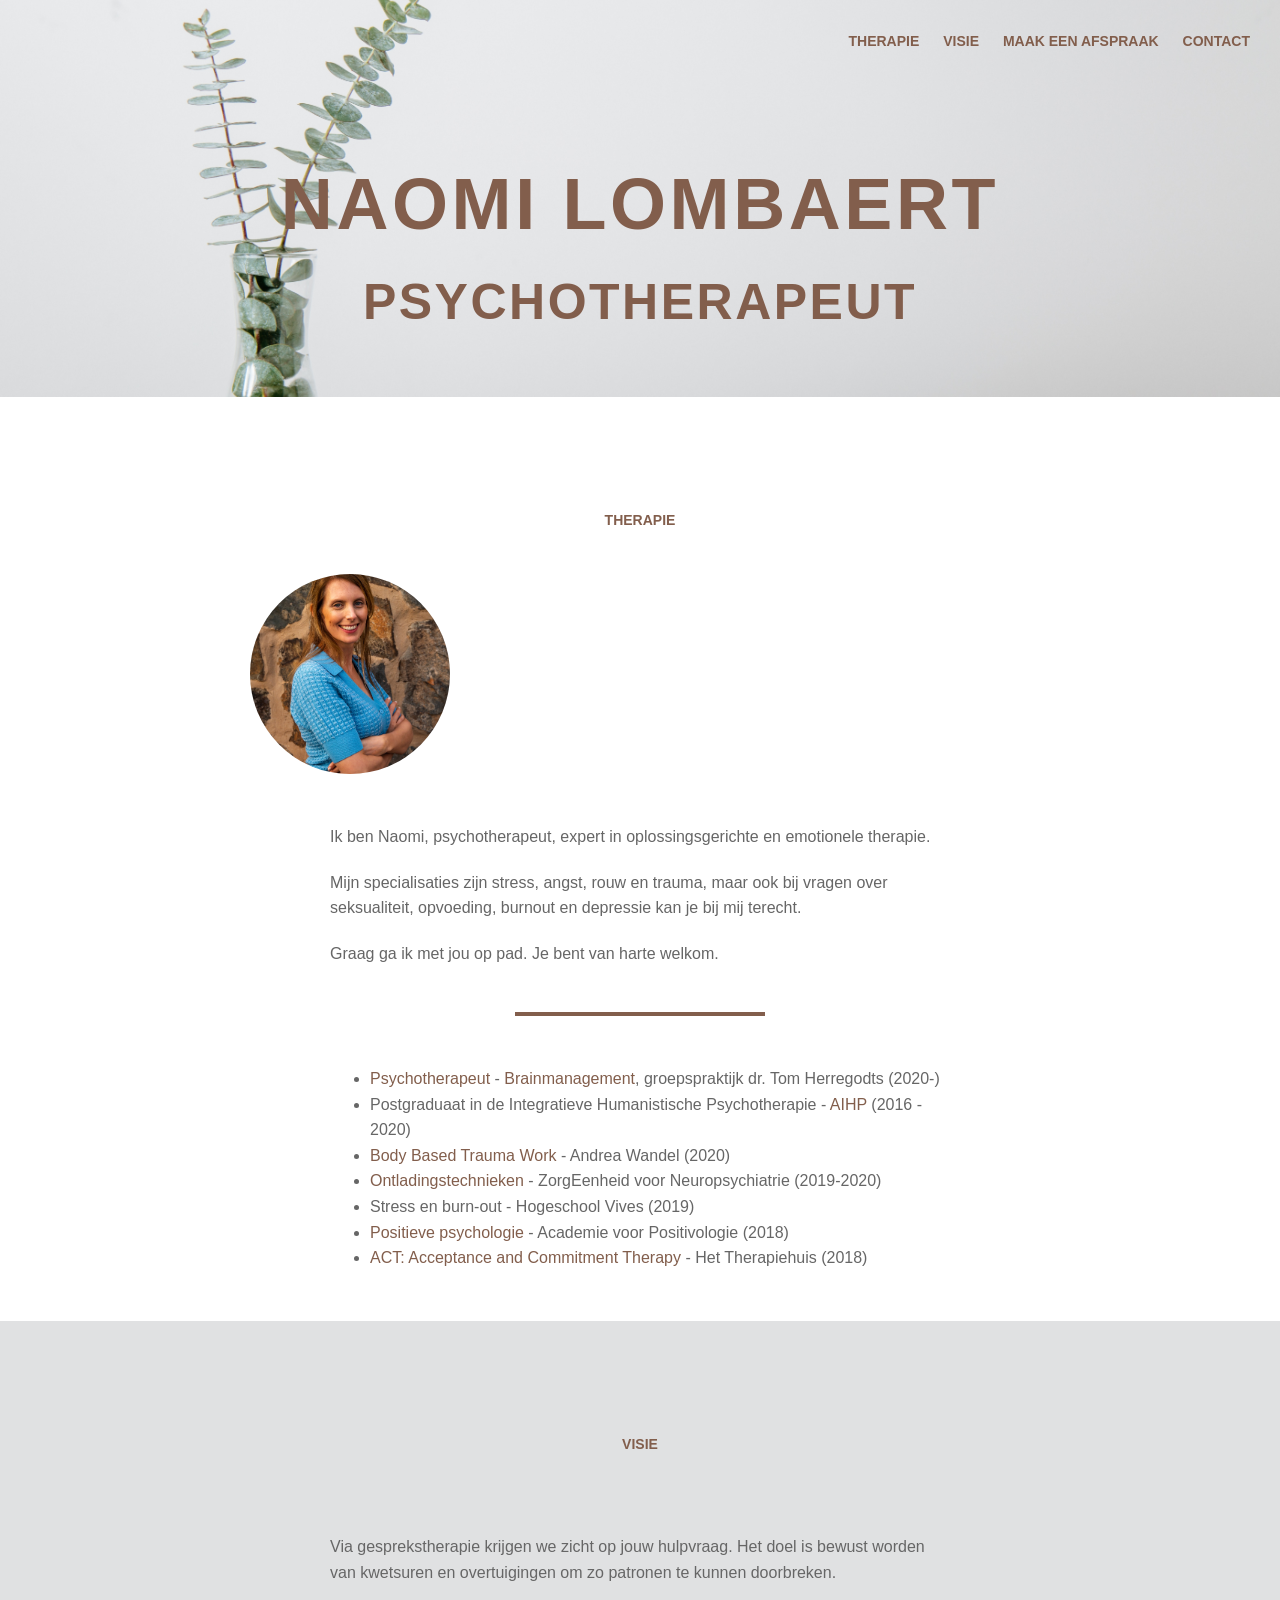
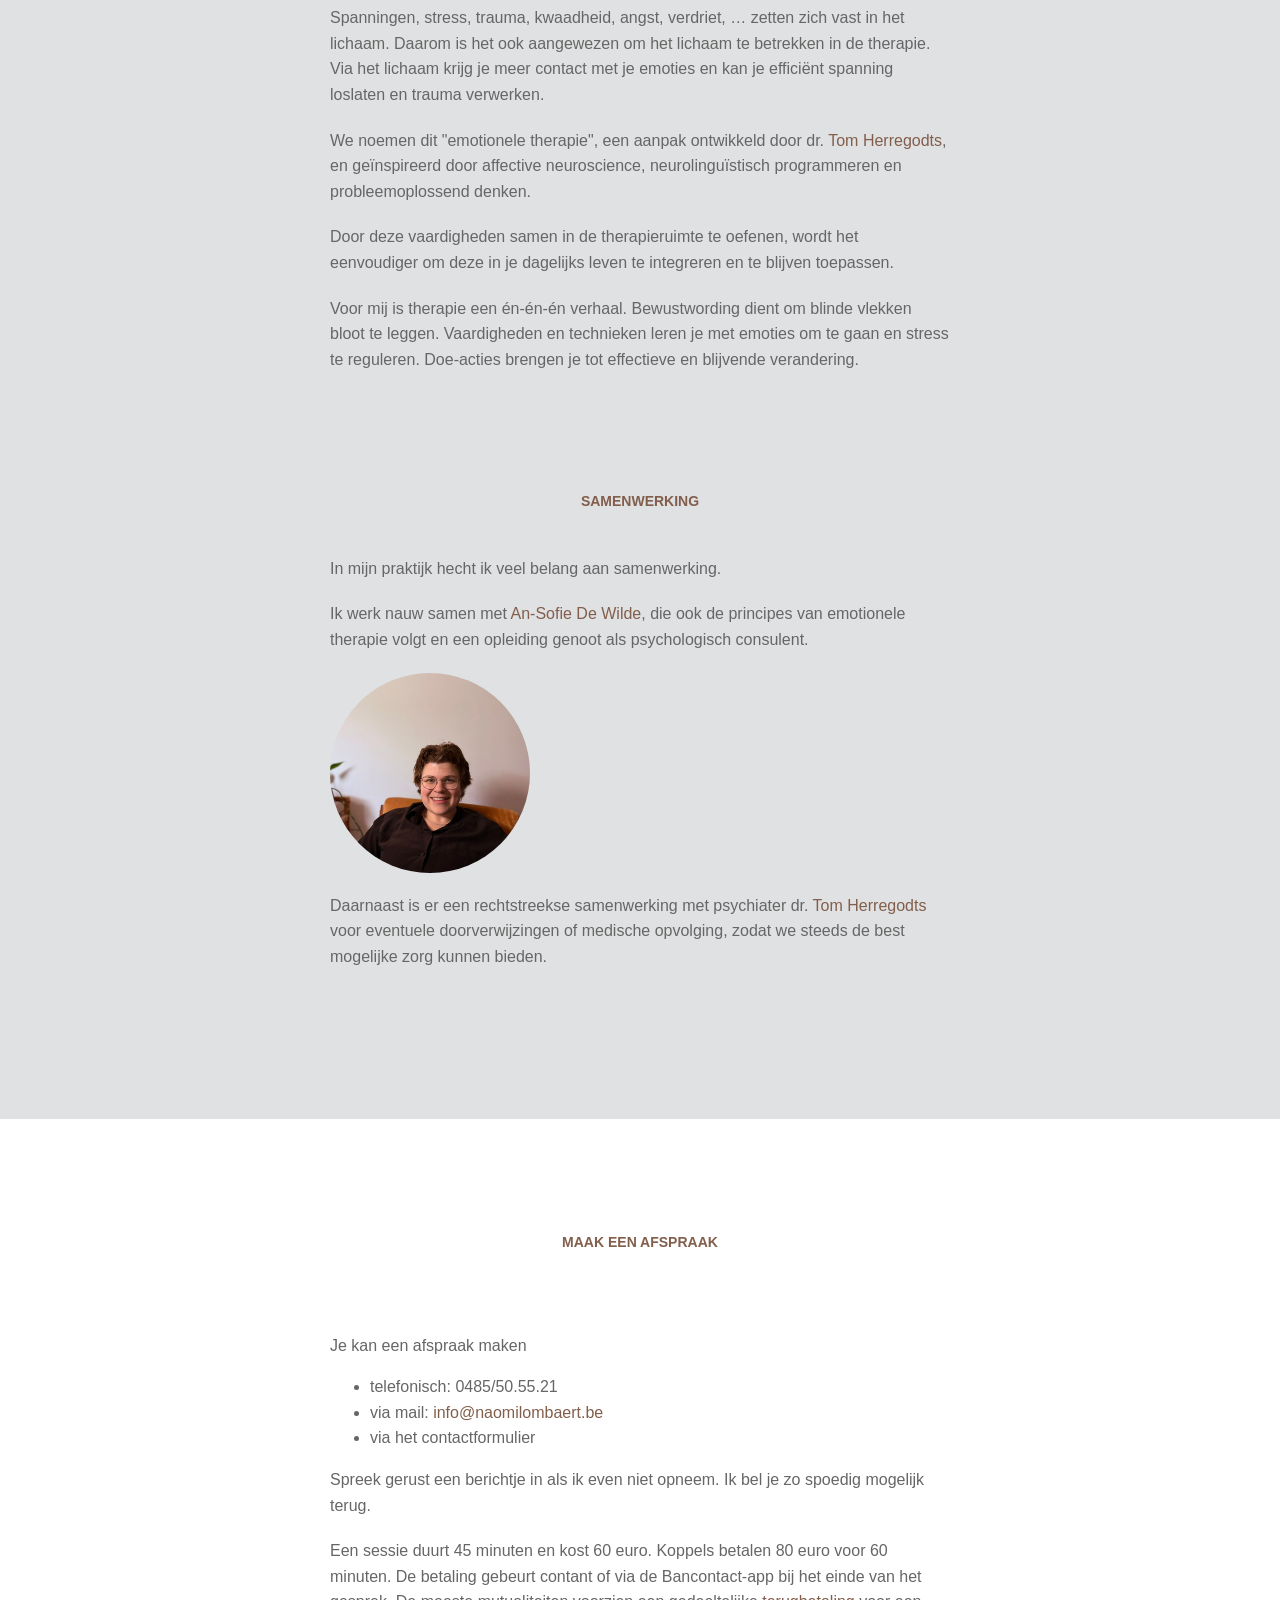
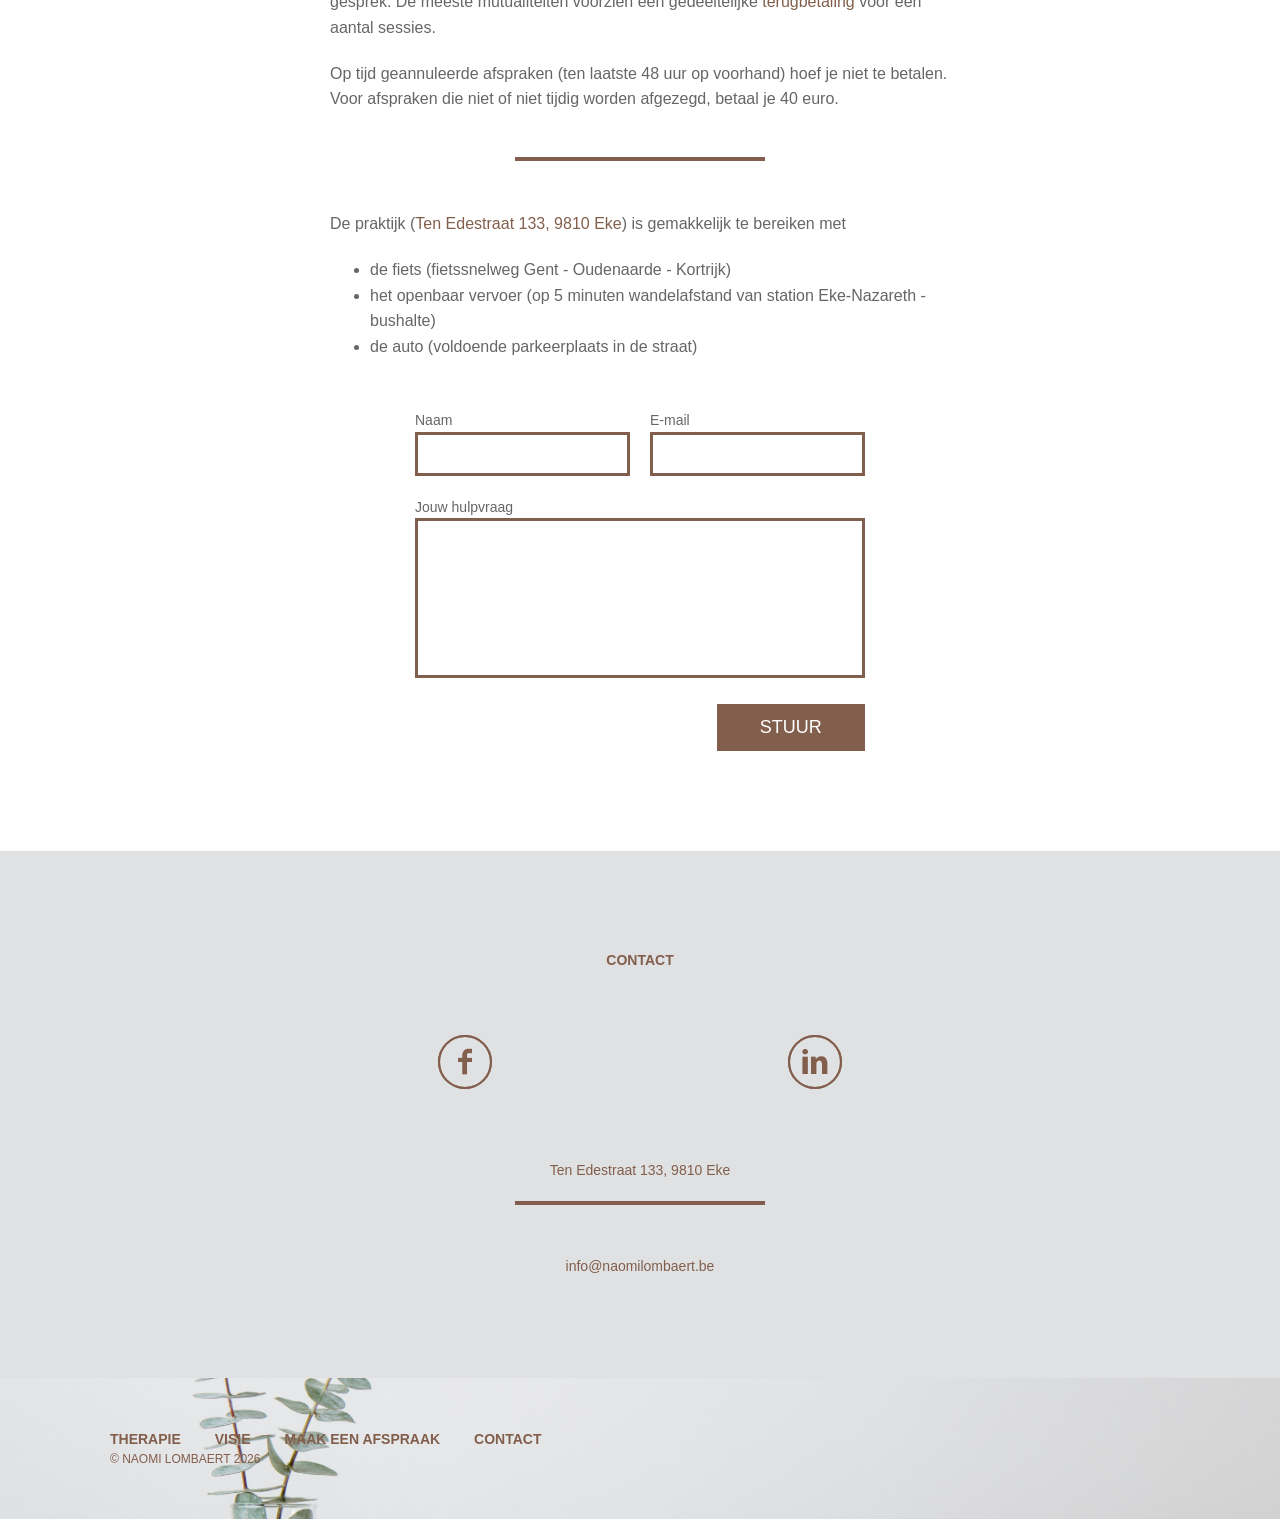
==== index.html @ dd898943 "(feat): first commit" ====
<!doctype html>
<html lang="nl">

<head>
    <meta charset="UTF-8" />
    <meta name="mobile-web-app-capable" content="yes">
    <meta name="viewport" content="width=device-width, initial-scale=1" />
    <meta name="description" content="Therapeut Naomi Lombaert" />
    <meta name="keywords"
        content="therapeut, ervaringsdeskundige, coach, Naomi Lombaert, Naomi, Lombaert, Eke, psychotherapie, therapie, lichaamsgericht, Nazareth, praktijk, Eke-Nazareth, burnout, work-life balance, stress, lichaam, moeder, vrouwen, moederschap, Ten Edestraat, An-Sofie De Wilde, ontlading, brainmanagement, emotionele therapie, Nazareth-De Pinte" />
    <meta name="robots" content="index, follow" />
    <meta name="author" content="Naomi Lombaert" />
    <title>Naomi Lombaert</title>
    <link rel="stylesheet" href="css/all.css" />


    <script async src="https://www.googletagmanager.com/gtag/js?id=G-PF92ZTEVHT"></script>
    <script>
        window.dataLayer = window.dataLayer || [];
        function gtag() {
            dataLayer.push(arguments);
        }
        gtag("js", new Date());

        gtag("config", "G-PF92ZTEVHT");
    </script>

</head>

<body>

    <!-- Header section -->
    <header id="header">
        <nav>
            <a href="#about-me">Therapie</a>
            <a href="#work">Visie</a>
            <a href="#form">Maak een afspraak</a>
            <a href="#contact">Contact</a>
        </nav>
        <h1><span>Naomi Lombaert</span></h1>
        <p class="kicker">psychotherapeut</p>
        <link rel="shortcut icon" href="favicon.ico">
    </header>
    <section>
        <h3 id="about-me">Therapie</h3>

        <div class="face-lockup">
            <div class="face-img"></div>
        </div>

        <div class="blurb">
            <p>Ik ben Naomi, psychotherapeut, expert in oplossingsgerichte en emotionele therapie.</p>
            <p>Mijn specialisaties zijn stress, angst, rouw en trauma, maar ook bij vragen over
                seksualiteit,
                opvoeding, burnout en depressie kan je bij mij terecht.</p>
            <p>Graag ga ik met jou op pad. Je bent van harte welkom.</p>
            <br>
            <hr class="bar">
            <p>
            <ul>
                <li><a href="https://brainmanagement.be/team" target="_blank">Psychotherapeut</a> - <a
                        href="https://brainmanagement.be" target="_blank">Brainmanagement</a>,
                    groepspraktijk dr. Tom Herregodts (2020-)</li>
                <li> Postgraduaat in de Integratieve Humanistische Psychotherapie - <a
                        href="https://www.psychology-integration.eu/" target="_blank">AIHP</a> (2016 - 2020)</li>
                <li><a href="https://www.andrea-wandel.com/english/content-of-trainings/traumahealing-connection-with-yourself/"
                        target="_blank">Body
                        Based Trauma
                        Work</a> - Andrea Wandel (2020)</li>
                <li><a href="http://www.brainmanagement.be/index.html" target="_blank">Ontladingstechnieken</a> -
                    ZorgEenheid voor Neuropsychiatrie (2019-2020)</li>
                <li>Stress en burn-out - Hogeschool Vives (2019)</li>
                <li><a href="https://www.positivologie.be/leertraject" target="_blank">Positieve psychologie</a> -
                    Academie voor Positivologie (2018)</li>
                <li><a href="https://act-academie.be/locaties/het-therapiehuis/" target="_blank">ACT: Acceptance and
                        Commitment Therapy</a> - Het Therapiehuis (2018)</li>
                </p>
        </div>



    </section>

    <section class="alt-section section-work">

        <h3 id="work">Visie</h3>


        <div class="blurb">
            <p>
                Via gesprekstherapie krijgen we zicht op jouw hulpvraag. Het doel is
                bewust worden van kwetsuren en overtuigingen om zo patronen te kunnen
                doorbreken.
            </p>

            <p>
                Spanningen, stress, trauma, kwaadheid, angst, verdriet, … zetten zich vast
                in het lichaam. Daarom is het ook aangewezen om het lichaam te betrekken
                in de therapie. Via het lichaam krijg je meer contact met je emoties en
                kan je efficiënt spanning loslaten en trauma verwerken.
            </p>

            <p>
                We noemen dit "emotionele therapie", een aanpak ontwikkeld door dr.
                <a href="https://brainmanagement.be/concept">Tom Herregodts</a>, en
                geïnspireerd door affective neuroscience, neurolinguïstisch programmeren
                en probleemoplossend denken.
            </p>

            <p>
                Door deze vaardigheden samen in de therapieruimte te oefenen, wordt het
                eenvoudiger om deze in je dagelijks leven te integreren en te blijven
                toepassen.
            </p>

            <p>
                Voor mij is therapie een én-én-én verhaal. Bewustwording dient om blinde
                vlekken bloot te leggen. Vaardigheden en technieken leren je met emoties
                om te gaan en stress te reguleren. Doe-acties brengen je tot effectieve en
                blijvende verandering.
            </p>
            <h3 id="samenwerking">samenwerking</h3>

            <p>
                In mijn praktijk hecht ik veel belang aan samenwerking.
            </p>

            <p>
                Ik werk nauw samen met <a href="https://brainmanagement.be/team">An-Sofie De Wilde</a>, die ook de
                principes van emotionele
                therapie volgt en een opleiding genoot als psychologisch consulent.
            </p>
            <div class="face-lockup">
                <div class="face-img2"></div>
            </div>
            <p></p>
            Daarnaast is er een rechtstreekse samenwerking met psychiater dr. <a
                href="https://brainmanagement.be/concept">Tom Herregodts</a> voor eventuele doorverwijzingen of medische
            opvolging, zodat we
            steeds de best mogelijke zorg kunnen bieden.
            </p>
        </div>
    </section>

    <section>
        <h3 id="form">Maak een afspraak</h3>
        <div class=blurb>
            Je kan een afspraak maken<ul>

                <li>telefonisch: 0485/50.55.21</li>

                <li>via mail: <a href="mailto:info@naomilombaert.be">info@naomilombaert.be</a></li>

                <li>via het contactformulier</li>
            </ul>
            <p>Spreek gerust een berichtje in als ik even niet opneem. Ik
                bel je zo spoedig mogelijk terug.</p>
            <p>Een sessie duurt 45 minuten en kost 60 euro. Koppels betalen 80 euro voor 60 minuten. De betaling
                gebeurt contant of via de
                Bancontact-app bij het einde van het gesprek. De meeste mutualiteiten voorzien een
                gedeeltelijke <a href="https://www.vindeentherapeut.be/info/terugbetaling-psychotherapie.html"
                    target="_blank">terugbetaling</a> voor
                een aantal sessies.</p>
            <p>Op tijd geannuleerde afspraken (ten laatste 48 uur op voorhand) hoef je niet te betalen.
                Voor afspraken die niet of niet tijdig worden afgezegd, betaal je 40 euro.</p>
            <br>
            <hr class="bar">
            <p>De praktijk (<a href="https://goo.gl/maps/aNMaYxKqPPRqwBNR8" target="_blank">Ten Edestraat 133, 9810
                    Eke</a>) is gemakkelijk te bereiken met
            <ul>

                <li>de fiets (fietssnelweg Gent - Oudenaarde - Kortrijk)</li>

                <li>het openbaar vervoer (op 5 minuten wandelafstand van station Eke-Nazareth - bushalte)</li>

                <li>de auto (voldoende parkeerplaats in de straat)</li>
            </ul>
            </p>
        </div>
        <form method="POST" action="https://formspree.io/xayeropa">
            <fieldset class="contact-info-group">
                <label><span>Naam</span>
                    <input type="text" name="name">
                </label>
                <label><span>E-mail</span>
                    <input type="email" name="_replyto">
                </label>
            </fieldset>
            <label><span>Jouw hulpvraag</span>
                <textarea name="message"></textarea>
            </label>
            <fieldset class="submit-wrap">
                <input type="submit" value="Stuur">
            </fieldset>
        </form>
    </section>

    <!-- Contact section -->
    <section class="alt-section section-contact">
        <h3 id="contact">Contact</h3>
        <div class="social-links">

            <a href="//www.facebook.com/naomi.lombaert.3" target="_blank" class="icon-facebook"></a>

            <a href="//www.linkedin.com/in/naomi-lombaert-b698b1149/?originalSubdomain=be" target="_blank"
                class="icon-linkedin"></a>

        </div>
        <p> <a href="https://maps.app.goo.gl/BNZWrq2jy8PPwfH8A">
                Ten Edestraat 133, 9810 Eke</a><br></p>
        <hr class="bar">
        <a class="a" href="#form-title">info@naomilombaert.be</a>
    </section>

    <!-- Footer section -->
    <footer id="footer">
        <div class="lockup">
            <div class="content-wrap">
                <nav>
                    <a href="#about-me">Therapie</a>
                    <a href="#work">Visie</a>
                    <a href="#form">Maak een afspraak</a>
                    <a href="#contact">Contact</a>
                </nav>
                <p class="copyright">© Naomi Lombaert
                    <span id="year"></span>
                </p>
            </div>
        </div>
    </footer>

    <script src="//ajax.googleapis.com/ajax/libs/jquery/2.1.1/jquery.min.js"></script>
    <script src="js/functions.js"></script>
    <script>
        document.getElementById("year").textContent = new Date().getFullYear();
    </script>
</body>

</html>
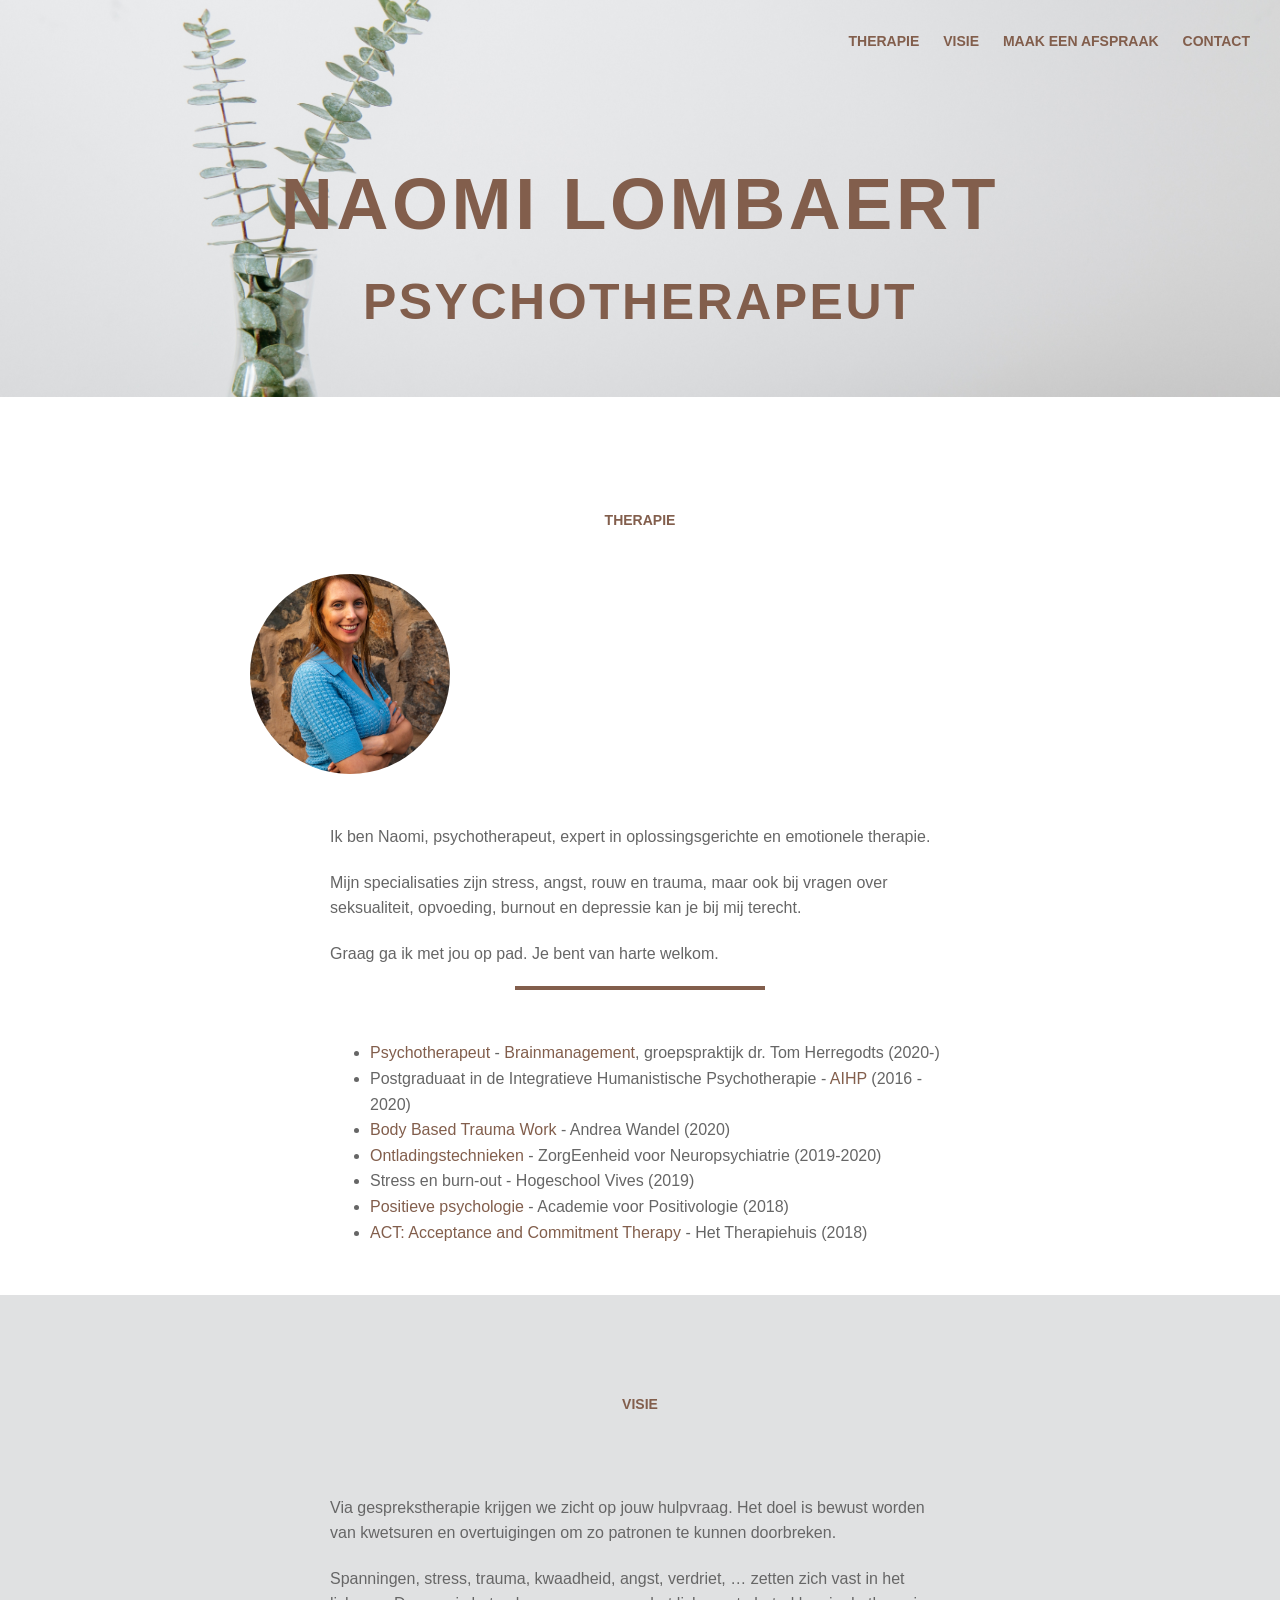
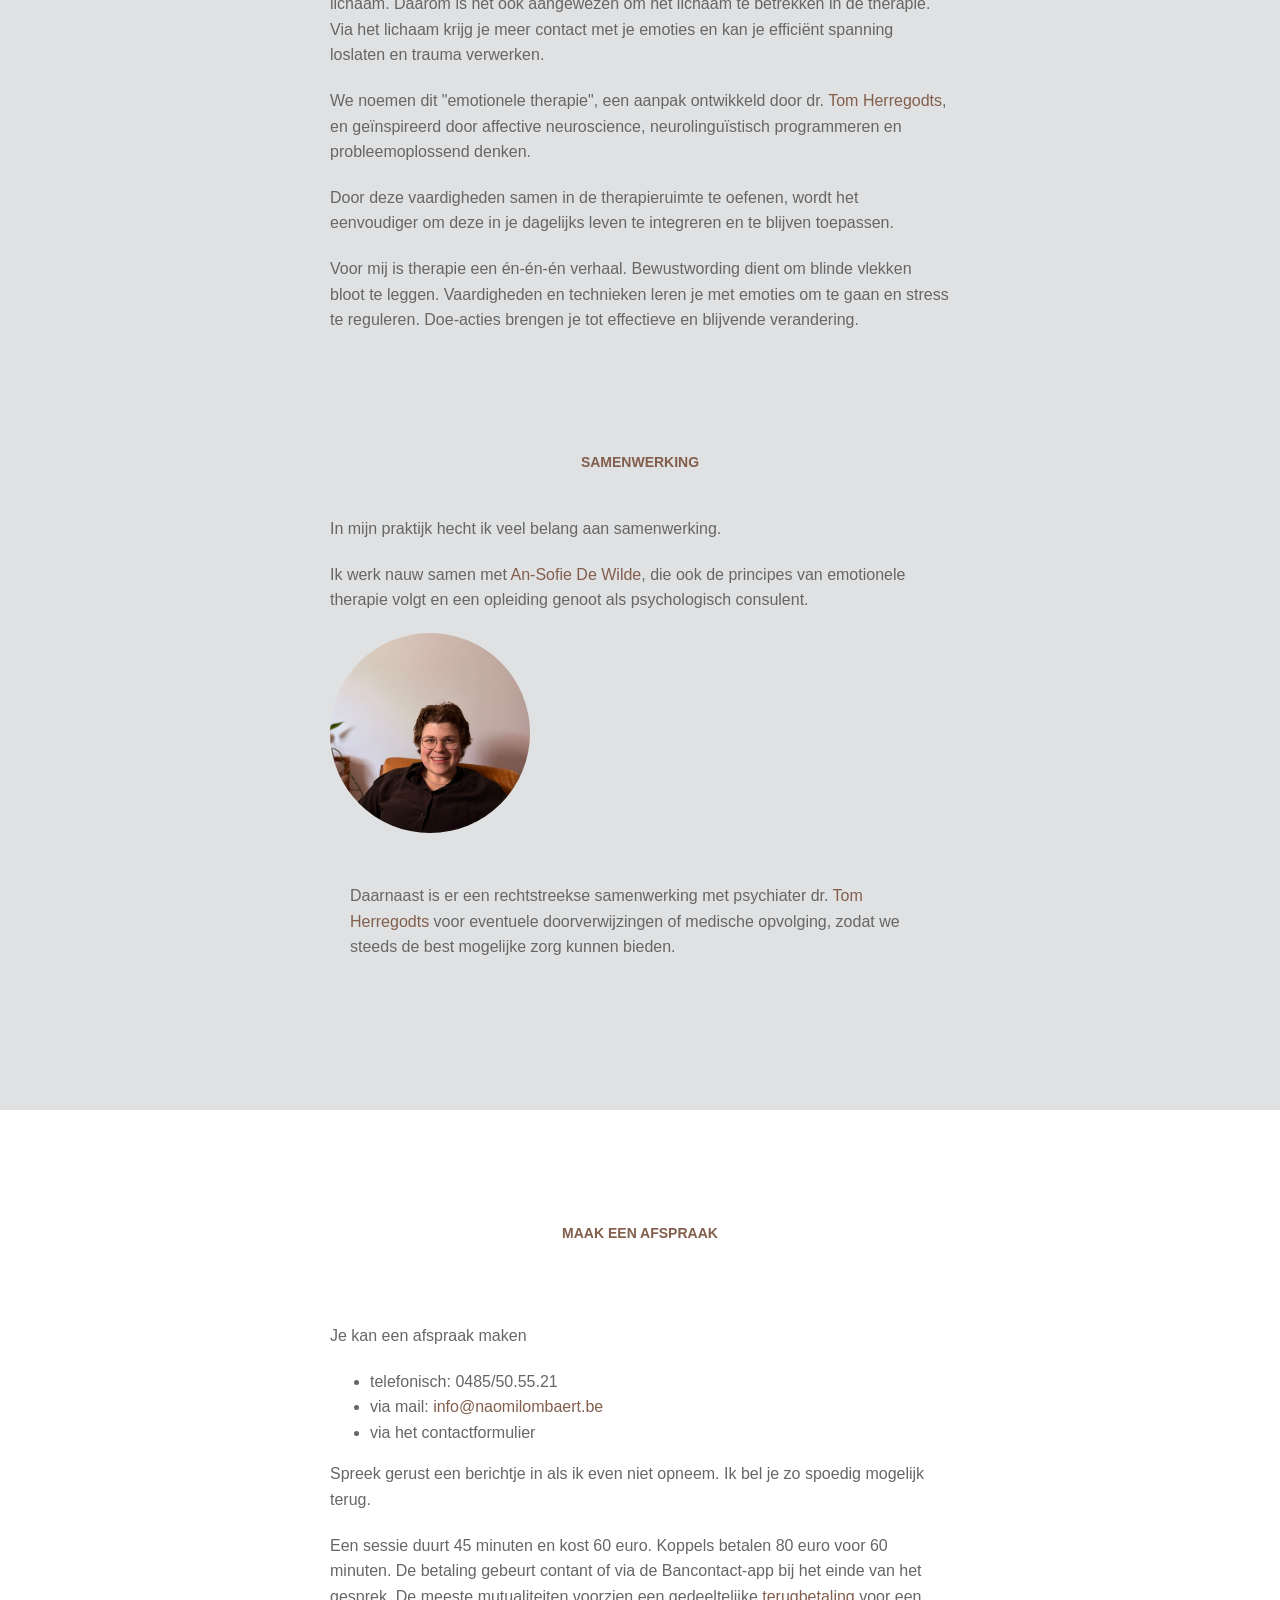
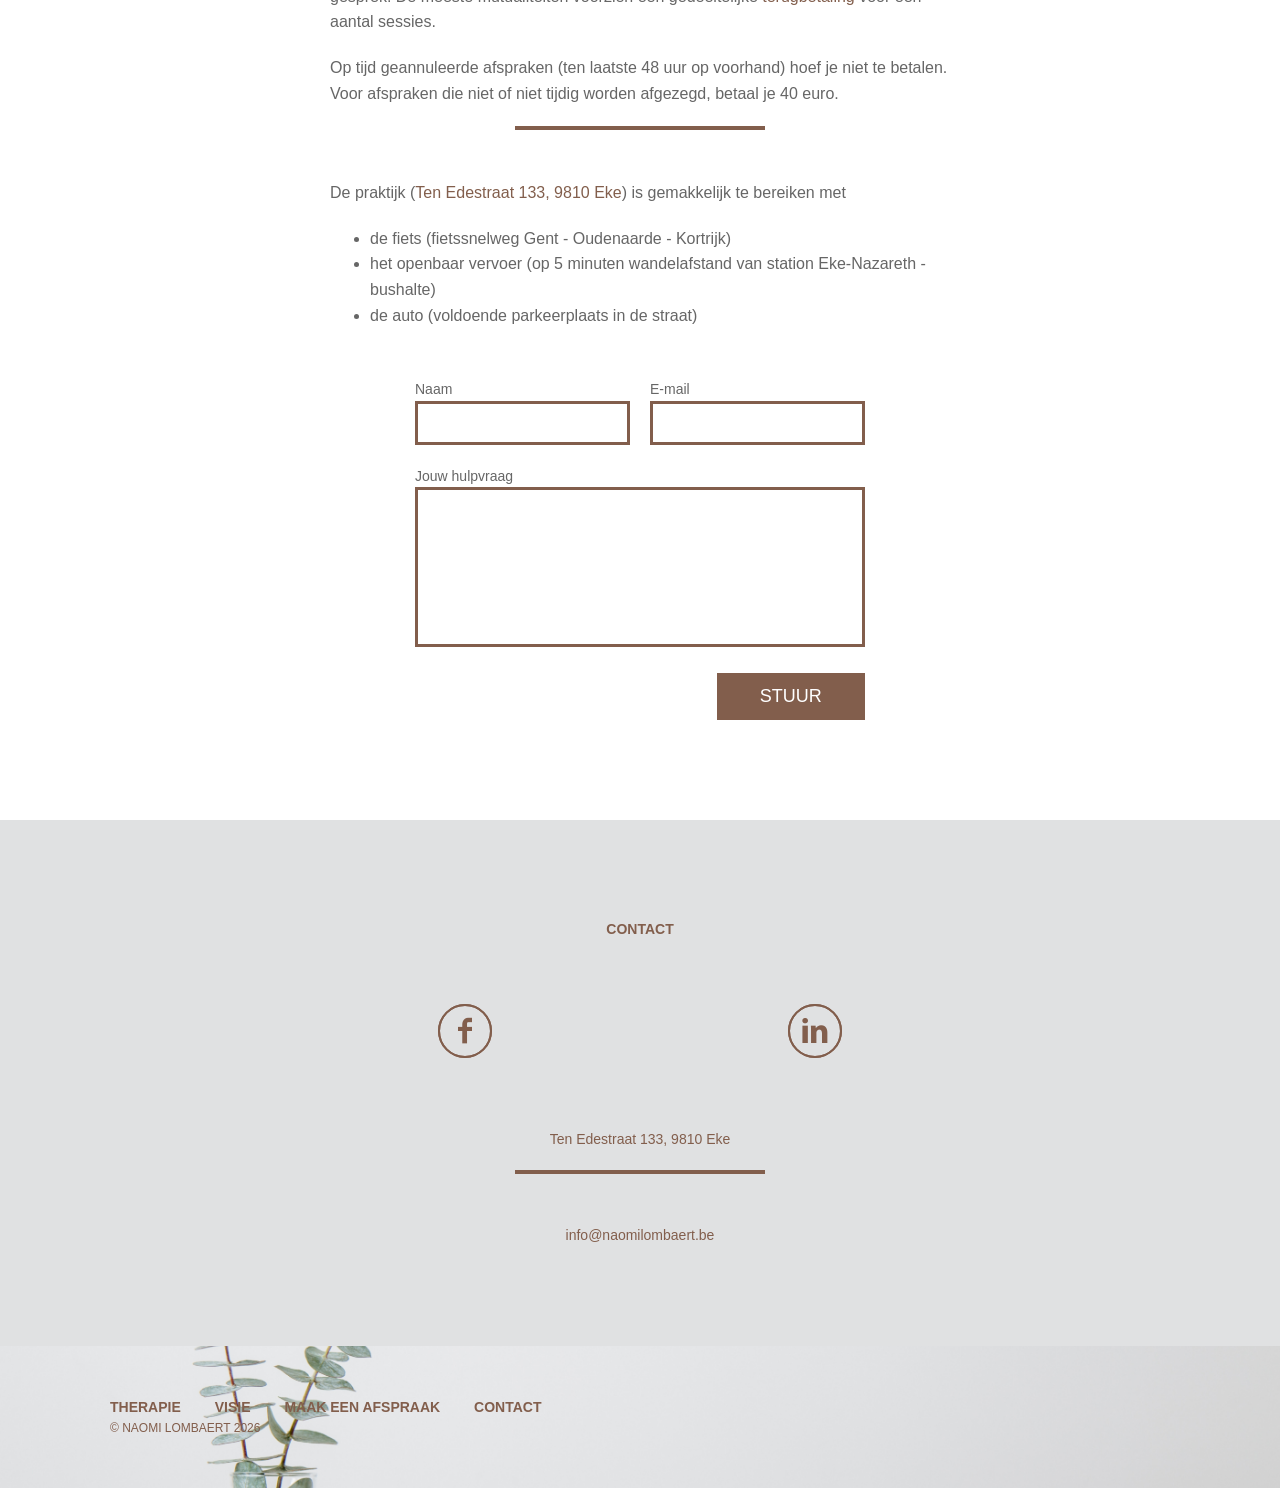
==== commit ee2868d2: "(feat): clean-up HTML" ====
--- a/index.html
+++ b/index.html
@@ -1,239 +1,287 @@
 <!doctype html>
 <html lang="nl">
-
-<head>
+  <head>
     <meta charset="UTF-8" />
-    <meta name="mobile-web-app-capable" content="yes">
+    <meta name="mobile-web-app-capable" content="yes" />
     <meta name="viewport" content="width=device-width, initial-scale=1" />
     <meta name="description" content="Therapeut Naomi Lombaert" />
-    <meta name="keywords"
-        content="therapeut, ervaringsdeskundige, coach, Naomi Lombaert, Naomi, Lombaert, Eke, psychotherapie, therapie, lichaamsgericht, Nazareth, praktijk, Eke-Nazareth, burnout, work-life balance, stress, lichaam, moeder, vrouwen, moederschap, Ten Edestraat, An-Sofie De Wilde, ontlading, brainmanagement, emotionele therapie, Nazareth-De Pinte" />
+    <meta
+      name="keywords"
+      content="therapeut, ervaringsdeskundige, coach, Naomi Lombaert, Naomi, Lombaert, Eke, psychotherapie, therapie, lichaamsgericht, Nazareth, praktijk, Eke-Nazareth, burnout, work-life balance, stress, lichaam, moeder, vrouwen, moederschap, Ten Edestraat, An-Sofie De Wilde, ontlading, brainmanagement, emotionele therapie, Nazareth-De Pinte"
+    />
     <meta name="robots" content="index, follow" />
     <meta name="author" content="Naomi Lombaert" />
     <title>Naomi Lombaert</title>
+    <link rel="shortcut icon" href="favicon.ico" />
     <link rel="stylesheet" href="css/all.css" />
 
-
-    <script async src="https://www.googletagmanager.com/gtag/js?id=G-PF92ZTEVHT"></script>
+    <script
+      async
+      src="https://www.googletagmanager.com/gtag/js?id=G-PF92ZTEVHT"
+    ></script>
     <script>
-        window.dataLayer = window.dataLayer || [];
-        function gtag() {
-            dataLayer.push(arguments);
-        }
-        gtag("js", new Date());
-
-        gtag("config", "G-PF92ZTEVHT");
+      window.dataLayer = window.dataLayer || [];
+      function gtag() {
+        dataLayer.push(arguments);
+      }
+      gtag("js", new Date());
+      gtag("config", "G-PF92ZTEVHT");
     </script>
-
-</head>
-
-<body>
-
+  </head>
+
+  <body>
     <!-- Header section -->
     <header id="header">
-        <nav>
+      <nav>
+        <a href="#about-me">Therapie</a>
+        <a href="#work">Visie</a>
+        <a href="#form">Maak een afspraak</a>
+        <a href="#contact">Contact</a>
+      </nav>
+      <h1><span>Naomi Lombaert</span></h1>
+      <p class="kicker">psychotherapeut</p>
+    </header>
+
+    <section>
+      <h3 id="about-me">Therapie</h3>
+
+      <div class="face-lockup">
+        <div class="face-img"></div>
+      </div>
+
+      <div class="blurb">
+        <p>
+          Ik ben Naomi, psychotherapeut, expert in oplossingsgerichte en
+          emotionele therapie.
+        </p>
+        <p>
+          Mijn specialisaties zijn stress, angst, rouw en trauma, maar ook bij
+          vragen over seksualiteit, opvoeding, burnout en depressie kan je bij
+          mij terecht.
+        </p>
+        <p>Graag ga ik met jou op pad. Je bent van harte welkom.</p>
+        <hr class="bar" />
+        <ul>
+          <li>
+            <a href="https://brainmanagement.be/team" target="_blank"
+              >Psychotherapeut</a
+            >
+            -
+            <a href="https://brainmanagement.be" target="_blank"
+              >Brainmanagement</a
+            >, groepspraktijk dr. Tom Herregodts (2020-)
+          </li>
+          <li>
+            Postgraduaat in de Integratieve Humanistische Psychotherapie -
+            <a href="https://www.psychology-integration.eu/" target="_blank"
+              >AIHP</a
+            >
+            (2016 - 2020)
+          </li>
+          <li>
+            <a
+              href="https://www.andrea-wandel.com/english/content-of-trainings/traumahealing-connection-with-yourself/"
+              target="_blank"
+              >Body Based Trauma Work</a
+            >
+            - Andrea Wandel (2020)
+          </li>
+          <li>
+            <a href="http://www.brainmanagement.be/index.html" target="_blank"
+              >Ontladingstechnieken</a
+            >
+            - ZorgEenheid voor Neuropsychiatrie (2019-2020)
+          </li>
+          <li>Stress en burn-out - Hogeschool Vives (2019)</li>
+          <li>
+            <a href="https://www.positivologie.be/leertraject" target="_blank"
+              >Positieve psychologie</a
+            >
+            - Academie voor Positivologie (2018)
+          </li>
+          <li>
+            <a
+              href="https://act-academie.be/locaties/het-therapiehuis/"
+              target="_blank"
+              >ACT: Acceptance and Commitment Therapy</a
+            >
+            - Het Therapiehuis (2018)
+          </li>
+        </ul>
+      </div>
+    </section>
+
+    <section class="alt-section">
+      <h3 id="work">Visie</h3>
+
+      <div class="blurb">
+        <p>
+          Via gesprekstherapie krijgen we zicht op jouw hulpvraag. Het doel is
+          bewust worden van kwetsuren en overtuigingen om zo patronen te kunnen
+          doorbreken.
+        </p>
+        <p>
+          Spanningen, stress, trauma, kwaadheid, angst, verdriet, … zetten zich
+          vast in het lichaam. Daarom is het ook aangewezen om het lichaam te
+          betrekken in de therapie. Via het lichaam krijg je meer contact met je
+          emoties en kan je efficiënt spanning loslaten en trauma verwerken.
+        </p>
+        <p>
+          We noemen dit "emotionele therapie", een aanpak ontwikkeld door dr.
+          <a href="https://brainmanagement.be/concept">Tom Herregodts</a>, en
+          geïnspireerd door affective neuroscience, neurolinguïstisch
+          programmeren en probleemoplossend denken.
+        </p>
+        <p>
+          Door deze vaardigheden samen in de therapieruimte te oefenen, wordt
+          het eenvoudiger om deze in je dagelijks leven te integreren en te
+          blijven toepassen.
+        </p>
+        <p>
+          Voor mij is therapie een én-én-én verhaal. Bewustwording dient om
+          blinde vlekken bloot te leggen. Vaardigheden en technieken leren je
+          met emoties om te gaan en stress te reguleren. Doe-acties brengen je
+          tot effectieve en blijvende verandering.
+        </p>
+
+        <h3 id="samenwerking">samenwerking</h3>
+
+        <p>In mijn praktijk hecht ik veel belang aan samenwerking.</p>
+        <p>
+          Ik werk nauw samen met
+          <a href="https://brainmanagement.be/team">An-Sofie De Wilde</a>, die
+          ook de principes van emotionele therapie volgt en een opleiding genoot
+          als psychologisch consulent.
+        </p>
+        <div class="face-lockup">
+          <div class="face-img2"></div>
+        </div>
+        <div class="blurb">
+          Daarnaast is er een rechtstreekse samenwerking met psychiater dr.
+          <a href="https://brainmanagement.be/concept">Tom Herregodts</a> voor
+          eventuele doorverwijzingen of medische opvolging, zodat we steeds de
+          best mogelijke zorg kunnen bieden.
+        </div>
+      </div>
+    </section>
+
+    <section>
+      <h3 id="form">Maak een afspraak</h3>
+      <div class="blurb">
+        <p>Je kan een afspraak maken</p>
+        <ul>
+          <li>telefonisch: 0485/50.55.21</li>
+          <li>
+            via mail:
+            <a href="mailto:info@naomilombaert.be">info@naomilombaert.be</a>
+          </li>
+          <li>via het contactformulier</li>
+        </ul>
+        <p>
+          Spreek gerust een berichtje in als ik even niet opneem. Ik bel je zo
+          spoedig mogelijk terug.
+        </p>
+        <p>
+          Een sessie duurt 45 minuten en kost 60 euro. Koppels betalen 80 euro
+          voor 60 minuten. De betaling gebeurt contant of via de Bancontact-app
+          bij het einde van het gesprek. De meeste mutualiteiten voorzien een
+          gedeeltelijke
+          <a
+            href="https://www.vindeentherapeut.be/info/terugbetaling-psychotherapie.html"
+            target="_blank"
+            >terugbetaling</a
+          >
+          voor een aantal sessies.
+        </p>
+        <p>
+          Op tijd geannuleerde afspraken (ten laatste 48 uur op voorhand) hoef
+          je niet te betalen. Voor afspraken die niet of niet tijdig worden
+          afgezegd, betaal je 40 euro.
+        </p>
+        <hr class="bar" />
+        <p>
+          De praktijk (<a
+            href="https://goo.gl/maps/aNMaYxKqPPRqwBNR8"
+            target="_blank"
+            >Ten Edestraat 133, 9810 Eke</a
+          >) is gemakkelijk te bereiken met
+        </p>
+        <ul>
+          <li>de fiets (fietssnelweg Gent - Oudenaarde - Kortrijk)</li>
+          <li>
+            het openbaar vervoer (op 5 minuten wandelafstand van station
+            Eke-Nazareth - bushalte)
+          </li>
+          <li>de auto (voldoende parkeerplaats in de straat)</li>
+        </ul>
+      </div>
+      <form method="POST" action="https://formspree.io/xayeropa">
+        <fieldset class="contact-info-group">
+          <label
+            ><span>Naam</span>
+            <input type="text" name="name" />
+          </label>
+          <label
+            ><span>E-mail</span>
+            <input type="email" name="_replyto" />
+          </label>
+        </fieldset>
+        <label
+          ><span>Jouw hulpvraag</span>
+          <textarea name="message"></textarea>
+        </label>
+        <fieldset class="submit-wrap">
+          <input type="submit" value="Stuur" />
+        </fieldset>
+      </form>
+    </section>
+
+    <!-- Contact section -->
+    <section class="alt-section section-contact">
+      <h3 id="contact">Contact</h3>
+      <div class="social-links">
+        <a
+          href="//www.facebook.com/naomi.lombaert.3"
+          target="_blank"
+          class="icon-facebook"
+        ></a>
+        <a
+          href="//www.linkedin.com/in/naomi-lombaert-b698b1149/?originalSubdomain=be"
+          target="_blank"
+          class="icon-linkedin"
+        ></a>
+      </div>
+      <p>
+        <a href="https://maps.app.goo.gl/BNZWrq2jy8PPwfH8A">
+          Ten Edestraat 133, 9810 Eke</a
+        >
+      </p>
+      <hr class="bar" />
+      <a href="mailto:info@naomilombaert.be">info@naomilombaert.be</a>
+    </section>
+
+    <!-- Footer section -->
+    <footer id="footer">
+      <div class="lockup">
+        <div class="content-wrap">
+          <nav>
             <a href="#about-me">Therapie</a>
             <a href="#work">Visie</a>
             <a href="#form">Maak een afspraak</a>
             <a href="#contact">Contact</a>
-        </nav>
-        <h1><span>Naomi Lombaert</span></h1>
-        <p class="kicker">psychotherapeut</p>
-        <link rel="shortcut icon" href="favicon.ico">
-    </header>
-    <section>
-        <h3 id="about-me">Therapie</h3>
-
-        <div class="face-lockup">
-            <div class="face-img"></div>
+          </nav>
+          <p class="copyright">
+            &copy; Naomi Lombaert
+            <span id="year"></span>
+          </p>
         </div>
-
-        <div class="blurb">
-            <p>Ik ben Naomi, psychotherapeut, expert in oplossingsgerichte en emotionele therapie.</p>
-            <p>Mijn specialisaties zijn stress, angst, rouw en trauma, maar ook bij vragen over
-                seksualiteit,
-                opvoeding, burnout en depressie kan je bij mij terecht.</p>
-            <p>Graag ga ik met jou op pad. Je bent van harte welkom.</p>
-            <br>
-            <hr class="bar">
-            <p>
-            <ul>
-                <li><a href="https://brainmanagement.be/team" target="_blank">Psychotherapeut</a> - <a
-                        href="https://brainmanagement.be" target="_blank">Brainmanagement</a>,
-                    groepspraktijk dr. Tom Herregodts (2020-)</li>
-                <li> Postgraduaat in de Integratieve Humanistische Psychotherapie - <a
-                        href="https://www.psychology-integration.eu/" target="_blank">AIHP</a> (2016 - 2020)</li>
-                <li><a href="https://www.andrea-wandel.com/english/content-of-trainings/traumahealing-connection-with-yourself/"
-                        target="_blank">Body
-                        Based Trauma
-                        Work</a> - Andrea Wandel (2020)</li>
-                <li><a href="http://www.brainmanagement.be/index.html" target="_blank">Ontladingstechnieken</a> -
-                    ZorgEenheid voor Neuropsychiatrie (2019-2020)</li>
-                <li>Stress en burn-out - Hogeschool Vives (2019)</li>
-                <li><a href="https://www.positivologie.be/leertraject" target="_blank">Positieve psychologie</a> -
-                    Academie voor Positivologie (2018)</li>
-                <li><a href="https://act-academie.be/locaties/het-therapiehuis/" target="_blank">ACT: Acceptance and
-                        Commitment Therapy</a> - Het Therapiehuis (2018)</li>
-                </p>
-        </div>
-
-
-
-    </section>
-
-    <section class="alt-section section-work">
-
-        <h3 id="work">Visie</h3>
-
-
-        <div class="blurb">
-            <p>
-                Via gesprekstherapie krijgen we zicht op jouw hulpvraag. Het doel is
-                bewust worden van kwetsuren en overtuigingen om zo patronen te kunnen
-                doorbreken.
-            </p>
-
-            <p>
-                Spanningen, stress, trauma, kwaadheid, angst, verdriet, … zetten zich vast
-                in het lichaam. Daarom is het ook aangewezen om het lichaam te betrekken
-                in de therapie. Via het lichaam krijg je meer contact met je emoties en
-                kan je efficiënt spanning loslaten en trauma verwerken.
-            </p>
-
-            <p>
-                We noemen dit "emotionele therapie", een aanpak ontwikkeld door dr.
-                <a href="https://brainmanagement.be/concept">Tom Herregodts</a>, en
-                geïnspireerd door affective neuroscience, neurolinguïstisch programmeren
-                en probleemoplossend denken.
-            </p>
-
-            <p>
-                Door deze vaardigheden samen in de therapieruimte te oefenen, wordt het
-                eenvoudiger om deze in je dagelijks leven te integreren en te blijven
-                toepassen.
-            </p>
-
-            <p>
-                Voor mij is therapie een én-én-én verhaal. Bewustwording dient om blinde
-                vlekken bloot te leggen. Vaardigheden en technieken leren je met emoties
-                om te gaan en stress te reguleren. Doe-acties brengen je tot effectieve en
-                blijvende verandering.
-            </p>
-            <h3 id="samenwerking">samenwerking</h3>
-
-            <p>
-                In mijn praktijk hecht ik veel belang aan samenwerking.
-            </p>
-
-            <p>
-                Ik werk nauw samen met <a href="https://brainmanagement.be/team">An-Sofie De Wilde</a>, die ook de
-                principes van emotionele
-                therapie volgt en een opleiding genoot als psychologisch consulent.
-            </p>
-            <div class="face-lockup">
-                <div class="face-img2"></div>
-            </div>
-            <p></p>
-            Daarnaast is er een rechtstreekse samenwerking met psychiater dr. <a
-                href="https://brainmanagement.be/concept">Tom Herregodts</a> voor eventuele doorverwijzingen of medische
-            opvolging, zodat we
-            steeds de best mogelijke zorg kunnen bieden.
-            </p>
-        </div>
-    </section>
-
-    <section>
-        <h3 id="form">Maak een afspraak</h3>
-        <div class=blurb>
-            Je kan een afspraak maken<ul>
-
-                <li>telefonisch: 0485/50.55.21</li>
-
-                <li>via mail: <a href="mailto:info@naomilombaert.be">info@naomilombaert.be</a></li>
-
-                <li>via het contactformulier</li>
-            </ul>
-            <p>Spreek gerust een berichtje in als ik even niet opneem. Ik
-                bel je zo spoedig mogelijk terug.</p>
-            <p>Een sessie duurt 45 minuten en kost 60 euro. Koppels betalen 80 euro voor 60 minuten. De betaling
-                gebeurt contant of via de
-                Bancontact-app bij het einde van het gesprek. De meeste mutualiteiten voorzien een
-                gedeeltelijke <a href="https://www.vindeentherapeut.be/info/terugbetaling-psychotherapie.html"
-                    target="_blank">terugbetaling</a> voor
-                een aantal sessies.</p>
-            <p>Op tijd geannuleerde afspraken (ten laatste 48 uur op voorhand) hoef je niet te betalen.
-                Voor afspraken die niet of niet tijdig worden afgezegd, betaal je 40 euro.</p>
-            <br>
-            <hr class="bar">
-            <p>De praktijk (<a href="https://goo.gl/maps/aNMaYxKqPPRqwBNR8" target="_blank">Ten Edestraat 133, 9810
-                    Eke</a>) is gemakkelijk te bereiken met
-            <ul>
-
-                <li>de fiets (fietssnelweg Gent - Oudenaarde - Kortrijk)</li>
-
-                <li>het openbaar vervoer (op 5 minuten wandelafstand van station Eke-Nazareth - bushalte)</li>
-
-                <li>de auto (voldoende parkeerplaats in de straat)</li>
-            </ul>
-            </p>
-        </div>
-        <form method="POST" action="https://formspree.io/xayeropa">
-            <fieldset class="contact-info-group">
-                <label><span>Naam</span>
-                    <input type="text" name="name">
-                </label>
-                <label><span>E-mail</span>
-                    <input type="email" name="_replyto">
-                </label>
-            </fieldset>
-            <label><span>Jouw hulpvraag</span>
-                <textarea name="message"></textarea>
-            </label>
-            <fieldset class="submit-wrap">
-                <input type="submit" value="Stuur">
-            </fieldset>
-        </form>
-    </section>
-
-    <!-- Contact section -->
-    <section class="alt-section section-contact">
-        <h3 id="contact">Contact</h3>
-        <div class="social-links">
-
-            <a href="//www.facebook.com/naomi.lombaert.3" target="_blank" class="icon-facebook"></a>
-
-            <a href="//www.linkedin.com/in/naomi-lombaert-b698b1149/?originalSubdomain=be" target="_blank"
-                class="icon-linkedin"></a>
-
-        </div>
-        <p> <a href="https://maps.app.goo.gl/BNZWrq2jy8PPwfH8A">
-                Ten Edestraat 133, 9810 Eke</a><br></p>
-        <hr class="bar">
-        <a class="a" href="#form-title">info@naomilombaert.be</a>
-    </section>
-
-    <!-- Footer section -->
-    <footer id="footer">
-        <div class="lockup">
-            <div class="content-wrap">
-                <nav>
-                    <a href="#about-me">Therapie</a>
-                    <a href="#work">Visie</a>
-                    <a href="#form">Maak een afspraak</a>
-                    <a href="#contact">Contact</a>
-                </nav>
-                <p class="copyright">© Naomi Lombaert
-                    <span id="year"></span>
-                </p>
-            </div>
-        </div>
+      </div>
     </footer>
 
     <script src="//ajax.googleapis.com/ajax/libs/jquery/2.1.1/jquery.min.js"></script>
     <script src="js/functions.js"></script>
     <script>
-        document.getElementById("year").textContent = new Date().getFullYear();
+      document.getElementById("year").textContent = new Date().getFullYear();
     </script>
-</body>
-
+  </body>
 </html>
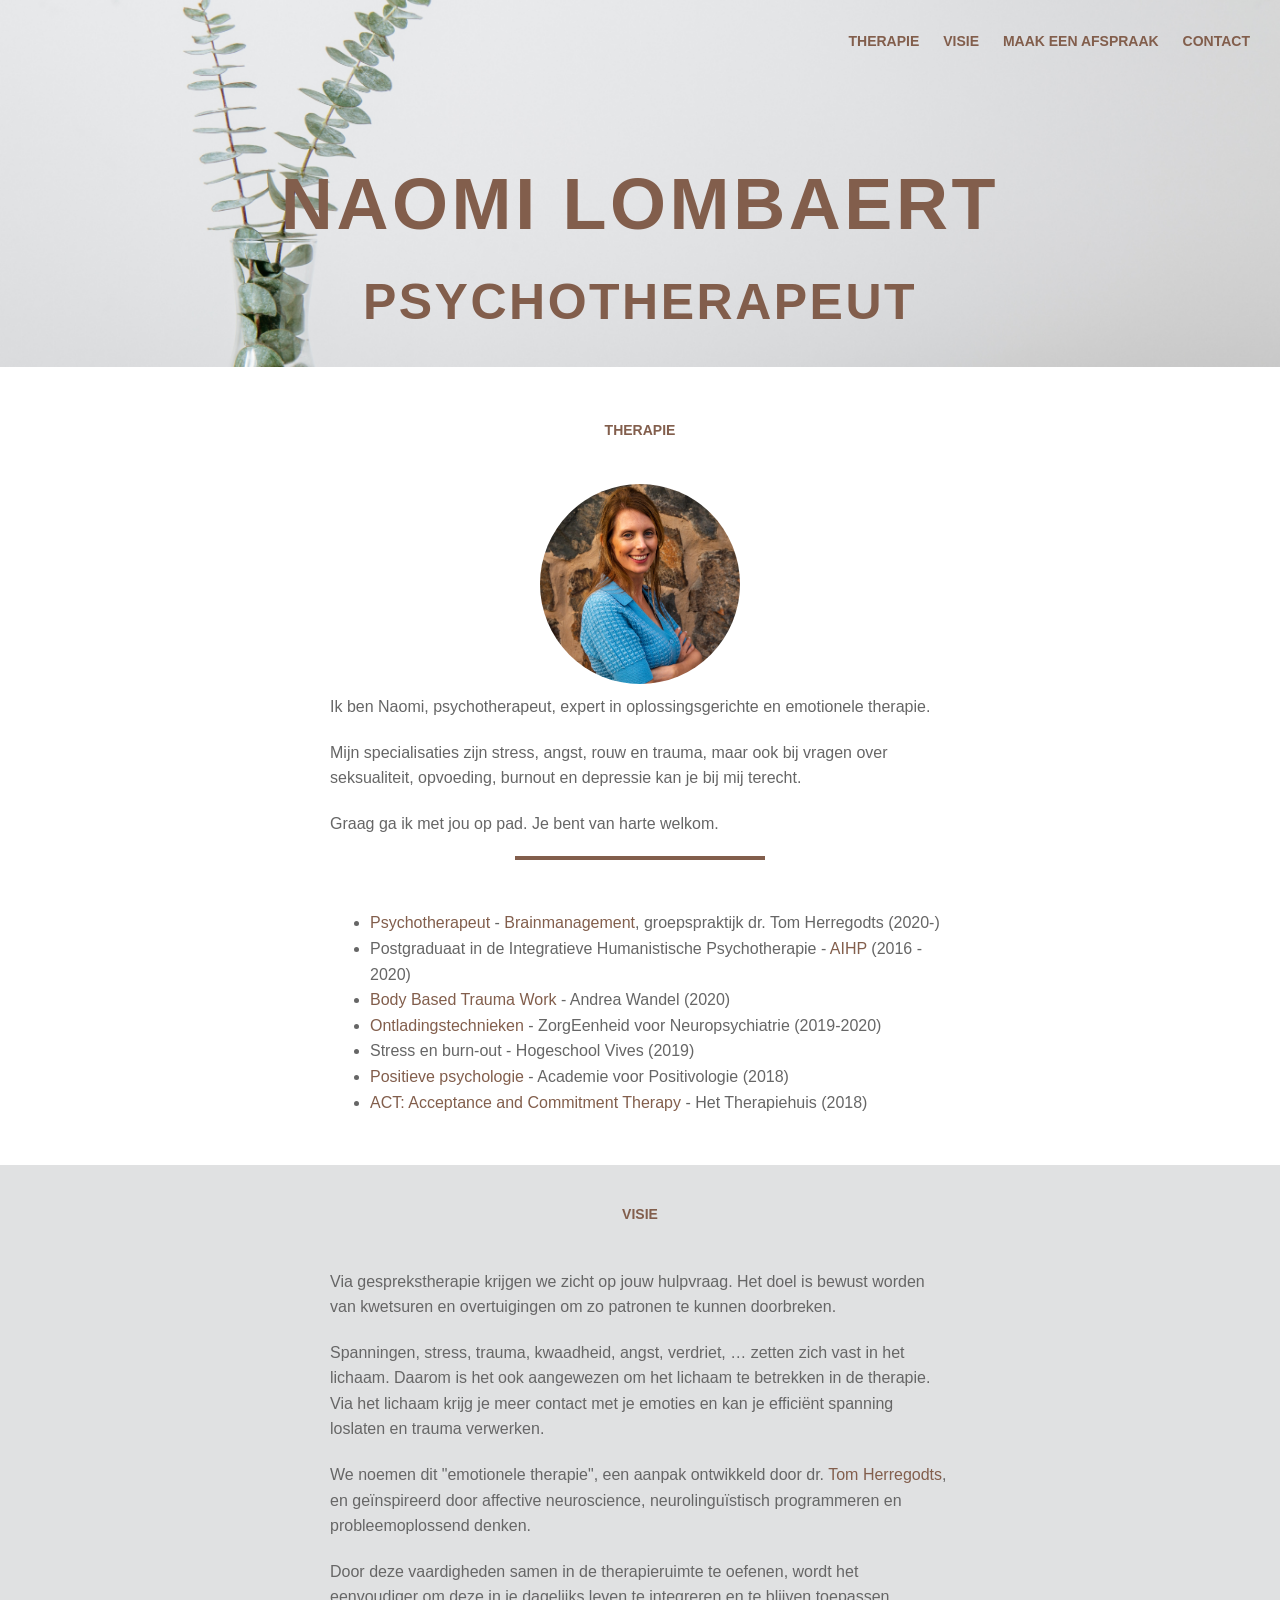
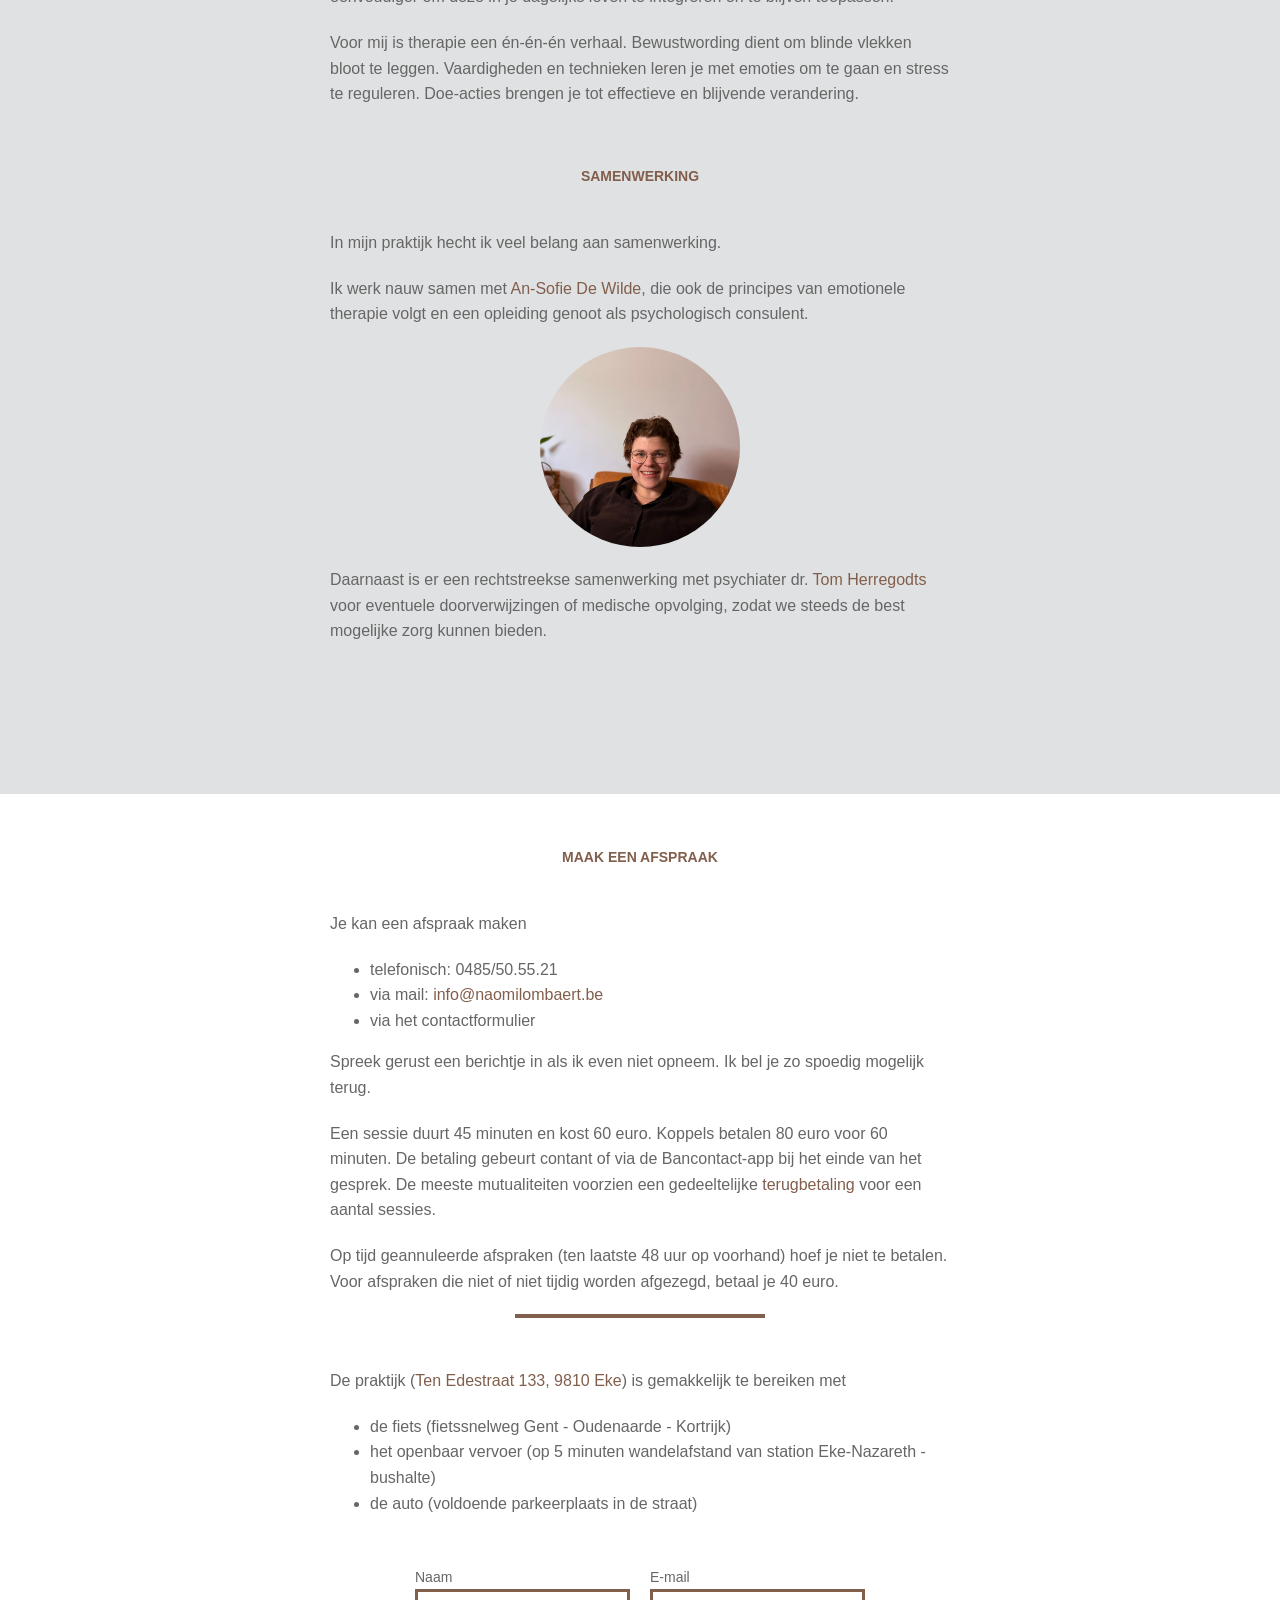
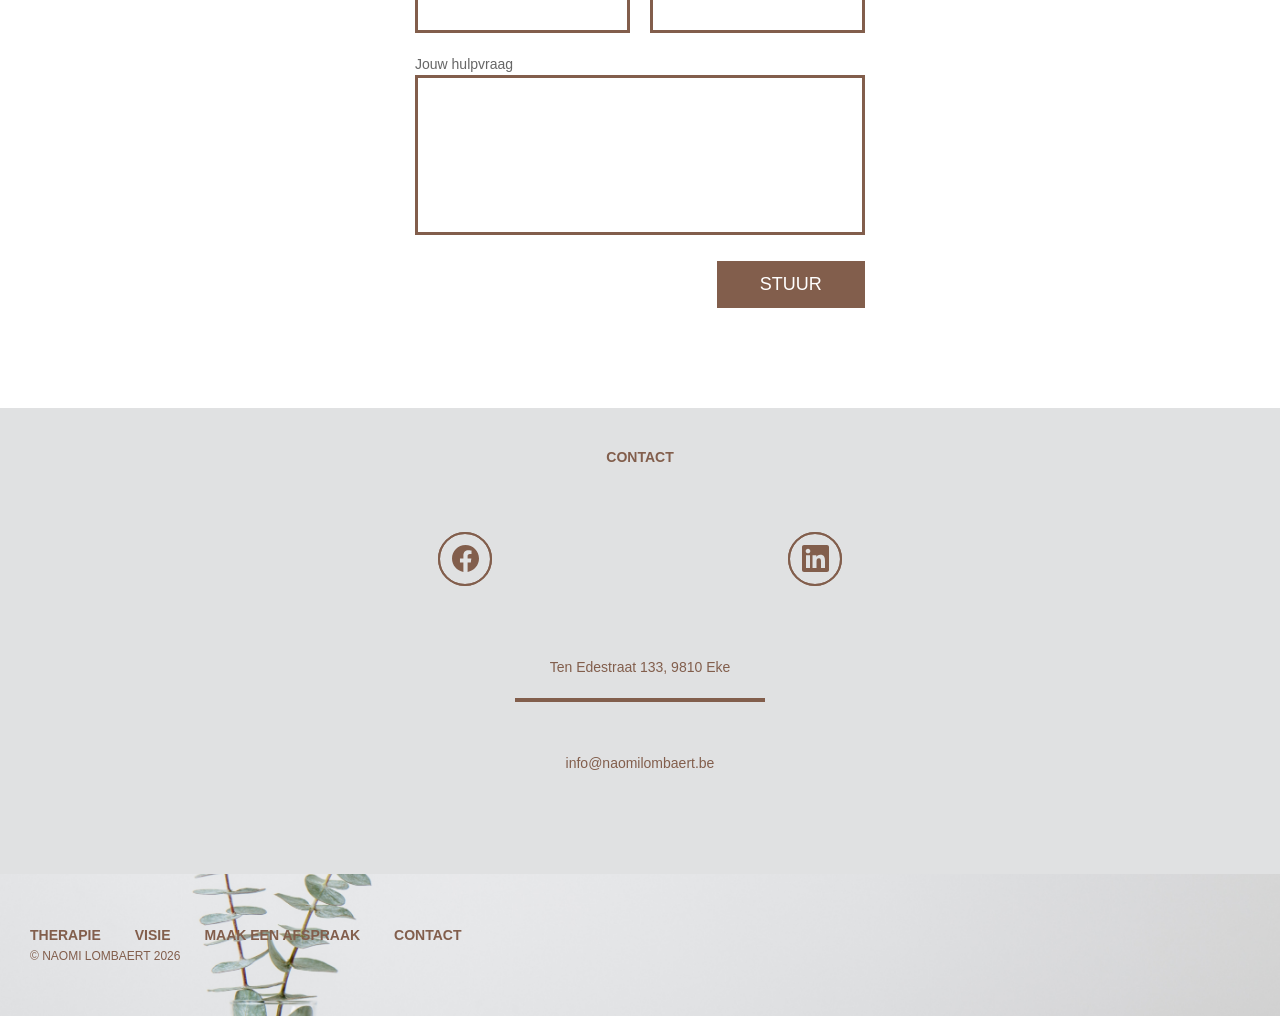
==== commit 8444b44c: "(feat): better space between header and text" ====
--- a/index.html
+++ b/index.html
@@ -144,7 +144,7 @@
           tot effectieve en blijvende verandering.
         </p>
 
-        <h3 id="samenwerking">samenwerking</h3>
+        <h3 id="samenwerking">Samenwerking</h3>
 
         <p>In mijn praktijk hecht ik veel belang aan samenwerking.</p>
         <p>
@@ -156,12 +156,13 @@
         <div class="face-lockup">
           <div class="face-img2"></div>
         </div>
-        <div class="blurb">
+        <p></p>
+        <p>
           Daarnaast is er een rechtstreekse samenwerking met psychiater dr.
           <a href="https://brainmanagement.be/concept">Tom Herregodts</a> voor
           eventuele doorverwijzingen of medische opvolging, zodat we steeds de
           best mogelijke zorg kunnen bieden.
-        </div>
+        </p>
       </div>
     </section>
 
--- a/css/all.css
+++ b/css/all.css
@@ -0,0 +1,617 @@
+/* Minimal normalize.css v3.0.1 | MIT License | git.io/normalize */
+html {
+  font-family: sans-serif;
+  -ms-text-size-adjust: 100%;
+  -webkit-text-size-adjust: 100%;
+}
+
+body {
+  margin: 0;
+}
+
+footer,
+header,
+nav,
+section {
+  display: block;
+}
+
+a {
+  background: 0 0;
+}
+
+a:active,
+a:hover {
+  outline: 0;
+}
+
+b,
+strong {
+  font-weight: 700;
+}
+
+h1 {
+  font-size: 2em;
+  margin: 0.67em 0;
+}
+
+hr {
+  -moz-box-sizing: content-box;
+  box-sizing: content-box;
+  height: 0;
+}
+
+button,
+input,
+textarea {
+  color: inherit;
+  font: inherit;
+  margin: 0;
+}
+
+button,
+html input[type="button"],
+input[type="reset"],
+input[type="submit"] {
+  -webkit-appearance: button;
+  cursor: pointer;
+}
+
+button::-moz-focus-inner,
+input::-moz-focus-inner {
+  border: 0;
+  padding: 0;
+}
+
+input {
+  line-height: normal;
+}
+
+fieldset {
+  border: 1px solid silver;
+  margin: 0 2px;
+  padding: 0.35em 0.625em 0.75em;
+}
+
+legend {
+  border: 0;
+  padding: 0;
+}
+
+textarea {
+  overflow: auto;
+}
+@font-face {
+  font-family: "Open Sans";
+  font-style: normal;
+  font-weight: 300;
+  src:
+    local("Open Sans Light"),
+    local("OpenSans-Light"),
+    url(//themes.googleusercontent.com/static/fonts/opensans/v8/DXI1ORHCpsQm3Vp6mXoaTaRDOzjiPcYnFooOUGCOsRk.woff)
+      format("woff");
+}
+@font-face {
+  font-family: "Open Sans";
+  font-style: normal;
+  font-weight: 400;
+  src:
+    local("Open Sans"),
+    local("OpenSans"),
+    url(//themes.googleusercontent.com/static/fonts/opensans/v8/cJZKeOuBrn4kERxqtaUH3bO3LdcAZYWl9Si6vvxL-qU.woff)
+      format("woff");
+}
+@font-face {
+  font-family: "Open Sans";
+  font-style: normal;
+  font-weight: 700;
+  src:
+    local("Open Sans Bold"),
+    local("OpenSans-Bold"),
+    url(//themes.googleusercontent.com/static/fonts/opensans/v8/k3k702ZOKiLJc3WVjuplzKRDOzjiPcYnFooOUGCOsRk.woff)
+      format("woff");
+}
+
+[class^="icon-"],
+[class*=" icon-"] {
+  font-family: "Open Sans";
+  line-height: 1;
+  display: block;
+  margin-top: 1px;
+  -webkit-font-smoothing: antialiased;
+  -moz-osx-font-smoothing: grayscale;
+}
+
+/* Facebook Icon */
+.icon-facebook:before {
+  content: "";
+  display: block;
+  width: 100%;
+  height: 100%;
+  background-color: currentColor; /* Matches your #825e4c link color */
+  -webkit-mask: url("data:image/svg+xml,%3Csvg xmlns='http://www.w3.org/2000/svg' viewBox='0 0 24 24'%3E%3Cpath d='M24 12.073c0-6.627-5.373-12-12-12s-12 5.373-12 12c0 5.99 4.388 10.954 10.125 11.854v-8.385H7.078v-3.47h3.047V9.43c0-3.007 1.792-4.669 4.533-4.669 1.312 0 2.686.235 2.686.235v2.953H15.83c-1.491 0-1.956.925-1.956 1.874v2.25h3.328l-.532 3.47h-2.796v8.385C19.612 23.027 24 18.062 24 12.073z'/%3E%3C/svg%3E")
+    no-repeat center;
+  mask: url("data:image/svg+xml,%3Csvg xmlns='http://www.w3.org/2000/svg' viewBox='0 0 24 24'%3E%3Cpath d='M24 12.073c0-6.627-5.373-12-12-12s-12 5.373-12 12c0 5.99 4.388 10.954 10.125 11.854v-8.385H7.078v-3.47h3.047V9.43c0-3.007 1.792-4.669 4.533-4.669 1.312 0 2.686.235 2.686.235v2.953H15.83c-1.491 0-1.956.925-1.956 1.874v2.25h3.328l-.532 3.47h-2.796v8.385C19.612 23.027 24 18.062 24 12.073z'/%3E%3C/svg%3E")
+    no-repeat center;
+}
+
+/* LinkedIn Icon */
+.icon-linkedin:before {
+  content: "";
+  display: block;
+  width: 100%;
+  height: 100%;
+  background-color: currentColor;
+  -webkit-mask: url("data:image/svg+xml,%3Csvg xmlns='http://www.w3.org/2000/svg' viewBox='0 0 24 24'%3E%3Cpath d='M20.447 20.452h-3.554v-5.569c0-1.328-.027-3.037-1.852-3.037-1.853 0-2.136 1.445-2.136 2.939v5.667H9.351V9h3.414v1.561h.046c.477-.9 1.637-1.85 3.37-1.85 3.601 0 4.267 2.37 4.267 5.455v6.286zM5.337 7.433c-1.144 0-2.063-.926-2.063-2.065 0-1.138.92-2.063 2.063-2.063 1.14 0 2.064.925 2.064 2.063 0 1.139-.925 2.065-2.064 2.065zm1.782 13.019H3.555V9h3.564v11.452zM22.225 0H1.771C.792 0 0 .774 0 1.729v20.542C0 23.227.792 24 1.771 24h20.451C23.2 24 24 23.227 24 22.271V1.729C24 .774 23.2 0 22.222 0z'/%3E%3C/svg%3E")
+    no-repeat center;
+  mask: url("data:image/svg+xml,%3Csvg xmlns='http://www.w3.org/2000/svg' viewBox='0 0 24 24'%3E%3Cpath d='M20.447 20.452h-3.554v-5.569c0-1.328-.027-3.037-1.852-3.037-1.853 0-2.136 1.445-2.136 2.939v5.667H9.351V9h3.414v1.561h.046c.477-.9 1.637-1.85 3.37-1.85 3.601 0 4.267 2.37 4.267 5.455v6.286zM5.337 7.433c-1.144 0-2.063-.926-2.063-2.065 0-1.138.92-2.063 2.063-2.063 1.14 0 2.064.925 2.064 2.063 0 1.139-.925 2.065-2.064 2.065zm1.782 13.019H3.555V9h3.564v11.452zM22.225 0H1.771C.792 0 0 .774 0 1.729v20.542C0 23.227.792 24 1.771 24h20.451C23.2 24 24 23.227 24 22.271V1.729C24 .774 23.2 0 22.222 0z'/%3E%3C/svg%3E")
+    no-repeat center;
+}
+/* Typography
+ * ------------------------------------ */
+h1,
+h2,
+h3,
+h4,
+h5,
+h6 {
+  color: #333;
+  font-weight: bold;
+}
+
+h1 {
+  font-size: 68px;
+  line-height: 1.05;
+  letter-spacing: -1px;
+}
+
+h3 {
+  font-size: 26px;
+  line-height: 1.38;
+}
+
+p {
+  margin: 0 0 20px 0;
+}
+
+em {
+  font-style: italic;
+}
+
+strong {
+  font-weight: bold;
+}
+
+hr {
+  border: solid #ddd;
+  border-width: 1px 0 0;
+  clear: both;
+  margin: 10px 0 30px;
+  height: 0;
+}
+
+/* Links
+ * ------------------------------------ */
+a {
+  color: #825e4c;
+  text-decoration: none;
+  outline: 0;
+}
+
+a:hover,
+a:focus {
+  color: #e3c6b1;
+}
+
+/* Selection colors
+ * ------------------------------------ */
+::selection {
+  background: #e3c6b1;
+}
+
+::-moz-selection {
+  background: #e3c6b1;
+}
+
+img::selection {
+  background: transparent;
+}
+
+img::-moz-selection {
+  background: transparent;
+}
+
+body {
+  -webkit-tap-highlight-color: #f1e2d6;
+}
+
+/* Basic Styles
+ * ------------------------------------ */
+body {
+  background: #fff;
+  font-size: 14px;
+  line-height: 1.6;
+  font-family: "Open Sans", sans-serif;
+  color: #666;
+  -webkit-font-smoothing: antialiased;
+  -webkit-text-size-adjust: 100%;
+}
+
+h3 {
+  color: #825e4c;
+  text-align: center;
+  padding: 40px 0 30px;
+}
+
+fieldset {
+  padding: 0;
+  margin: 0;
+  border: none;
+}
+
+@media screen and (max-width: 480px) {
+  h3 {
+    padding: 30px 0;
+  }
+}
+
+.alt-section {
+  background: #e0e1e2;
+  padding-bottom: 100px;
+}
+.alt-section h3 {
+  color: #825e4c;
+}
+
+h3,
+header nav a,
+header .kicker,
+footer .lockup .content-wrap a {
+  font-size: 14px;
+  font-weight: 700;
+  text-transform: uppercase;
+}
+
+/* Header */
+header {
+  background-position: 50% 50%;
+  background-image: url(../img/hero-bg.jpg);
+  padding-bottom: 20px !important; /* Changed from 50px */
+  background-size: cover;
+  background-repeat: no-repeat;
+}
+header nav {
+  float: right;
+  padding: 30px 30px 0 0;
+}
+header nav a {
+  display: inline-block;
+  margin-left: 20px;
+  color: #825e4c;
+}
+header nav a:hover {
+  color: #e3c6b1;
+}
+header h1 {
+  text-align: center;
+  font-size: 72px;
+  font-weight: 700;
+  color: #825e4c;
+  text-transform: uppercase;
+  letter-spacing: 0.05em;
+  margin-bottom: 20px;
+  clear: both;
+  padding-top: 100px;
+}
+header h1 span {
+  display: inline-block;
+  padding: 0.2em 0.5em;
+}
+header .kicker {
+  text-align: center;
+  letter-spacing: 0.05em;
+  color: #825e4c;
+  line-height: 1;
+  font-size: 50px;
+}
+
+@media (max-width: 640px) {
+  header nav {
+    float: none;
+    text-align: right;
+    padding-top: 20px;
+  }
+  header h1 {
+    text-align: right;
+    padding-top: 0px;
+  }
+  header .kicker {
+    text-align: right;
+    padding-right: 20px;
+    font-size: 20px;
+  }
+}
+
+/* Footer */
+footer {
+  background-image: url(../img/hero-bg.jpg);
+  background-size: cover;
+  background-repeat: no-repeat;
+  background-position: 50% 50%;
+}
+footer .lockup {
+  padding: 50px 30px;
+}
+footer .lockup:after {
+  content: "";
+  display: table;
+  clear: both;
+}
+footer .lockup .content-wrap {
+  float: left;
+}
+footer .lockup .content-wrap .copyright {
+  margin: 0;
+  text-transform: uppercase;
+  font-size: 12px;
+  color: #825e4c;
+}
+footer .lockup .content-wrap a {
+  color: #825e4c;
+  display: inline-block;
+  margin-right: 30px;
+}
+footer .lockup .content-wrap a:hover {
+  color: #e3c6b1;
+}
+
+.face-lockup {
+  max-width: 780px;
+  margin: 0 auto;
+  display: flex;
+  align-items: center;
+  /* Changed from space-between to center to bring them together */
+  justify-content: center;
+  /* Adds space between the two images without pushing them to the screen edges */
+  gap: 40px;
+}
+
+/* Grouped shared styles for both images */
+.face-lockup .face-img,
+.face-lockup .face-img2 {
+  border-radius: 50%;
+  background-size: cover;
+  background-position: center;
+  height: 200px;
+  width: 200px;
+  /* Removed 'order: 3' unless you specifically need them to jump 
+     past other elements in the HTML */
+}
+
+.face-lockup .face-img {
+  background-image: url(../img/naomi.jpg);
+  background-position: 50% 30%;
+}
+
+.face-lockup .face-img2 {
+  background-image: url(../img/ansofie.jpeg);
+}
+
+/* Mobile Adjustments */
+@media screen and (max-width: 650px) {
+  .face-lockup {
+    display: flex;
+    flex-direction: column; /* Stacks images vertically */
+    align-items: center; /* Centers them horizontally in the column */
+    gap: 20px;
+  }
+
+  .face-lockup .face-img,
+  .face-lockup .face-img2 {
+    margin: 0; /* Let flexbox handle the centering */
+  }
+}
+@media screen and (max-width: 650px) {
+  .face-lockup {
+    display: block;
+    text-align: center;
+  }
+  .face-lockup div {
+    display: inline-block;
+  }
+  .face-lockup .face-img {
+    display: block;
+    background-position: center center;
+    background-repeat: no-repeat;
+    margin: 0 auto 30px;
+  }
+}
+
+.blurb {
+  max-width: 620px;
+  padding: 0 20px;
+  margin: 10px auto 50px;
+  font-size: 16px;
+  text-align: left;
+  font-weight: 500;
+}
+
+.blurb p:first-child {
+  margin-top: 0;
+}
+
+/* Contact section */
+.section-contact {
+  text-align: center;
+}
+
+.social-links {
+  max-width: 700px;
+  margin: 0px auto 50px;
+  display: -webkit-box;
+  display: -moz-box;
+  display: box;
+  display: -webkit-flex;
+  display: -moz-flex;
+  display: -ms-flexbox;
+  display: flex;
+  -webkit-box-pack: center;
+  -moz-box-pack: center;
+  box-pack: center;
+  -webkit-justify-content: space-around;
+  -moz-justify-content: space-around;
+  -ms-justify-content: space-around;
+  -o-justify-content: space-around;
+  justify-content: space-around;
+  -ms-flex-pack: center;
+  -webkit-box-lines: multiple;
+  -moz-box-lines: multiple;
+  box-lines: multiple;
+  -webkit-flex-wrap: wrap;
+  -moz-flex-wrap: wrap;
+  -ms-flex-wrap: wrap;
+  flex-wrap: wrap;
+}
+.social-links a {
+  display: flex; /* Use flex to center the icon */
+  align-items: center;
+  justify-content: center;
+  border: 2px solid #825e4c;
+  height: 50px;
+  width: 50px;
+  color: #825e4c;
+  border-radius: 50%;
+  margin: 20px;
+  position: relative;
+  transition: all 0.15s ease-in-out;
+}
+
+/* This targets the SVG icons we created earlier */
+.social-links a:before {
+  content: "";
+  display: block;
+  /* Adjust these percentages to change the icon size (e.g., 50% = smaller icon) */
+  width: 55%;
+  height: 55%;
+  background-color: currentColor;
+  -webkit-mask-size: contain;
+  mask-size: contain;
+  -webkit-mask-repeat: no-repeat;
+  mask-repeat: no-repeat;
+  -webkit-mask-position: center;
+  mask-position: center;
+}
+.social-links a:after {
+  content: "";
+  display: block;
+  position: absolute;
+  top: 0px;
+  right: 0px;
+  bottom: 0px;
+  left: 0px;
+  border: 2px solid #825e4c;
+  border-radius: 50%;
+  margin: -2px;
+  opacity: 1;
+  -webkit-transition: all 0.15s ease-out 0s;
+  -moz-transition: all 0.15s ease-out 0s;
+  transition: all 0.15s ease-out 0s;
+}
+.social-links a:hover:after {
+  -webkit-transform: scale(1.5);
+  -moz-transform: scale(1.5);
+  -ms-transform: scale(1.5);
+  -o-transform: scale(1.5);
+  transform: scale(1.5);
+  opacity: 0;
+}
+
+.bar {
+  width: 250px;
+  height: 0px;
+  border-top: 4px solid #825e4c;
+  margin: 0px auto 50px;
+}
+
+form {
+  max-width: 450px;
+  margin: 0 auto 100px;
+  padding: 0 20px;
+}
+form input,
+form textarea {
+  border: 3px solid #825e4c;
+  width: 100%;
+  -webkit-box-sizing: border-box;
+  -moz-box-sizing: border-box;
+  box-sizing: border-box;
+  padding: 10px;
+  -webkit-appearance: none;
+  -moz-appearance: none;
+  appearance: none;
+  font-size: 16px;
+}
+form input:focus,
+form textarea:focus {
+  outline: none;
+  border-color: #825e4c;
+}
+form textarea {
+  height: 10em;
+  resize: none;
+}
+form .submit-wrap {
+  text-align: right;
+}
+form [type="submit"] {
+  background: #825e4c;
+  color: white;
+  font-size: 18px;
+  text-transform: uppercase;
+  width: 33%;
+}
+form [type="submit"]:hover {
+  background: #825e4c;
+}
+form .contact-info-group label {
+  width: 50%;
+  float: left;
+  -webkit-box-sizing: border-box;
+  -moz-box-sizing: border-box;
+  box-sizing: border-box;
+}
+form .contact-info-group label:nth-child(1) {
+  padding-right: 10px;
+}
+form .contact-info-group label:nth-child(2) {
+  padding-left: 10px;
+}
+form label {
+  display: block;
+  margin-bottom: 20px;
+}
+form label span {
+  display: block;
+}
+
+@media (max-width: 541px) {
+  form .contact-info-group label {
+    width: 100%;
+  }
+  form .contact-info-group label:nth-child(1) {
+    padding: 0;
+  }
+  form .contact-info-group label:nth-child(2) {
+    padding: 0;
+  }
+  form [type="submit"] {
+    width: 100%;
+  }
+}
+.form-success {
+  background: #e0e1e2;
+  text-align: center;
+}
+.form-success p {
+  font-size: 18px;
+}
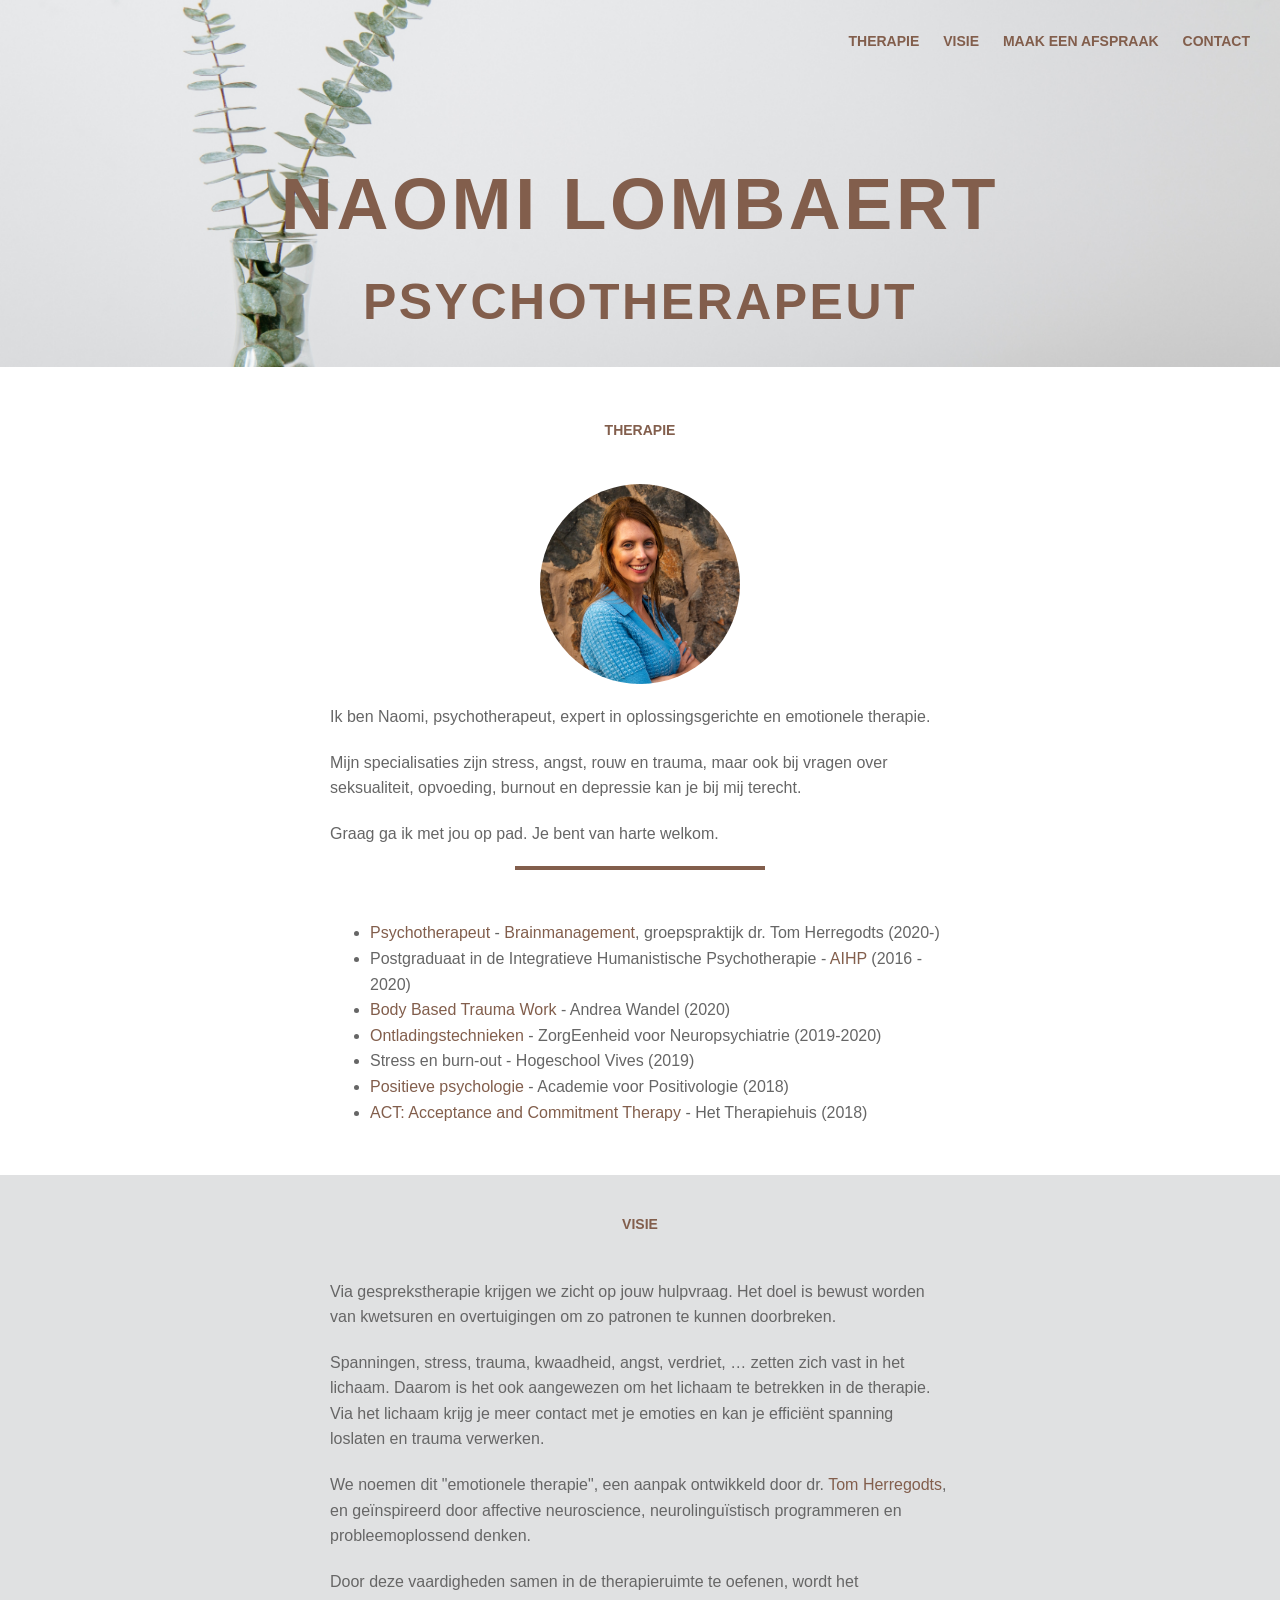
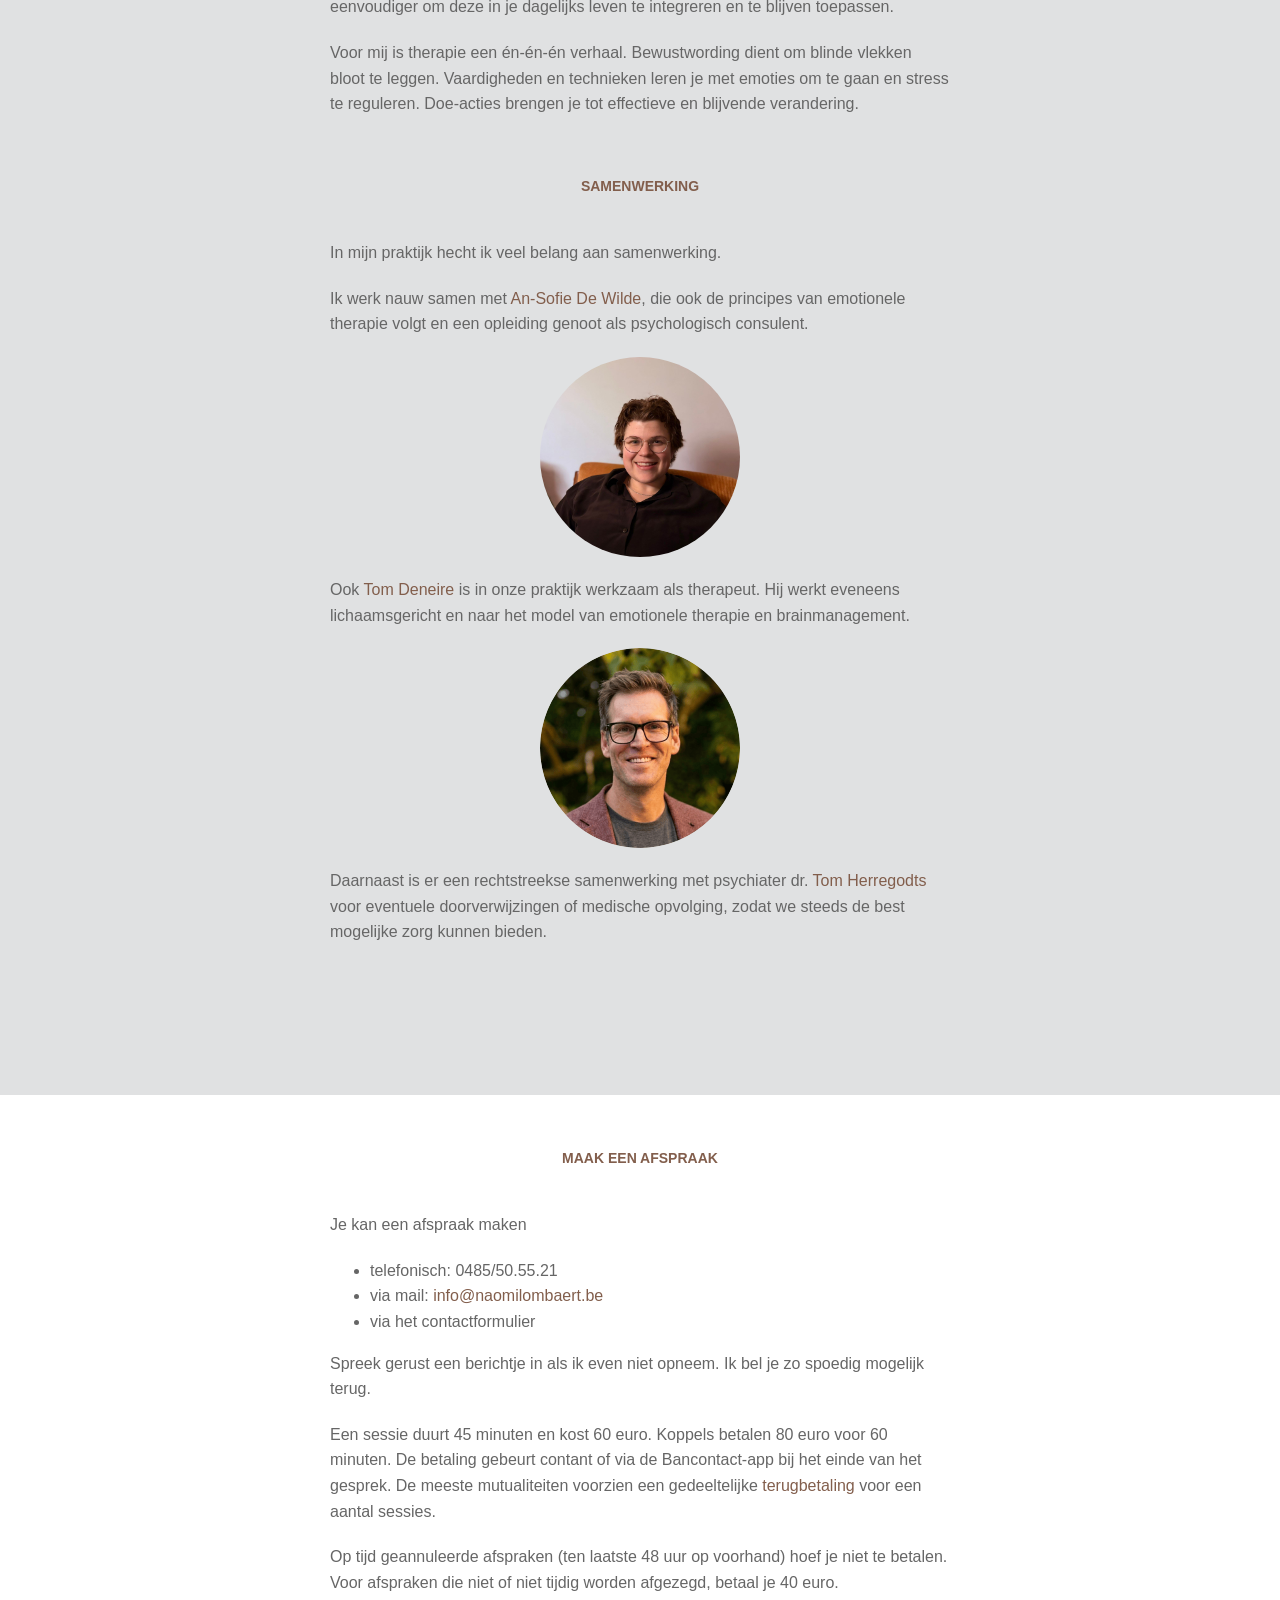
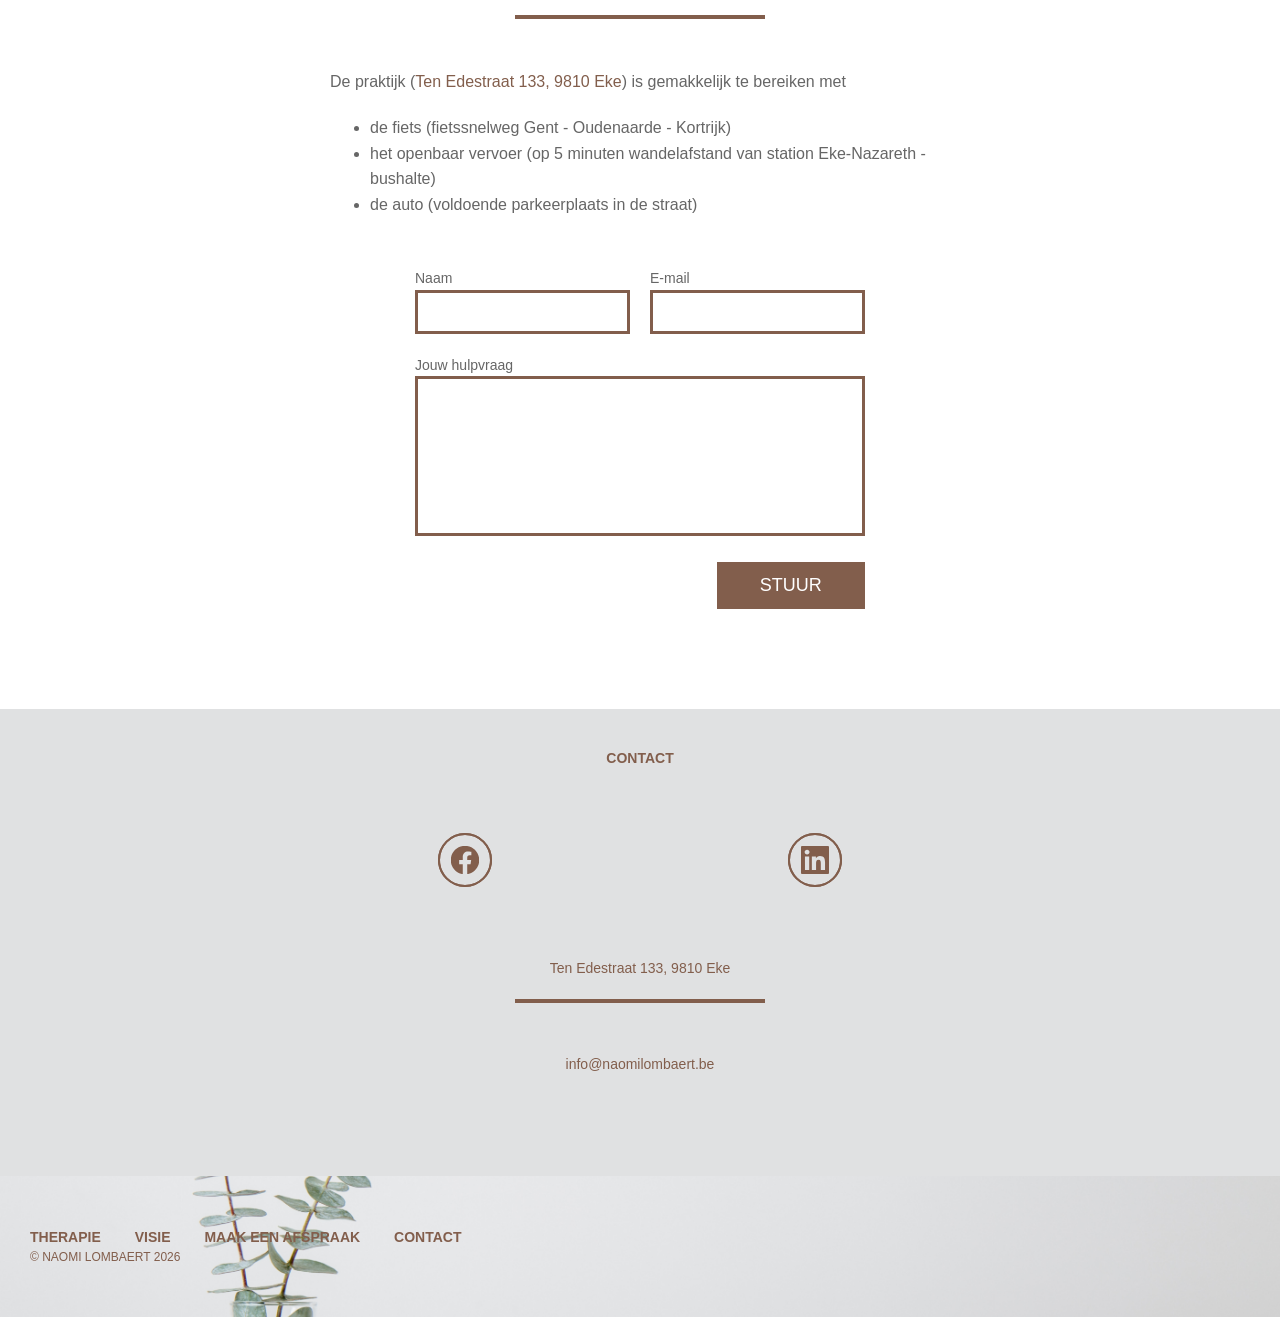
==== commit 30ef3528: "(feat): add Tom" ====
--- a/index.html
+++ b/index.html
@@ -156,7 +156,15 @@
         <div class="face-lockup">
           <div class="face-img2"></div>
         </div>
-        <p></p>
+        <p>
+          Ook <a href="https://tomdeneire.be" target="_blank">Tom Deneire</a>
+          is in onze praktijk werkzaam als therapeut. Hij werkt eveneens
+          lichaamsgericht en naar het model van emotionele therapie en
+          brainmanagement.
+        </p>
+        <div class="face-lockup">
+          <div class="face-img3"></div>
+        </div>
         <p>
           Daarnaast is er een rechtstreekse samenwerking met psychiater dr.
           <a href="https://brainmanagement.be/concept">Tom Herregodts</a> voor
--- a/css/all.css
+++ b/css/all.css
@@ -367,7 +367,7 @@
 
 .face-lockup {
   max-width: 780px;
-  margin: 0 auto;
+  margin: 0 auto 20px;
   display: flex;
   align-items: center;
   /* Changed from space-between to center to bring them together */
@@ -376,57 +376,47 @@
   gap: 40px;
 }
 
-/* Grouped shared styles for both images */
 .face-lockup .face-img,
-.face-lockup .face-img2 {
+.face-lockup .face-img2,
+.face-lockup .face-img3 {
   border-radius: 50%;
   background-size: cover;
   background-position: center;
   height: 200px;
   width: 200px;
-  /* Removed 'order: 3' unless you specifically need them to jump 
-     past other elements in the HTML */
 }
 
 .face-lockup .face-img {
   background-image: url(../img/naomi.jpg);
-  background-position: 50% 30%;
+  background-position: 50% 20%;
 }
 
 .face-lockup .face-img2 {
+  background-size: 120%;
+  background-position: 65% 70%;
   background-image: url(../img/ansofie.jpeg);
+}
+
+.face-lockup .face-img3 {
+  background-image: url(../img/tom.png);
 }
 
 /* Mobile Adjustments */
 @media screen and (max-width: 650px) {
   .face-lockup {
     display: flex;
-    flex-direction: column; /* Stacks images vertically */
-    align-items: center; /* Centers them horizontally in the column */
-    gap: 20px;
+    flex-direction: column;
+    align-items: center;
+    gap: 30px;
   }
 
   .face-lockup .face-img,
-  .face-lockup .face-img2 {
-    margin: 0; /* Let flexbox handle the centering */
-  }
-}
-@media screen and (max-width: 650px) {
-  .face-lockup {
+  .face-lockup .face-img2,
+  .face-lockup .face-img3 {
     display: block;
-    text-align: center;
-  }
-  .face-lockup div {
-    display: inline-block;
-  }
-  .face-lockup .face-img {
-    display: block;
-    background-position: center center;
-    background-repeat: no-repeat;
-    margin: 0 auto 30px;
-  }
-}
-
+    margin: 0;
+  }
+}
 .blurb {
   max-width: 620px;
   padding: 0 20px;
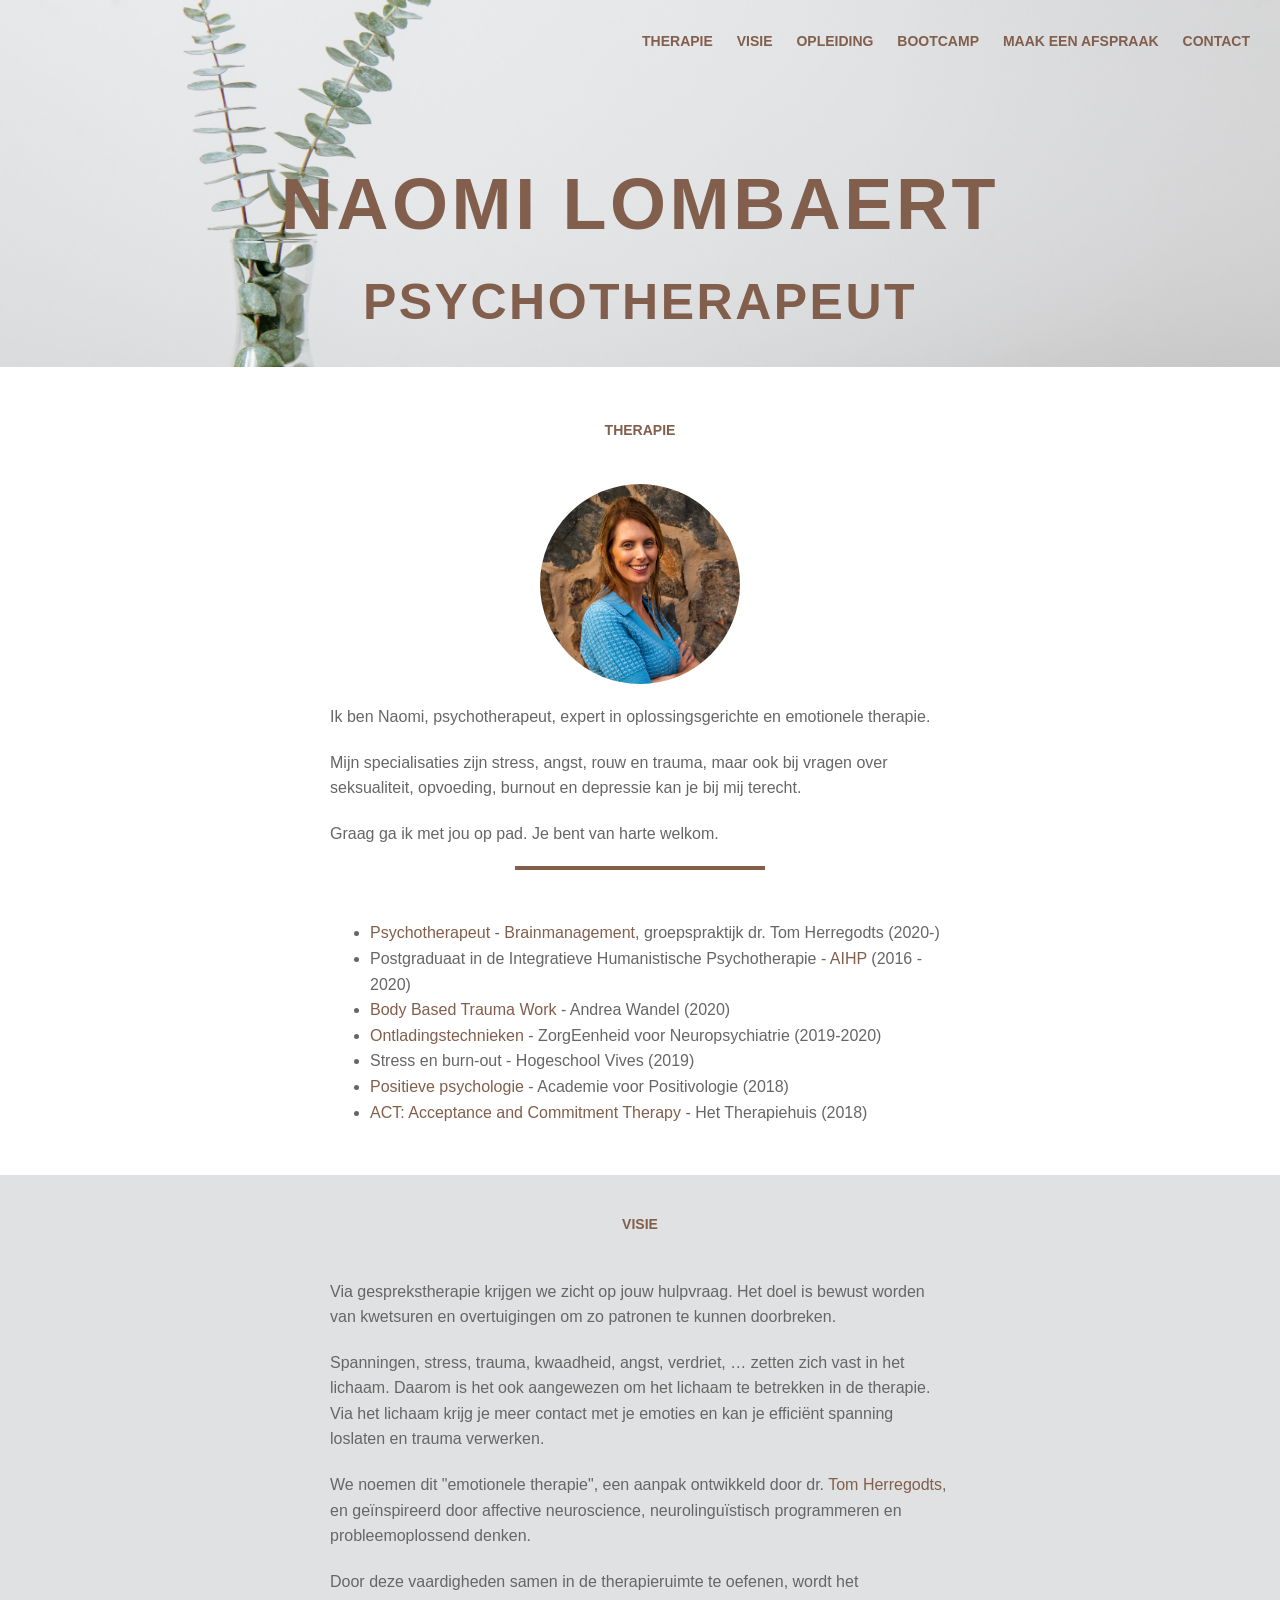
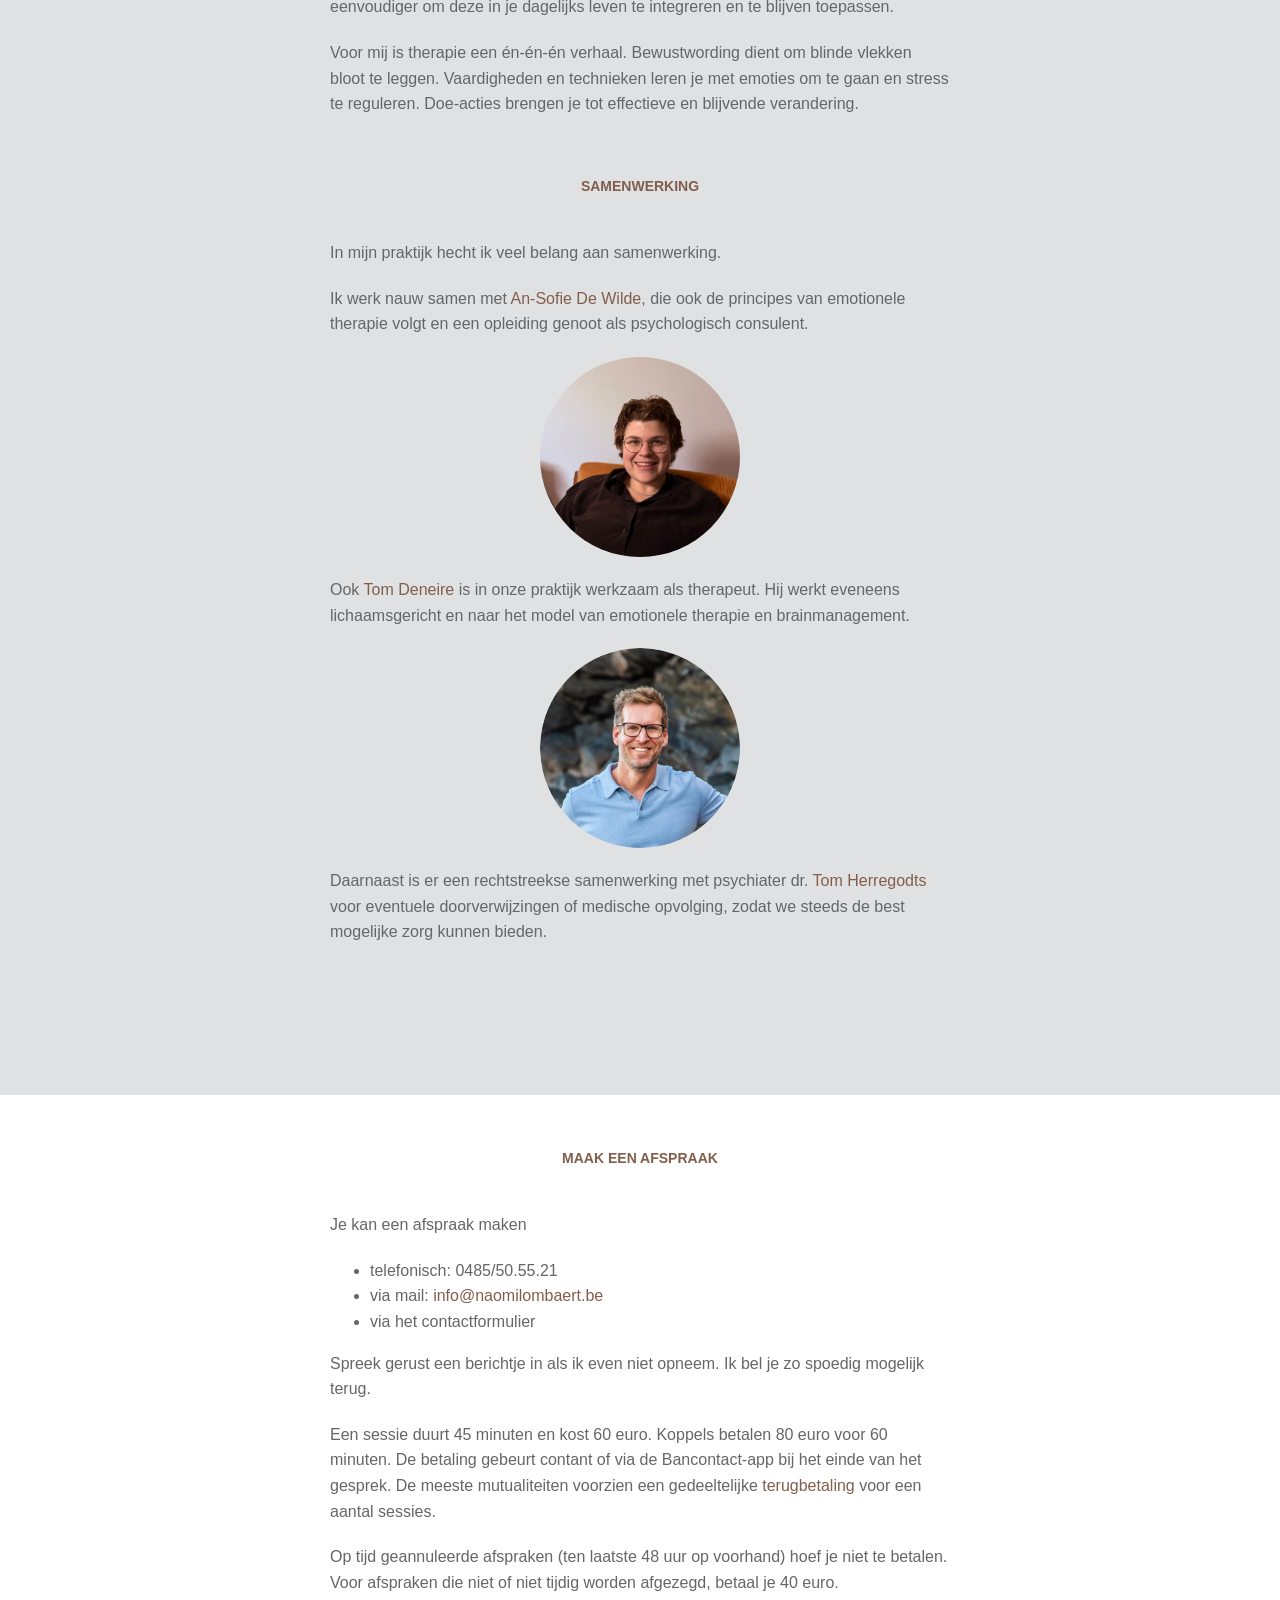
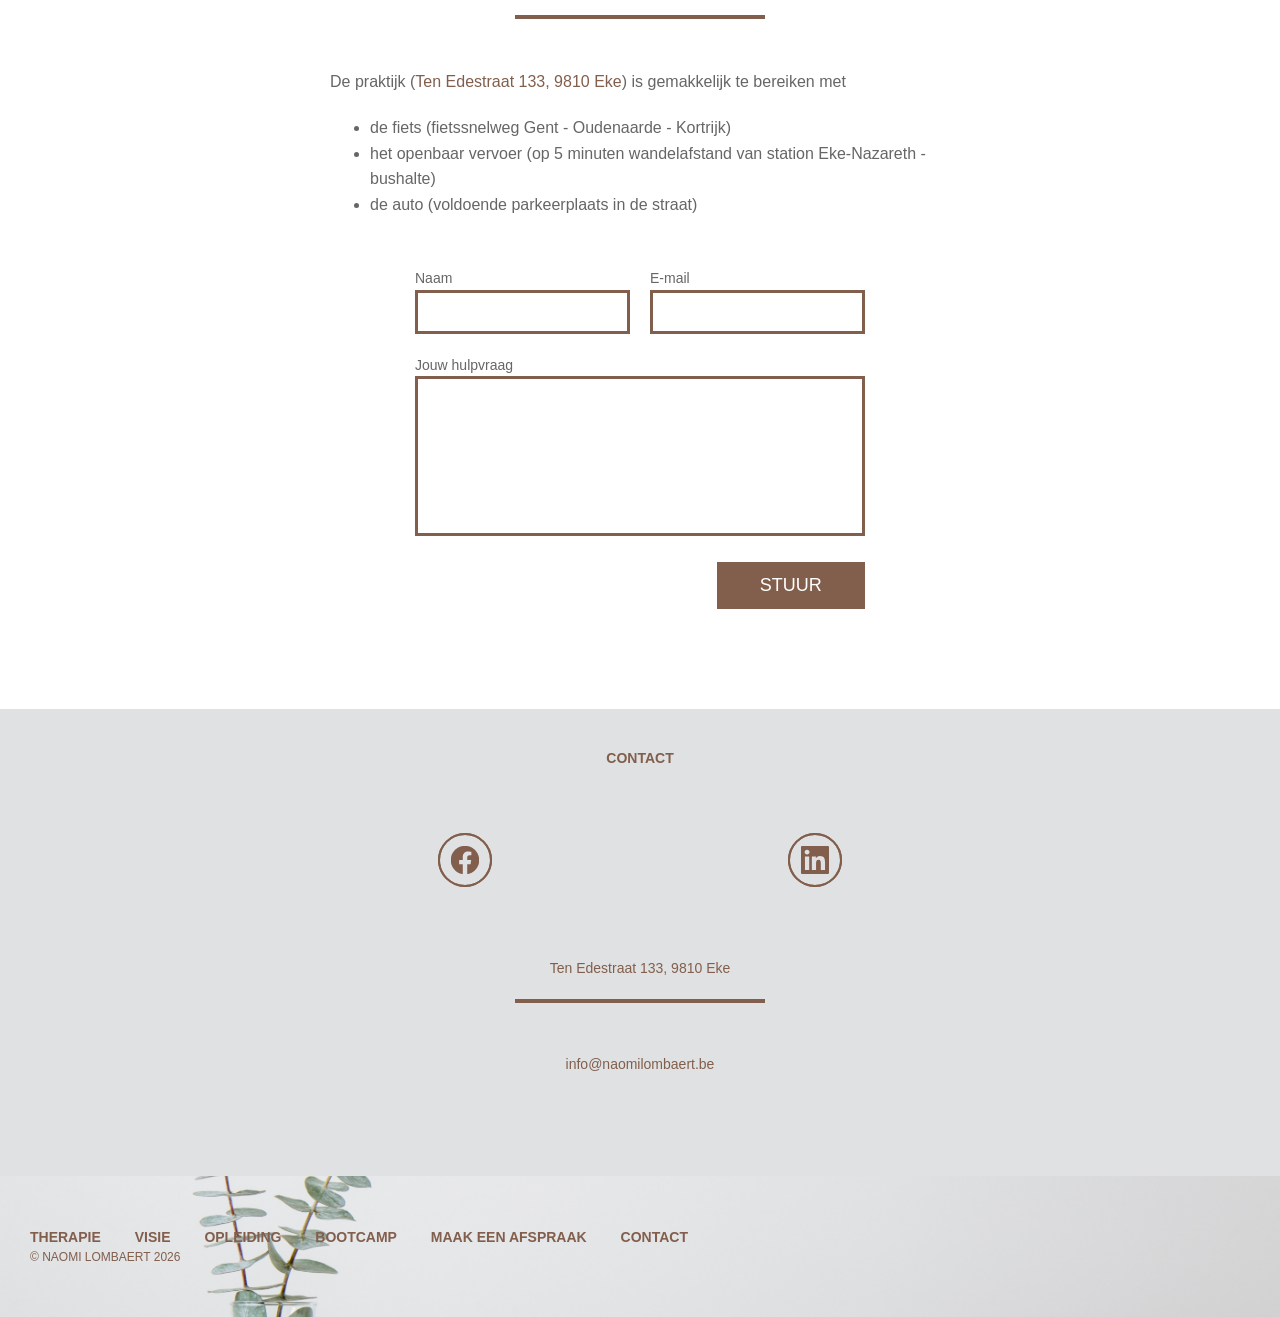
==== commit 0e70410f: "(feat): add opleiding and bootcamp pages" ====
--- a/index.html
+++ b/index.html
@@ -35,6 +35,8 @@
       <nav>
         <a href="#about-me">Therapie</a>
         <a href="#work">Visie</a>
+        <a href="opleiding.html">Opleiding</a>
+        <a href="bootcamp.html">Bootcamp</a>
         <a href="#form">Maak een afspraak</a>
         <a href="#contact">Contact</a>
       </nav>
@@ -276,6 +278,8 @@
           <nav>
             <a href="#about-me">Therapie</a>
             <a href="#work">Visie</a>
+            <a href="opleiding.html">Opleiding</a>
+            <a href="bootcamp.html">Bootcamp</a>
             <a href="#form">Maak een afspraak</a>
             <a href="#contact">Contact</a>
           </nav>
--- a/css/all.css
+++ b/css/all.css
@@ -1,151 +1,151 @@
 /* Minimal normalize.css v3.0.1 | MIT License | git.io/normalize */
 html {
-  font-family: sans-serif;
-  -ms-text-size-adjust: 100%;
-  -webkit-text-size-adjust: 100%;
+    font-family: sans-serif;
+    -ms-text-size-adjust: 100%;
+    -webkit-text-size-adjust: 100%;
 }
 
 body {
-  margin: 0;
+    margin: 0;
 }
 
 footer,
 header,
 nav,
 section {
-  display: block;
+    display: block;
 }
 
 a {
-  background: 0 0;
+    background: 0 0;
 }
 
 a:active,
 a:hover {
-  outline: 0;
+    outline: 0;
 }
 
 b,
 strong {
-  font-weight: 700;
+    font-weight: 700;
 }
 
 h1 {
-  font-size: 2em;
-  margin: 0.67em 0;
+    font-size: 2em;
+    margin: 0.67em 0;
 }
 
 hr {
-  -moz-box-sizing: content-box;
-  box-sizing: content-box;
-  height: 0;
+    -moz-box-sizing: content-box;
+    box-sizing: content-box;
+    height: 0;
 }
 
 button,
 input,
 textarea {
-  color: inherit;
-  font: inherit;
-  margin: 0;
+    color: inherit;
+    font: inherit;
+    margin: 0;
 }
 
 button,
 html input[type="button"],
 input[type="reset"],
 input[type="submit"] {
-  -webkit-appearance: button;
-  cursor: pointer;
+    -webkit-appearance: button;
+    cursor: pointer;
 }
 
 button::-moz-focus-inner,
 input::-moz-focus-inner {
-  border: 0;
-  padding: 0;
+    border: 0;
+    padding: 0;
 }
 
 input {
-  line-height: normal;
+    line-height: normal;
 }
 
 fieldset {
-  border: 1px solid silver;
-  margin: 0 2px;
-  padding: 0.35em 0.625em 0.75em;
+    border: 1px solid silver;
+    margin: 0 2px;
+    padding: 0.35em 0.625em 0.75em;
 }
 
 legend {
-  border: 0;
-  padding: 0;
+    border: 0;
+    padding: 0;
 }
 
 textarea {
-  overflow: auto;
+    overflow: auto;
 }
 @font-face {
-  font-family: "Open Sans";
-  font-style: normal;
-  font-weight: 300;
-  src:
-    local("Open Sans Light"),
-    local("OpenSans-Light"),
-    url(//themes.googleusercontent.com/static/fonts/opensans/v8/DXI1ORHCpsQm3Vp6mXoaTaRDOzjiPcYnFooOUGCOsRk.woff)
-      format("woff");
+    font-family: "Open Sans";
+    font-style: normal;
+    font-weight: 300;
+    src:
+        local("Open Sans Light"),
+        local("OpenSans-Light"),
+        url(//themes.googleusercontent.com/static/fonts/opensans/v8/DXI1ORHCpsQm3Vp6mXoaTaRDOzjiPcYnFooOUGCOsRk.woff)
+            format("woff");
 }
 @font-face {
-  font-family: "Open Sans";
-  font-style: normal;
-  font-weight: 400;
-  src:
-    local("Open Sans"),
-    local("OpenSans"),
-    url(//themes.googleusercontent.com/static/fonts/opensans/v8/cJZKeOuBrn4kERxqtaUH3bO3LdcAZYWl9Si6vvxL-qU.woff)
-      format("woff");
+    font-family: "Open Sans";
+    font-style: normal;
+    font-weight: 400;
+    src:
+        local("Open Sans"),
+        local("OpenSans"),
+        url(//themes.googleusercontent.com/static/fonts/opensans/v8/cJZKeOuBrn4kERxqtaUH3bO3LdcAZYWl9Si6vvxL-qU.woff)
+            format("woff");
 }
 @font-face {
-  font-family: "Open Sans";
-  font-style: normal;
-  font-weight: 700;
-  src:
-    local("Open Sans Bold"),
-    local("OpenSans-Bold"),
-    url(//themes.googleusercontent.com/static/fonts/opensans/v8/k3k702ZOKiLJc3WVjuplzKRDOzjiPcYnFooOUGCOsRk.woff)
-      format("woff");
+    font-family: "Open Sans";
+    font-style: normal;
+    font-weight: 700;
+    src:
+        local("Open Sans Bold"),
+        local("OpenSans-Bold"),
+        url(//themes.googleusercontent.com/static/fonts/opensans/v8/k3k702ZOKiLJc3WVjuplzKRDOzjiPcYnFooOUGCOsRk.woff)
+            format("woff");
 }
 
 [class^="icon-"],
 [class*=" icon-"] {
-  font-family: "Open Sans";
-  line-height: 1;
-  display: block;
-  margin-top: 1px;
-  -webkit-font-smoothing: antialiased;
-  -moz-osx-font-smoothing: grayscale;
+    font-family: "Open Sans";
+    line-height: 1;
+    display: block;
+    margin-top: 1px;
+    -webkit-font-smoothing: antialiased;
+    -moz-osx-font-smoothing: grayscale;
 }
 
 /* Facebook Icon */
 .icon-facebook:before {
-  content: "";
-  display: block;
-  width: 100%;
-  height: 100%;
-  background-color: currentColor; /* Matches your #825e4c link color */
-  -webkit-mask: url("data:image/svg+xml,%3Csvg xmlns='http://www.w3.org/2000/svg' viewBox='0 0 24 24'%3E%3Cpath d='M24 12.073c0-6.627-5.373-12-12-12s-12 5.373-12 12c0 5.99 4.388 10.954 10.125 11.854v-8.385H7.078v-3.47h3.047V9.43c0-3.007 1.792-4.669 4.533-4.669 1.312 0 2.686.235 2.686.235v2.953H15.83c-1.491 0-1.956.925-1.956 1.874v2.25h3.328l-.532 3.47h-2.796v8.385C19.612 23.027 24 18.062 24 12.073z'/%3E%3C/svg%3E")
-    no-repeat center;
-  mask: url("data:image/svg+xml,%3Csvg xmlns='http://www.w3.org/2000/svg' viewBox='0 0 24 24'%3E%3Cpath d='M24 12.073c0-6.627-5.373-12-12-12s-12 5.373-12 12c0 5.99 4.388 10.954 10.125 11.854v-8.385H7.078v-3.47h3.047V9.43c0-3.007 1.792-4.669 4.533-4.669 1.312 0 2.686.235 2.686.235v2.953H15.83c-1.491 0-1.956.925-1.956 1.874v2.25h3.328l-.532 3.47h-2.796v8.385C19.612 23.027 24 18.062 24 12.073z'/%3E%3C/svg%3E")
-    no-repeat center;
+    content: "";
+    display: block;
+    width: 100%;
+    height: 100%;
+    background-color: currentColor; /* Matches your #825e4c link color */
+    -webkit-mask: url("data:image/svg+xml,%3Csvg xmlns='http://www.w3.org/2000/svg' viewBox='0 0 24 24'%3E%3Cpath d='M24 12.073c0-6.627-5.373-12-12-12s-12 5.373-12 12c0 5.99 4.388 10.954 10.125 11.854v-8.385H7.078v-3.47h3.047V9.43c0-3.007 1.792-4.669 4.533-4.669 1.312 0 2.686.235 2.686.235v2.953H15.83c-1.491 0-1.956.925-1.956 1.874v2.25h3.328l-.532 3.47h-2.796v8.385C19.612 23.027 24 18.062 24 12.073z'/%3E%3C/svg%3E")
+        no-repeat center;
+    mask: url("data:image/svg+xml,%3Csvg xmlns='http://www.w3.org/2000/svg' viewBox='0 0 24 24'%3E%3Cpath d='M24 12.073c0-6.627-5.373-12-12-12s-12 5.373-12 12c0 5.99 4.388 10.954 10.125 11.854v-8.385H7.078v-3.47h3.047V9.43c0-3.007 1.792-4.669 4.533-4.669 1.312 0 2.686.235 2.686.235v2.953H15.83c-1.491 0-1.956.925-1.956 1.874v2.25h3.328l-.532 3.47h-2.796v8.385C19.612 23.027 24 18.062 24 12.073z'/%3E%3C/svg%3E")
+        no-repeat center;
 }
 
 /* LinkedIn Icon */
 .icon-linkedin:before {
-  content: "";
-  display: block;
-  width: 100%;
-  height: 100%;
-  background-color: currentColor;
-  -webkit-mask: url("data:image/svg+xml,%3Csvg xmlns='http://www.w3.org/2000/svg' viewBox='0 0 24 24'%3E%3Cpath d='M20.447 20.452h-3.554v-5.569c0-1.328-.027-3.037-1.852-3.037-1.853 0-2.136 1.445-2.136 2.939v5.667H9.351V9h3.414v1.561h.046c.477-.9 1.637-1.85 3.37-1.85 3.601 0 4.267 2.37 4.267 5.455v6.286zM5.337 7.433c-1.144 0-2.063-.926-2.063-2.065 0-1.138.92-2.063 2.063-2.063 1.14 0 2.064.925 2.064 2.063 0 1.139-.925 2.065-2.064 2.065zm1.782 13.019H3.555V9h3.564v11.452zM22.225 0H1.771C.792 0 0 .774 0 1.729v20.542C0 23.227.792 24 1.771 24h20.451C23.2 24 24 23.227 24 22.271V1.729C24 .774 23.2 0 22.222 0z'/%3E%3C/svg%3E")
-    no-repeat center;
-  mask: url("data:image/svg+xml,%3Csvg xmlns='http://www.w3.org/2000/svg' viewBox='0 0 24 24'%3E%3Cpath d='M20.447 20.452h-3.554v-5.569c0-1.328-.027-3.037-1.852-3.037-1.853 0-2.136 1.445-2.136 2.939v5.667H9.351V9h3.414v1.561h.046c.477-.9 1.637-1.85 3.37-1.85 3.601 0 4.267 2.37 4.267 5.455v6.286zM5.337 7.433c-1.144 0-2.063-.926-2.063-2.065 0-1.138.92-2.063 2.063-2.063 1.14 0 2.064.925 2.064 2.063 0 1.139-.925 2.065-2.064 2.065zm1.782 13.019H3.555V9h3.564v11.452zM22.225 0H1.771C.792 0 0 .774 0 1.729v20.542C0 23.227.792 24 1.771 24h20.451C23.2 24 24 23.227 24 22.271V1.729C24 .774 23.2 0 22.222 0z'/%3E%3C/svg%3E")
-    no-repeat center;
+    content: "";
+    display: block;
+    width: 100%;
+    height: 100%;
+    background-color: currentColor;
+    -webkit-mask: url("data:image/svg+xml,%3Csvg xmlns='http://www.w3.org/2000/svg' viewBox='0 0 24 24'%3E%3Cpath d='M20.447 20.452h-3.554v-5.569c0-1.328-.027-3.037-1.852-3.037-1.853 0-2.136 1.445-2.136 2.939v5.667H9.351V9h3.414v1.561h.046c.477-.9 1.637-1.85 3.37-1.85 3.601 0 4.267 2.37 4.267 5.455v6.286zM5.337 7.433c-1.144 0-2.063-.926-2.063-2.065 0-1.138.92-2.063 2.063-2.063 1.14 0 2.064.925 2.064 2.063 0 1.139-.925 2.065-2.064 2.065zm1.782 13.019H3.555V9h3.564v11.452zM22.225 0H1.771C.792 0 0 .774 0 1.729v20.542C0 23.227.792 24 1.771 24h20.451C23.2 24 24 23.227 24 22.271V1.729C24 .774 23.2 0 22.222 0z'/%3E%3C/svg%3E")
+        no-repeat center;
+    mask: url("data:image/svg+xml,%3Csvg xmlns='http://www.w3.org/2000/svg' viewBox='0 0 24 24'%3E%3Cpath d='M20.447 20.452h-3.554v-5.569c0-1.328-.027-3.037-1.852-3.037-1.853 0-2.136 1.445-2.136 2.939v5.667H9.351V9h3.414v1.561h.046c.477-.9 1.637-1.85 3.37-1.85 3.601 0 4.267 2.37 4.267 5.455v6.286zM5.337 7.433c-1.144 0-2.063-.926-2.063-2.065 0-1.138.92-2.063 2.063-2.063 1.14 0 2.064.925 2.064 2.063 0 1.139-.925 2.065-2.064 2.065zm1.782 13.019H3.555V9h3.564v11.452zM22.225 0H1.771C.792 0 0 .774 0 1.729v20.542C0 23.227.792 24 1.771 24h20.451C23.2 24 24 23.227 24 22.271V1.729C24 .774 23.2 0 22.222 0z'/%3E%3C/svg%3E")
+        no-repeat center;
 }
 /* Typography
  * ------------------------------------ */
@@ -155,453 +155,459 @@
 h4,
 h5,
 h6 {
-  color: #333;
-  font-weight: bold;
+    color: #333;
+    font-weight: bold;
 }
 
 h1 {
-  font-size: 68px;
-  line-height: 1.05;
-  letter-spacing: -1px;
+    font-size: 68px;
+    line-height: 1.05;
+    letter-spacing: -1px;
 }
 
 h3 {
-  font-size: 26px;
-  line-height: 1.38;
+    font-size: 26px;
+    line-height: 1.38;
 }
 
 p {
-  margin: 0 0 20px 0;
+    margin: 0 0 20px 0;
 }
 
 em {
-  font-style: italic;
+    font-style: italic;
 }
 
 strong {
-  font-weight: bold;
+    font-weight: bold;
 }
 
 hr {
-  border: solid #ddd;
-  border-width: 1px 0 0;
-  clear: both;
-  margin: 10px 0 30px;
-  height: 0;
+    border: solid #ddd;
+    border-width: 1px 0 0;
+    clear: both;
+    margin: 10px 0 30px;
+    height: 0;
 }
 
 /* Links
  * ------------------------------------ */
 a {
-  color: #825e4c;
-  text-decoration: none;
-  outline: 0;
+    color: #825e4c;
+    text-decoration: none;
+    outline: 0;
 }
 
 a:hover,
 a:focus {
-  color: #e3c6b1;
+    color: #e3c6b1;
 }
 
 /* Selection colors
  * ------------------------------------ */
 ::selection {
-  background: #e3c6b1;
+    background: #e3c6b1;
 }
 
 ::-moz-selection {
-  background: #e3c6b1;
+    background: #e3c6b1;
 }
 
 img::selection {
-  background: transparent;
+    background: transparent;
 }
 
 img::-moz-selection {
-  background: transparent;
+    background: transparent;
 }
 
 body {
-  -webkit-tap-highlight-color: #f1e2d6;
+    -webkit-tap-highlight-color: #f1e2d6;
 }
 
 /* Basic Styles
  * ------------------------------------ */
 body {
-  background: #fff;
-  font-size: 14px;
-  line-height: 1.6;
-  font-family: "Open Sans", sans-serif;
-  color: #666;
-  -webkit-font-smoothing: antialiased;
-  -webkit-text-size-adjust: 100%;
+    background: #fff;
+    font-size: 14px;
+    line-height: 1.6;
+    font-family: "Open Sans", sans-serif;
+    color: #666;
+    -webkit-font-smoothing: antialiased;
+    -webkit-text-size-adjust: 100%;
 }
 
 h3 {
-  color: #825e4c;
-  text-align: center;
-  padding: 40px 0 30px;
+    color: #825e4c;
+    text-align: center;
+    padding: 40px 0 30px;
 }
 
 fieldset {
-  padding: 0;
-  margin: 0;
-  border: none;
+    padding: 0;
+    margin: 0;
+    border: none;
 }
 
 @media screen and (max-width: 480px) {
-  h3 {
-    padding: 30px 0;
-  }
+    h3 {
+        padding: 30px 0;
+    }
 }
 
 .alt-section {
-  background: #e0e1e2;
-  padding-bottom: 100px;
+    background: #e0e1e2;
+    padding-bottom: 100px;
 }
 .alt-section h3 {
-  color: #825e4c;
+    color: #825e4c;
+}
+
+/* Grey content section with the same bottom spacing as a white section */
+.alt-section.alt-section-compact {
+    padding-bottom: 0;
+    display: flow-root;
 }
 
 h3,
 header nav a,
 header .kicker,
 footer .lockup .content-wrap a {
-  font-size: 14px;
-  font-weight: 700;
-  text-transform: uppercase;
+    font-size: 14px;
+    font-weight: 700;
+    text-transform: uppercase;
 }
 
 /* Header */
 header {
-  background-position: 50% 50%;
-  background-image: url(../img/hero-bg.jpg);
-  padding-bottom: 20px !important; /* Changed from 50px */
-  background-size: cover;
-  background-repeat: no-repeat;
+    background-position: 50% 50%;
+    background-image: url(../img/hero-bg.jpg);
+    padding-bottom: 20px !important; /* Changed from 50px */
+    background-size: cover;
+    background-repeat: no-repeat;
 }
 header nav {
-  float: right;
-  padding: 30px 30px 0 0;
+    float: right;
+    padding: 30px 30px 0 0;
 }
 header nav a {
-  display: inline-block;
-  margin-left: 20px;
-  color: #825e4c;
+    display: inline-block;
+    margin-left: 20px;
+    color: #825e4c;
 }
 header nav a:hover {
-  color: #e3c6b1;
+    color: #e3c6b1;
 }
 header h1 {
-  text-align: center;
-  font-size: 72px;
-  font-weight: 700;
-  color: #825e4c;
-  text-transform: uppercase;
-  letter-spacing: 0.05em;
-  margin-bottom: 20px;
-  clear: both;
-  padding-top: 100px;
+    text-align: center;
+    font-size: 72px;
+    font-weight: 700;
+    color: #825e4c;
+    text-transform: uppercase;
+    letter-spacing: 0.05em;
+    margin-bottom: 20px;
+    clear: both;
+    padding-top: 100px;
 }
 header h1 span {
-  display: inline-block;
-  padding: 0.2em 0.5em;
+    display: inline-block;
+    padding: 0.2em 0.5em;
 }
 header .kicker {
-  text-align: center;
-  letter-spacing: 0.05em;
-  color: #825e4c;
-  line-height: 1;
-  font-size: 50px;
+    text-align: center;
+    letter-spacing: 0.05em;
+    color: #825e4c;
+    line-height: 1;
+    font-size: 50px;
 }
 
 @media (max-width: 640px) {
-  header nav {
-    float: none;
-    text-align: right;
-    padding-top: 20px;
-  }
-  header h1 {
-    text-align: right;
-    padding-top: 0px;
-  }
-  header .kicker {
-    text-align: right;
-    padding-right: 20px;
-    font-size: 20px;
-  }
+    header nav {
+        float: none;
+        text-align: right;
+        padding-top: 20px;
+    }
+    header h1 {
+        text-align: right;
+        padding-top: 0px;
+    }
+    header .kicker {
+        text-align: right;
+        padding-right: 20px;
+        font-size: 20px;
+    }
 }
 
 /* Footer */
 footer {
-  background-image: url(../img/hero-bg.jpg);
-  background-size: cover;
-  background-repeat: no-repeat;
-  background-position: 50% 50%;
+    background-image: url(../img/hero-bg.jpg);
+    background-size: cover;
+    background-repeat: no-repeat;
+    background-position: 50% 50%;
 }
 footer .lockup {
-  padding: 50px 30px;
+    padding: 50px 30px;
 }
 footer .lockup:after {
-  content: "";
-  display: table;
-  clear: both;
+    content: "";
+    display: table;
+    clear: both;
 }
 footer .lockup .content-wrap {
-  float: left;
+    float: left;
 }
 footer .lockup .content-wrap .copyright {
-  margin: 0;
-  text-transform: uppercase;
-  font-size: 12px;
-  color: #825e4c;
+    margin: 0;
+    text-transform: uppercase;
+    font-size: 12px;
+    color: #825e4c;
 }
 footer .lockup .content-wrap a {
-  color: #825e4c;
-  display: inline-block;
-  margin-right: 30px;
+    color: #825e4c;
+    display: inline-block;
+    margin-right: 30px;
 }
 footer .lockup .content-wrap a:hover {
-  color: #e3c6b1;
+    color: #e3c6b1;
 }
 
 .face-lockup {
-  max-width: 780px;
-  margin: 0 auto 20px;
-  display: flex;
-  align-items: center;
-  /* Changed from space-between to center to bring them together */
-  justify-content: center;
-  /* Adds space between the two images without pushing them to the screen edges */
-  gap: 40px;
+    max-width: 780px;
+    margin: 0 auto 20px;
+    display: flex;
+    align-items: center;
+    /* Changed from space-between to center to bring them together */
+    justify-content: center;
+    /* Adds space between the two images without pushing them to the screen edges */
+    gap: 40px;
 }
 
 .face-lockup .face-img,
 .face-lockup .face-img2,
 .face-lockup .face-img3 {
-  border-radius: 50%;
-  background-size: cover;
-  background-position: center;
-  height: 200px;
-  width: 200px;
+    border-radius: 50%;
+    background-size: cover;
+    background-position: center;
+    height: 200px;
+    width: 200px;
 }
 
 .face-lockup .face-img {
-  background-image: url(../img/naomi.jpg);
-  background-position: 50% 20%;
+    background-image: url(../img/naomi.jpg);
+    background-position: 50% 20%;
 }
 
 .face-lockup .face-img2 {
-  background-size: 120%;
-  background-position: 65% 70%;
-  background-image: url(../img/ansofie.jpeg);
+    background-size: 120%;
+    background-position: 65% 70%;
+    background-image: url(../img/ansofie.jpeg);
 }
 
 .face-lockup .face-img3 {
-  background-image: url(../img/tom.png);
+    background-image: url(../img/tom.png);
 }
 
 /* Mobile Adjustments */
 @media screen and (max-width: 650px) {
-  .face-lockup {
-    display: flex;
-    flex-direction: column;
-    align-items: center;
-    gap: 30px;
-  }
-
-  .face-lockup .face-img,
-  .face-lockup .face-img2,
-  .face-lockup .face-img3 {
-    display: block;
-    margin: 0;
-  }
+    .face-lockup {
+        display: flex;
+        flex-direction: column;
+        align-items: center;
+        gap: 30px;
+    }
+
+    .face-lockup .face-img,
+    .face-lockup .face-img2,
+    .face-lockup .face-img3 {
+        display: block;
+        margin: 0;
+    }
 }
 .blurb {
-  max-width: 620px;
-  padding: 0 20px;
-  margin: 10px auto 50px;
-  font-size: 16px;
-  text-align: left;
-  font-weight: 500;
+    max-width: 620px;
+    padding: 0 20px;
+    margin: 10px auto 50px;
+    font-size: 16px;
+    text-align: left;
+    font-weight: 500;
 }
 
 .blurb p:first-child {
-  margin-top: 0;
+    margin-top: 0;
 }
 
 /* Contact section */
 .section-contact {
-  text-align: center;
+    text-align: center;
 }
 
 .social-links {
-  max-width: 700px;
-  margin: 0px auto 50px;
-  display: -webkit-box;
-  display: -moz-box;
-  display: box;
-  display: -webkit-flex;
-  display: -moz-flex;
-  display: -ms-flexbox;
-  display: flex;
-  -webkit-box-pack: center;
-  -moz-box-pack: center;
-  box-pack: center;
-  -webkit-justify-content: space-around;
-  -moz-justify-content: space-around;
-  -ms-justify-content: space-around;
-  -o-justify-content: space-around;
-  justify-content: space-around;
-  -ms-flex-pack: center;
-  -webkit-box-lines: multiple;
-  -moz-box-lines: multiple;
-  box-lines: multiple;
-  -webkit-flex-wrap: wrap;
-  -moz-flex-wrap: wrap;
-  -ms-flex-wrap: wrap;
-  flex-wrap: wrap;
+    max-width: 700px;
+    margin: 0px auto 50px;
+    display: -webkit-box;
+    display: -moz-box;
+    display: box;
+    display: -webkit-flex;
+    display: -moz-flex;
+    display: -ms-flexbox;
+    display: flex;
+    -webkit-box-pack: center;
+    -moz-box-pack: center;
+    box-pack: center;
+    -webkit-justify-content: space-around;
+    -moz-justify-content: space-around;
+    -ms-justify-content: space-around;
+    -o-justify-content: space-around;
+    justify-content: space-around;
+    -ms-flex-pack: center;
+    -webkit-box-lines: multiple;
+    -moz-box-lines: multiple;
+    box-lines: multiple;
+    -webkit-flex-wrap: wrap;
+    -moz-flex-wrap: wrap;
+    -ms-flex-wrap: wrap;
+    flex-wrap: wrap;
 }
 .social-links a {
-  display: flex; /* Use flex to center the icon */
-  align-items: center;
-  justify-content: center;
-  border: 2px solid #825e4c;
-  height: 50px;
-  width: 50px;
-  color: #825e4c;
-  border-radius: 50%;
-  margin: 20px;
-  position: relative;
-  transition: all 0.15s ease-in-out;
+    display: flex; /* Use flex to center the icon */
+    align-items: center;
+    justify-content: center;
+    border: 2px solid #825e4c;
+    height: 50px;
+    width: 50px;
+    color: #825e4c;
+    border-radius: 50%;
+    margin: 20px;
+    position: relative;
+    transition: all 0.15s ease-in-out;
 }
 
 /* This targets the SVG icons we created earlier */
 .social-links a:before {
-  content: "";
-  display: block;
-  /* Adjust these percentages to change the icon size (e.g., 50% = smaller icon) */
-  width: 55%;
-  height: 55%;
-  background-color: currentColor;
-  -webkit-mask-size: contain;
-  mask-size: contain;
-  -webkit-mask-repeat: no-repeat;
-  mask-repeat: no-repeat;
-  -webkit-mask-position: center;
-  mask-position: center;
+    content: "";
+    display: block;
+    /* Adjust these percentages to change the icon size (e.g., 50% = smaller icon) */
+    width: 55%;
+    height: 55%;
+    background-color: currentColor;
+    -webkit-mask-size: contain;
+    mask-size: contain;
+    -webkit-mask-repeat: no-repeat;
+    mask-repeat: no-repeat;
+    -webkit-mask-position: center;
+    mask-position: center;
 }
 .social-links a:after {
-  content: "";
-  display: block;
-  position: absolute;
-  top: 0px;
-  right: 0px;
-  bottom: 0px;
-  left: 0px;
-  border: 2px solid #825e4c;
-  border-radius: 50%;
-  margin: -2px;
-  opacity: 1;
-  -webkit-transition: all 0.15s ease-out 0s;
-  -moz-transition: all 0.15s ease-out 0s;
-  transition: all 0.15s ease-out 0s;
+    content: "";
+    display: block;
+    position: absolute;
+    top: 0px;
+    right: 0px;
+    bottom: 0px;
+    left: 0px;
+    border: 2px solid #825e4c;
+    border-radius: 50%;
+    margin: -2px;
+    opacity: 1;
+    -webkit-transition: all 0.15s ease-out 0s;
+    -moz-transition: all 0.15s ease-out 0s;
+    transition: all 0.15s ease-out 0s;
 }
 .social-links a:hover:after {
-  -webkit-transform: scale(1.5);
-  -moz-transform: scale(1.5);
-  -ms-transform: scale(1.5);
-  -o-transform: scale(1.5);
-  transform: scale(1.5);
-  opacity: 0;
+    -webkit-transform: scale(1.5);
+    -moz-transform: scale(1.5);
+    -ms-transform: scale(1.5);
+    -o-transform: scale(1.5);
+    transform: scale(1.5);
+    opacity: 0;
 }
 
 .bar {
-  width: 250px;
-  height: 0px;
-  border-top: 4px solid #825e4c;
-  margin: 0px auto 50px;
+    width: 250px;
+    height: 0px;
+    border-top: 4px solid #825e4c;
+    margin: 0px auto 50px;
 }
 
 form {
-  max-width: 450px;
-  margin: 0 auto 100px;
-  padding: 0 20px;
+    max-width: 450px;
+    margin: 0 auto 100px;
+    padding: 0 20px;
 }
 form input,
 form textarea {
-  border: 3px solid #825e4c;
-  width: 100%;
-  -webkit-box-sizing: border-box;
-  -moz-box-sizing: border-box;
-  box-sizing: border-box;
-  padding: 10px;
-  -webkit-appearance: none;
-  -moz-appearance: none;
-  appearance: none;
-  font-size: 16px;
+    border: 3px solid #825e4c;
+    width: 100%;
+    -webkit-box-sizing: border-box;
+    -moz-box-sizing: border-box;
+    box-sizing: border-box;
+    padding: 10px;
+    -webkit-appearance: none;
+    -moz-appearance: none;
+    appearance: none;
+    font-size: 16px;
 }
 form input:focus,
 form textarea:focus {
-  outline: none;
-  border-color: #825e4c;
+    outline: none;
+    border-color: #825e4c;
 }
 form textarea {
-  height: 10em;
-  resize: none;
+    height: 10em;
+    resize: none;
 }
 form .submit-wrap {
-  text-align: right;
+    text-align: right;
 }
 form [type="submit"] {
-  background: #825e4c;
-  color: white;
-  font-size: 18px;
-  text-transform: uppercase;
-  width: 33%;
+    background: #825e4c;
+    color: white;
+    font-size: 18px;
+    text-transform: uppercase;
+    width: 33%;
 }
 form [type="submit"]:hover {
-  background: #825e4c;
+    background: #825e4c;
 }
 form .contact-info-group label {
-  width: 50%;
-  float: left;
-  -webkit-box-sizing: border-box;
-  -moz-box-sizing: border-box;
-  box-sizing: border-box;
+    width: 50%;
+    float: left;
+    -webkit-box-sizing: border-box;
+    -moz-box-sizing: border-box;
+    box-sizing: border-box;
 }
 form .contact-info-group label:nth-child(1) {
-  padding-right: 10px;
+    padding-right: 10px;
 }
 form .contact-info-group label:nth-child(2) {
-  padding-left: 10px;
+    padding-left: 10px;
 }
 form label {
-  display: block;
-  margin-bottom: 20px;
+    display: block;
+    margin-bottom: 20px;
 }
 form label span {
-  display: block;
+    display: block;
 }
 
 @media (max-width: 541px) {
-  form .contact-info-group label {
-    width: 100%;
-  }
-  form .contact-info-group label:nth-child(1) {
-    padding: 0;
-  }
-  form .contact-info-group label:nth-child(2) {
-    padding: 0;
-  }
-  form [type="submit"] {
-    width: 100%;
-  }
+    form .contact-info-group label {
+        width: 100%;
+    }
+    form .contact-info-group label:nth-child(1) {
+        padding: 0;
+    }
+    form .contact-info-group label:nth-child(2) {
+        padding: 0;
+    }
+    form [type="submit"] {
+        width: 100%;
+    }
 }
 .form-success {
-  background: #e0e1e2;
-  text-align: center;
+    background: #e0e1e2;
+    text-align: center;
 }
 .form-success p {
-  font-size: 18px;
-}
+    font-size: 18px;
+}
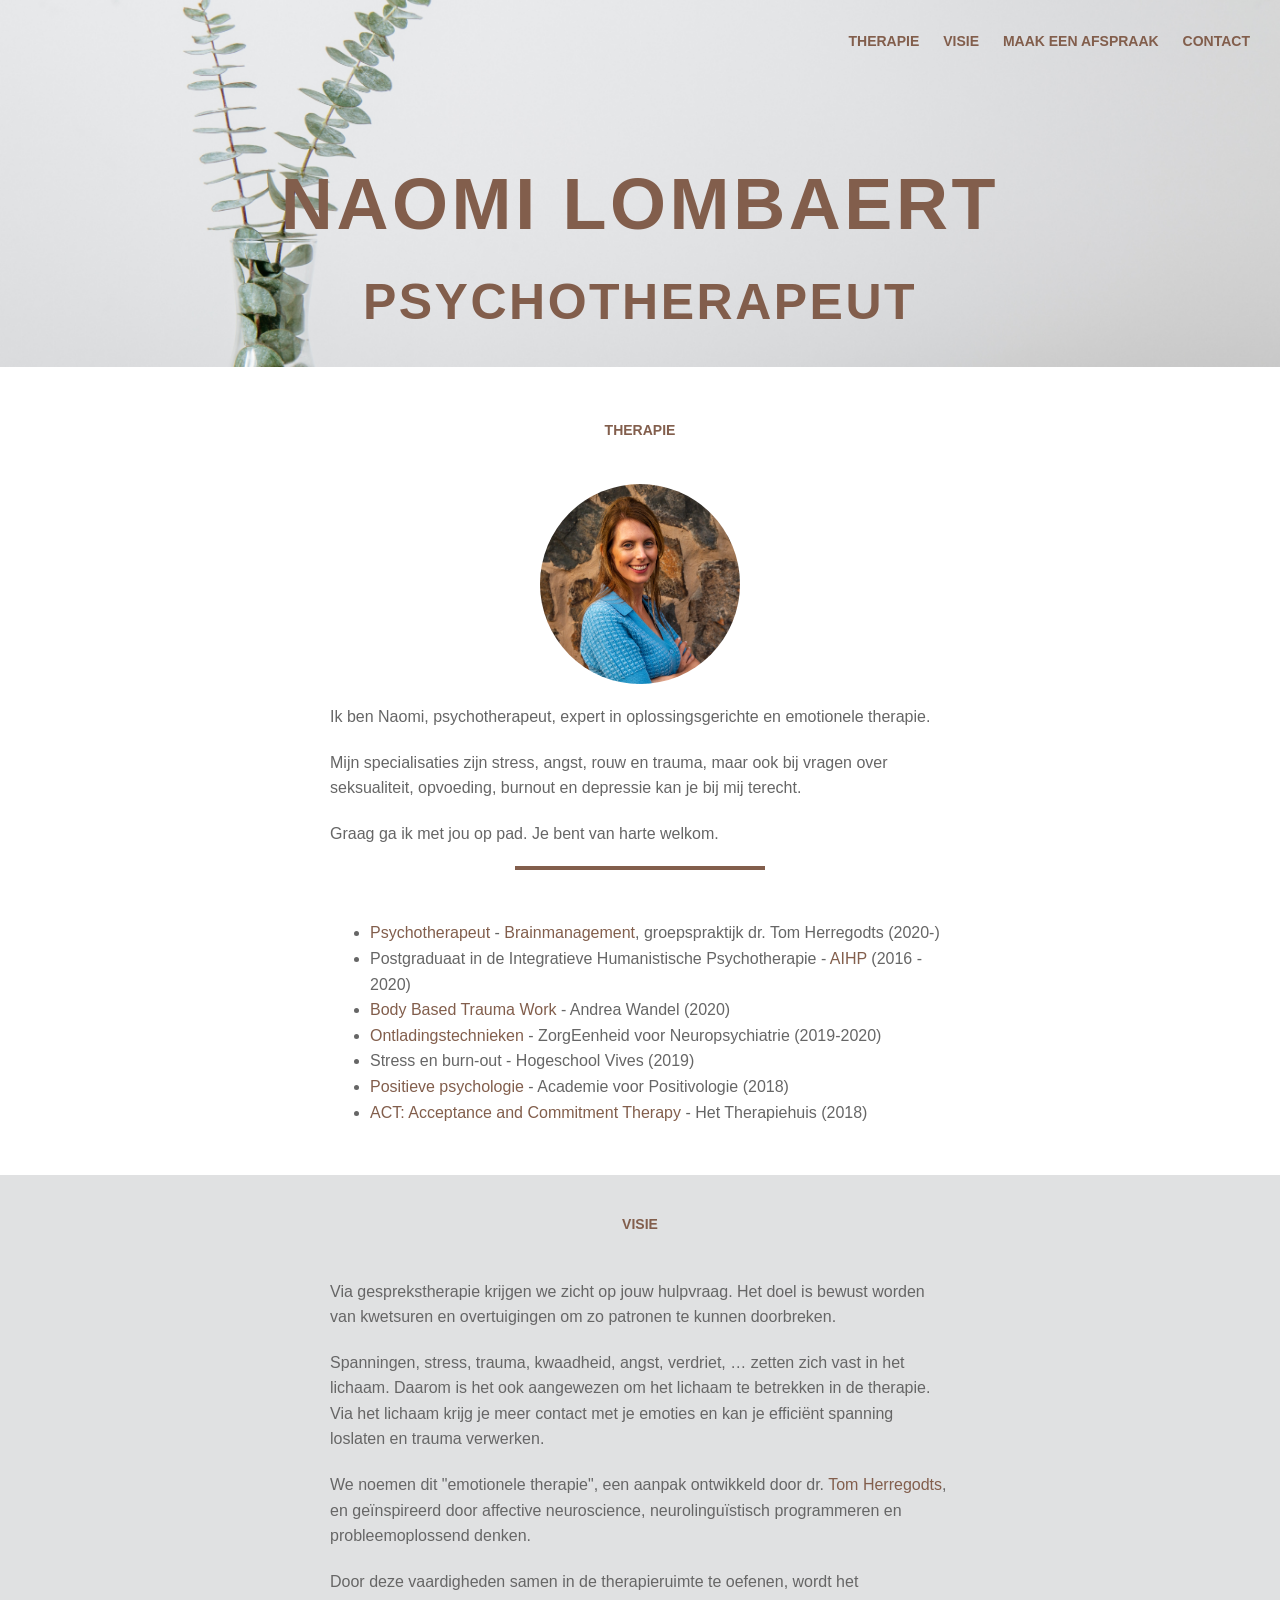
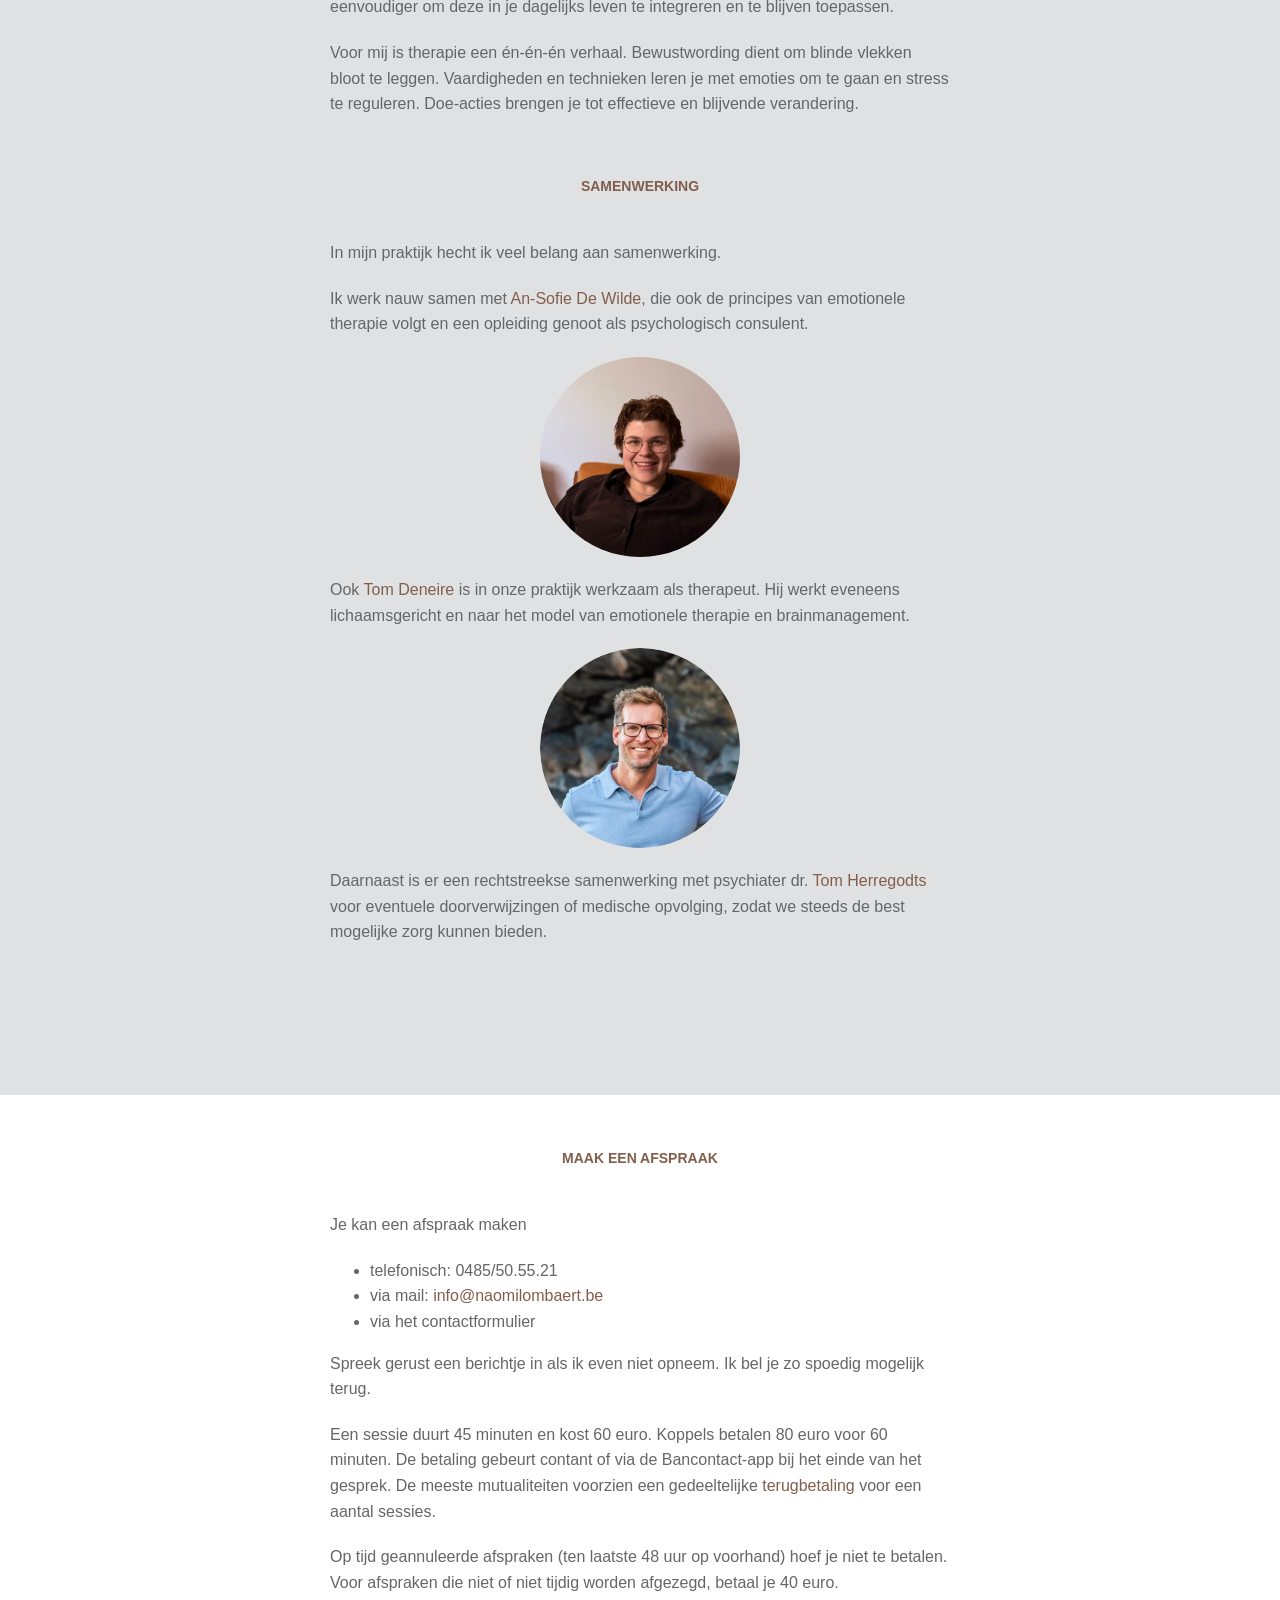
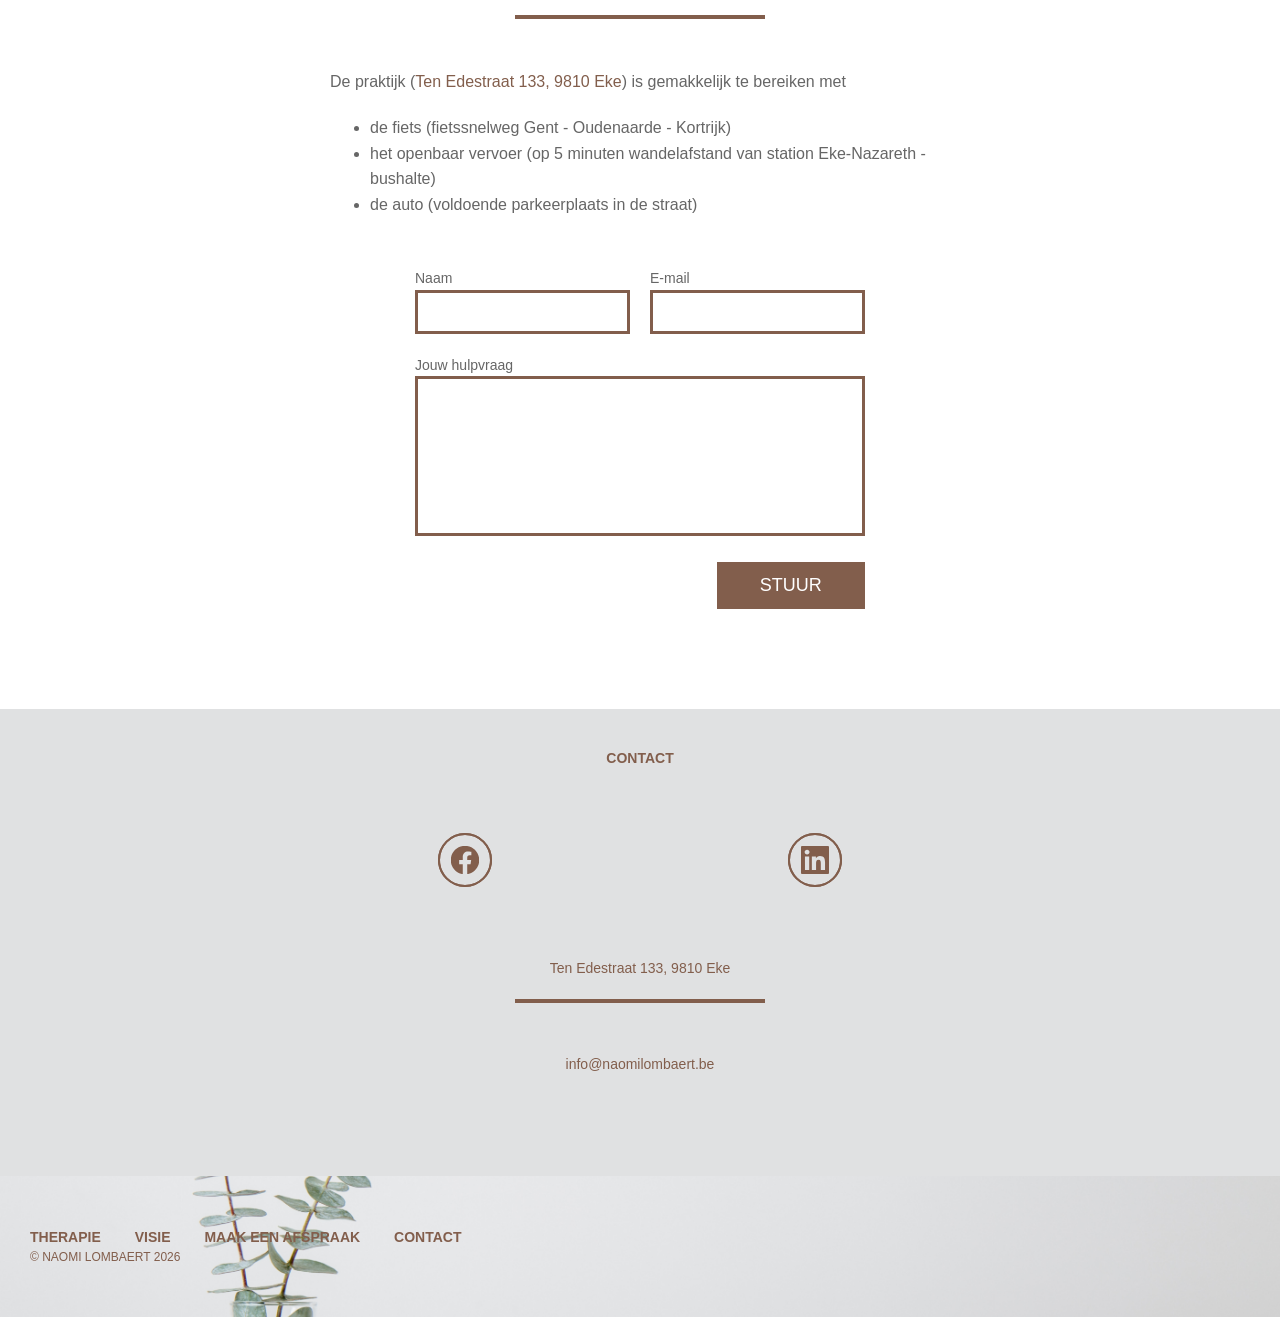
==== commit e2762e15: "(chore): remove opleiding and bootcamp pages (moved to tomdeneire.be) Co-Authored-By: Claude Opus 5." ====
--- a/index.html
+++ b/index.html
@@ -35,8 +35,6 @@
       <nav>
         <a href="#about-me">Therapie</a>
         <a href="#work">Visie</a>
-        <a href="opleiding.html">Opleiding</a>
-        <a href="bootcamp.html">Bootcamp</a>
         <a href="#form">Maak een afspraak</a>
         <a href="#contact">Contact</a>
       </nav>
@@ -278,8 +276,6 @@
           <nav>
             <a href="#about-me">Therapie</a>
             <a href="#work">Visie</a>
-            <a href="opleiding.html">Opleiding</a>
-            <a href="bootcamp.html">Bootcamp</a>
             <a href="#form">Maak een afspraak</a>
             <a href="#contact">Contact</a>
           </nav>
--- a/css/all.css
+++ b/css/all.css
@@ -261,12 +261,6 @@
 }
 .alt-section h3 {
     color: #825e4c;
-}
-
-/* Grey content section with the same bottom spacing as a white section */
-.alt-section.alt-section-compact {
-    padding-bottom: 0;
-    display: flow-root;
 }
 
 h3,
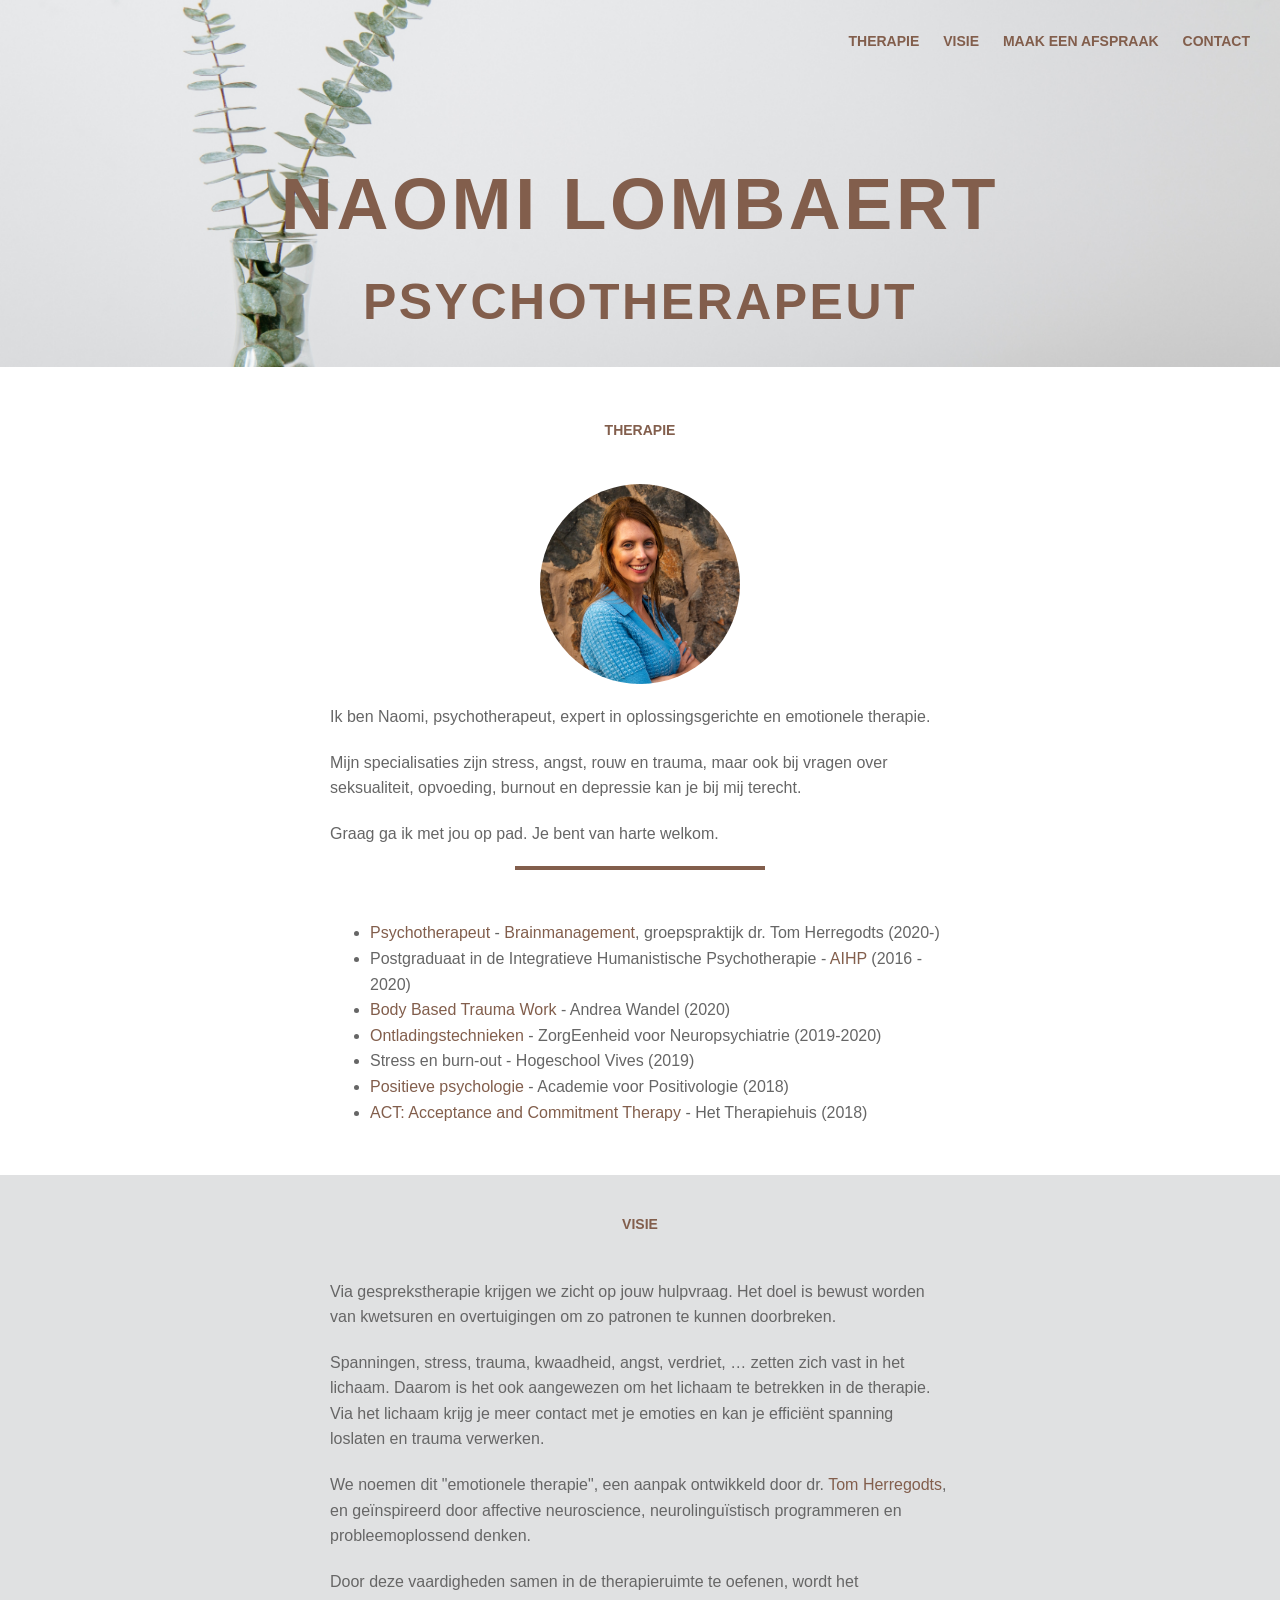
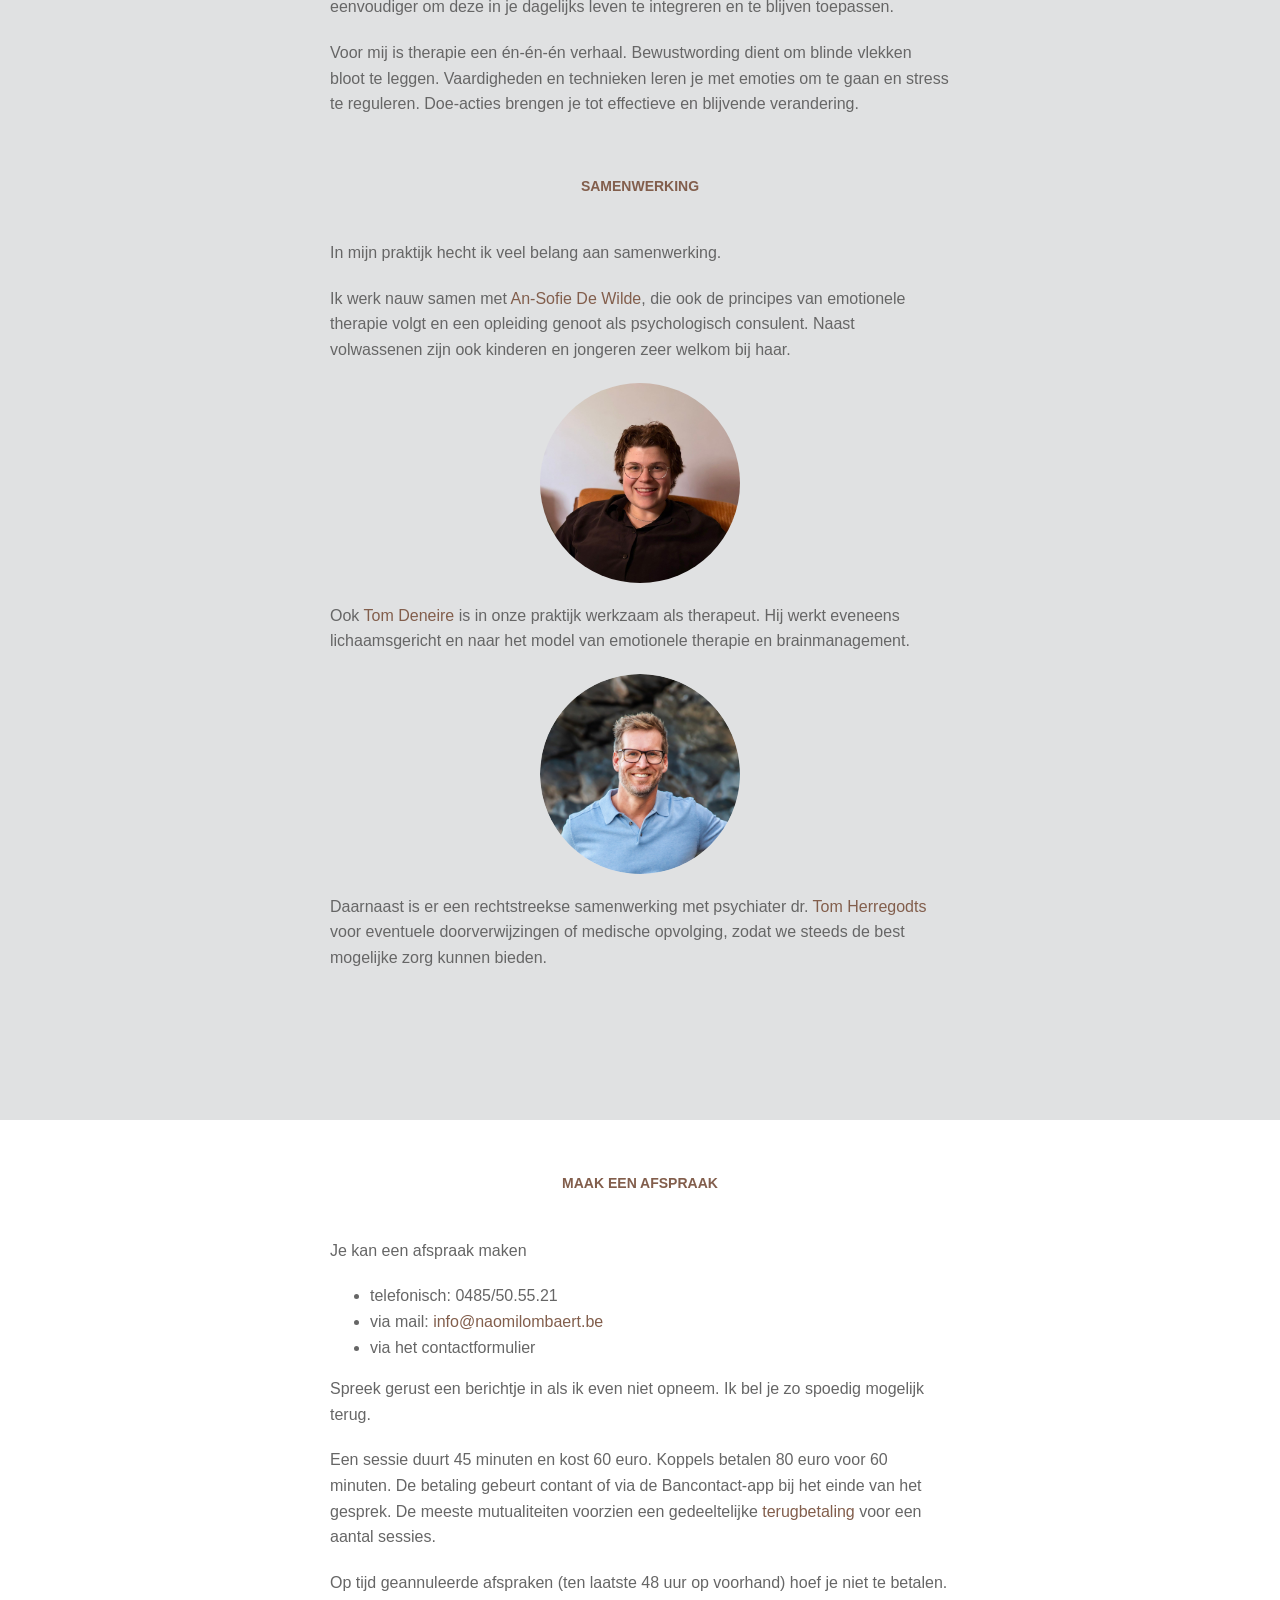
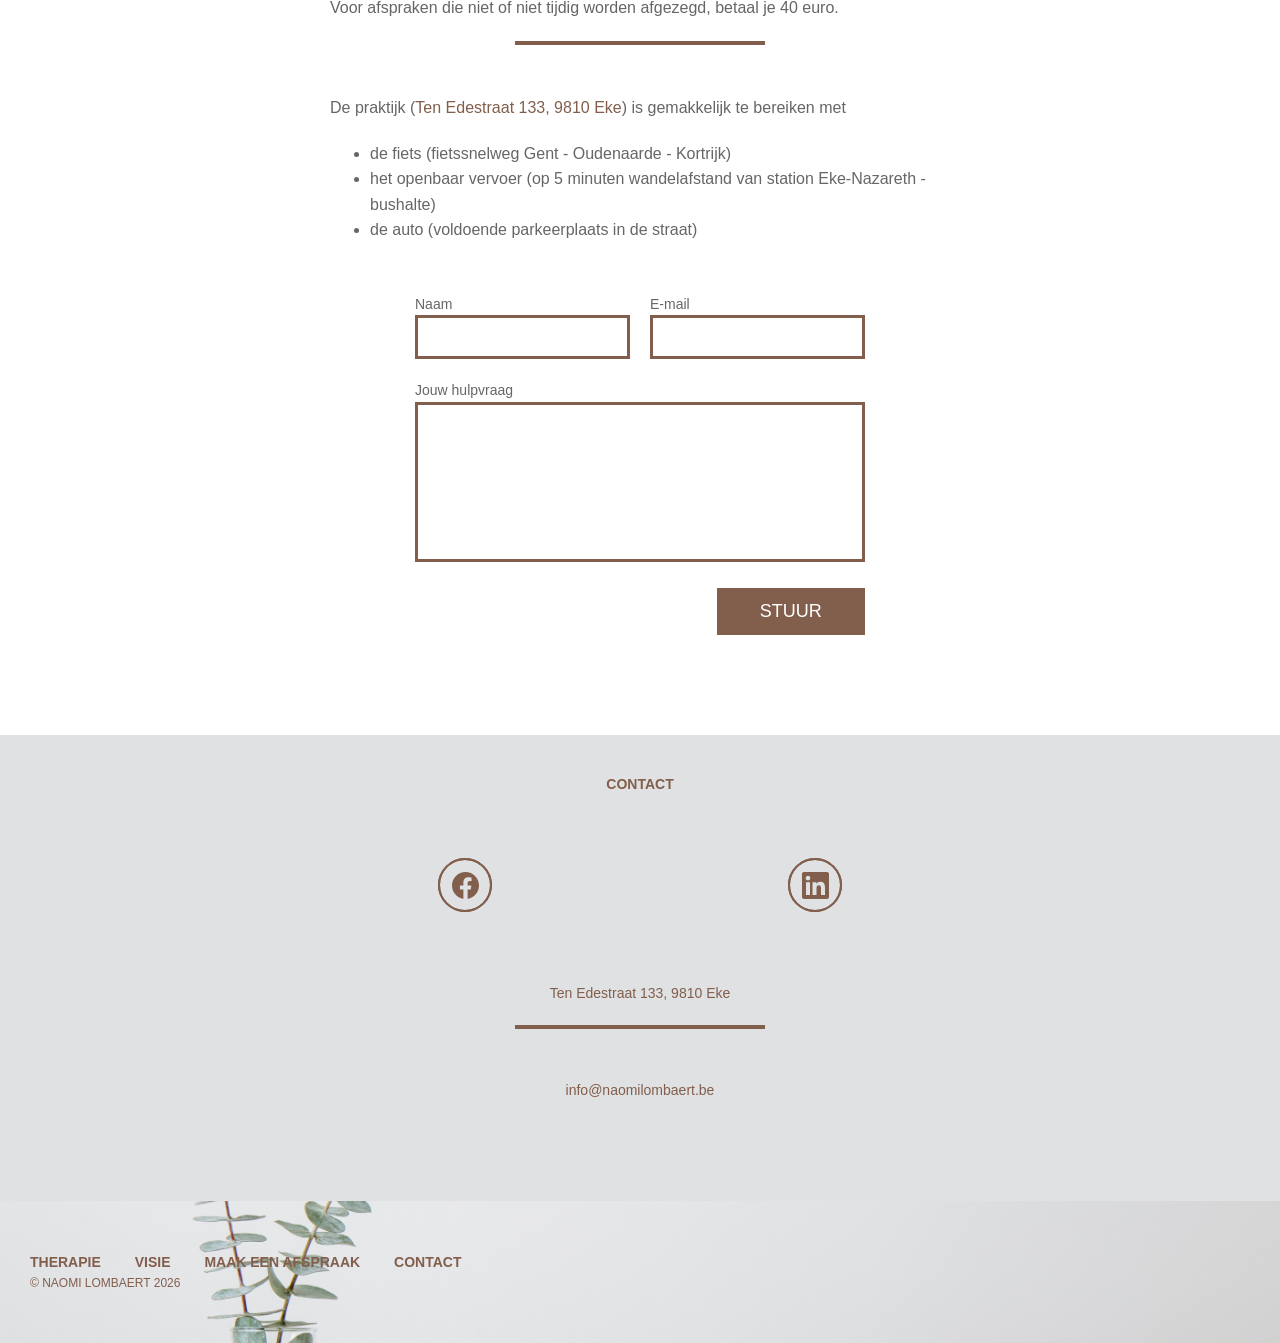
==== commit 71900933: "(feat): kinderen en jongeren" ====
--- a/index.html
+++ b/index.html
@@ -1,296 +1,323 @@
 <!doctype html>
 <html lang="nl">
-  <head>
-    <meta charset="UTF-8" />
-    <meta name="mobile-web-app-capable" content="yes" />
-    <meta name="viewport" content="width=device-width, initial-scale=1" />
-    <meta name="description" content="Therapeut Naomi Lombaert" />
-    <meta
-      name="keywords"
-      content="therapeut, ervaringsdeskundige, coach, Naomi Lombaert, Naomi, Lombaert, Eke, psychotherapie, therapie, lichaamsgericht, Nazareth, praktijk, Eke-Nazareth, burnout, work-life balance, stress, lichaam, moeder, vrouwen, moederschap, Ten Edestraat, An-Sofie De Wilde, ontlading, brainmanagement, emotionele therapie, Nazareth-De Pinte"
-    />
-    <meta name="robots" content="index, follow" />
-    <meta name="author" content="Naomi Lombaert" />
-    <title>Naomi Lombaert</title>
-    <link rel="shortcut icon" href="favicon.ico" />
-    <link rel="stylesheet" href="css/all.css" />
-
-    <script
-      async
-      src="https://www.googletagmanager.com/gtag/js?id=G-PF92ZTEVHT"
-    ></script>
-    <script>
-      window.dataLayer = window.dataLayer || [];
-      function gtag() {
-        dataLayer.push(arguments);
-      }
-      gtag("js", new Date());
-      gtag("config", "G-PF92ZTEVHT");
-    </script>
-  </head>
-
-  <body>
-    <!-- Header section -->
-    <header id="header">
-      <nav>
-        <a href="#about-me">Therapie</a>
-        <a href="#work">Visie</a>
-        <a href="#form">Maak een afspraak</a>
-        <a href="#contact">Contact</a>
-      </nav>
-      <h1><span>Naomi Lombaert</span></h1>
-      <p class="kicker">psychotherapeut</p>
-    </header>
-
-    <section>
-      <h3 id="about-me">Therapie</h3>
-
-      <div class="face-lockup">
-        <div class="face-img"></div>
-      </div>
-
-      <div class="blurb">
-        <p>
-          Ik ben Naomi, psychotherapeut, expert in oplossingsgerichte en
-          emotionele therapie.
-        </p>
-        <p>
-          Mijn specialisaties zijn stress, angst, rouw en trauma, maar ook bij
-          vragen over seksualiteit, opvoeding, burnout en depressie kan je bij
-          mij terecht.
-        </p>
-        <p>Graag ga ik met jou op pad. Je bent van harte welkom.</p>
-        <hr class="bar" />
-        <ul>
-          <li>
-            <a href="https://brainmanagement.be/team" target="_blank"
-              >Psychotherapeut</a
-            >
-            -
-            <a href="https://brainmanagement.be" target="_blank"
-              >Brainmanagement</a
-            >, groepspraktijk dr. Tom Herregodts (2020-)
-          </li>
-          <li>
-            Postgraduaat in de Integratieve Humanistische Psychotherapie -
-            <a href="https://www.psychology-integration.eu/" target="_blank"
-              >AIHP</a
-            >
-            (2016 - 2020)
-          </li>
-          <li>
-            <a
-              href="https://www.andrea-wandel.com/english/content-of-trainings/traumahealing-connection-with-yourself/"
-              target="_blank"
-              >Body Based Trauma Work</a
-            >
-            - Andrea Wandel (2020)
-          </li>
-          <li>
-            <a href="http://www.brainmanagement.be/index.html" target="_blank"
-              >Ontladingstechnieken</a
-            >
-            - ZorgEenheid voor Neuropsychiatrie (2019-2020)
-          </li>
-          <li>Stress en burn-out - Hogeschool Vives (2019)</li>
-          <li>
-            <a href="https://www.positivologie.be/leertraject" target="_blank"
-              >Positieve psychologie</a
-            >
-            - Academie voor Positivologie (2018)
-          </li>
-          <li>
-            <a
-              href="https://act-academie.be/locaties/het-therapiehuis/"
-              target="_blank"
-              >ACT: Acceptance and Commitment Therapy</a
-            >
-            - Het Therapiehuis (2018)
-          </li>
-        </ul>
-      </div>
-    </section>
-
-    <section class="alt-section">
-      <h3 id="work">Visie</h3>
-
-      <div class="blurb">
-        <p>
-          Via gesprekstherapie krijgen we zicht op jouw hulpvraag. Het doel is
-          bewust worden van kwetsuren en overtuigingen om zo patronen te kunnen
-          doorbreken.
-        </p>
-        <p>
-          Spanningen, stress, trauma, kwaadheid, angst, verdriet, … zetten zich
-          vast in het lichaam. Daarom is het ook aangewezen om het lichaam te
-          betrekken in de therapie. Via het lichaam krijg je meer contact met je
-          emoties en kan je efficiënt spanning loslaten en trauma verwerken.
-        </p>
-        <p>
-          We noemen dit "emotionele therapie", een aanpak ontwikkeld door dr.
-          <a href="https://brainmanagement.be/concept">Tom Herregodts</a>, en
-          geïnspireerd door affective neuroscience, neurolinguïstisch
-          programmeren en probleemoplossend denken.
-        </p>
-        <p>
-          Door deze vaardigheden samen in de therapieruimte te oefenen, wordt
-          het eenvoudiger om deze in je dagelijks leven te integreren en te
-          blijven toepassen.
-        </p>
-        <p>
-          Voor mij is therapie een én-én-én verhaal. Bewustwording dient om
-          blinde vlekken bloot te leggen. Vaardigheden en technieken leren je
-          met emoties om te gaan en stress te reguleren. Doe-acties brengen je
-          tot effectieve en blijvende verandering.
-        </p>
-
-        <h3 id="samenwerking">Samenwerking</h3>
-
-        <p>In mijn praktijk hecht ik veel belang aan samenwerking.</p>
-        <p>
-          Ik werk nauw samen met
-          <a href="https://brainmanagement.be/team">An-Sofie De Wilde</a>, die
-          ook de principes van emotionele therapie volgt en een opleiding genoot
-          als psychologisch consulent.
-        </p>
-        <div class="face-lockup">
-          <div class="face-img2"></div>
-        </div>
-        <p>
-          Ook <a href="https://tomdeneire.be" target="_blank">Tom Deneire</a>
-          is in onze praktijk werkzaam als therapeut. Hij werkt eveneens
-          lichaamsgericht en naar het model van emotionele therapie en
-          brainmanagement.
-        </p>
-        <div class="face-lockup">
-          <div class="face-img3"></div>
-        </div>
-        <p>
-          Daarnaast is er een rechtstreekse samenwerking met psychiater dr.
-          <a href="https://brainmanagement.be/concept">Tom Herregodts</a> voor
-          eventuele doorverwijzingen of medische opvolging, zodat we steeds de
-          best mogelijke zorg kunnen bieden.
-        </p>
-      </div>
-    </section>
-
-    <section>
-      <h3 id="form">Maak een afspraak</h3>
-      <div class="blurb">
-        <p>Je kan een afspraak maken</p>
-        <ul>
-          <li>telefonisch: 0485/50.55.21</li>
-          <li>
-            via mail:
+    <head>
+        <meta charset="UTF-8" />
+        <meta name="mobile-web-app-capable" content="yes" />
+        <meta name="viewport" content="width=device-width, initial-scale=1" />
+        <meta name="description" content="Therapeut Naomi Lombaert" />
+        <meta
+            name="keywords"
+            content="therapeut, ervaringsdeskundige, coach, Naomi Lombaert, Naomi, Lombaert, Eke, psychotherapie, therapie, lichaamsgericht, Nazareth, praktijk, Eke-Nazareth, burnout, work-life balance, stress, lichaam, moeder, vrouwen, moederschap, Ten Edestraat, An-Sofie De Wilde, ontlading, brainmanagement, emotionele therapie, Nazareth-De Pinte"
+        />
+        <meta name="robots" content="index, follow" />
+        <meta name="author" content="Naomi Lombaert" />
+        <title>Naomi Lombaert</title>
+        <link rel="shortcut icon" href="favicon.ico" />
+        <link rel="stylesheet" href="css/all.css" />
+
+        <script
+            async
+            src="https://www.googletagmanager.com/gtag/js?id=G-PF92ZTEVHT"
+        ></script>
+        <script>
+            window.dataLayer = window.dataLayer || [];
+            function gtag() {
+                dataLayer.push(arguments);
+            }
+            gtag("js", new Date());
+            gtag("config", "G-PF92ZTEVHT");
+        </script>
+    </head>
+
+    <body>
+        <!-- Header section -->
+        <header id="header">
+            <nav>
+                <a href="#about-me">Therapie</a>
+                <a href="#work">Visie</a>
+                <a href="#form">Maak een afspraak</a>
+                <a href="#contact">Contact</a>
+            </nav>
+            <h1><span>Naomi Lombaert</span></h1>
+            <p class="kicker">psychotherapeut</p>
+        </header>
+
+        <section>
+            <h3 id="about-me">Therapie</h3>
+
+            <div class="face-lockup">
+                <div class="face-img"></div>
+            </div>
+
+            <div class="blurb">
+                <p>
+                    Ik ben Naomi, psychotherapeut, expert in oplossingsgerichte
+                    en emotionele therapie.
+                </p>
+                <p>
+                    Mijn specialisaties zijn stress, angst, rouw en trauma, maar
+                    ook bij vragen over seksualiteit, opvoeding, burnout en
+                    depressie kan je bij mij terecht.
+                </p>
+                <p>Graag ga ik met jou op pad. Je bent van harte welkom.</p>
+                <hr class="bar" />
+                <ul>
+                    <li>
+                        <a
+                            href="https://brainmanagement.be/team"
+                            target="_blank"
+                            >Psychotherapeut</a
+                        >
+                        -
+                        <a href="https://brainmanagement.be" target="_blank"
+                            >Brainmanagement</a
+                        >, groepspraktijk dr. Tom Herregodts (2020-)
+                    </li>
+                    <li>
+                        Postgraduaat in de Integratieve Humanistische
+                        Psychotherapie -
+                        <a
+                            href="https://www.psychology-integration.eu/"
+                            target="_blank"
+                            >AIHP</a
+                        >
+                        (2016 - 2020)
+                    </li>
+                    <li>
+                        <a
+                            href="https://www.andrea-wandel.com/english/content-of-trainings/traumahealing-connection-with-yourself/"
+                            target="_blank"
+                            >Body Based Trauma Work</a
+                        >
+                        - Andrea Wandel (2020)
+                    </li>
+                    <li>
+                        <a
+                            href="http://www.brainmanagement.be/index.html"
+                            target="_blank"
+                            >Ontladingstechnieken</a
+                        >
+                        - ZorgEenheid voor Neuropsychiatrie (2019-2020)
+                    </li>
+                    <li>Stress en burn-out - Hogeschool Vives (2019)</li>
+                    <li>
+                        <a
+                            href="https://www.positivologie.be/leertraject"
+                            target="_blank"
+                            >Positieve psychologie</a
+                        >
+                        - Academie voor Positivologie (2018)
+                    </li>
+                    <li>
+                        <a
+                            href="https://act-academie.be/locaties/het-therapiehuis/"
+                            target="_blank"
+                            >ACT: Acceptance and Commitment Therapy</a
+                        >
+                        - Het Therapiehuis (2018)
+                    </li>
+                </ul>
+            </div>
+        </section>
+
+        <section class="alt-section">
+            <h3 id="work">Visie</h3>
+
+            <div class="blurb">
+                <p>
+                    Via gesprekstherapie krijgen we zicht op jouw hulpvraag. Het
+                    doel is bewust worden van kwetsuren en overtuigingen om zo
+                    patronen te kunnen doorbreken.
+                </p>
+                <p>
+                    Spanningen, stress, trauma, kwaadheid, angst, verdriet, …
+                    zetten zich vast in het lichaam. Daarom is het ook
+                    aangewezen om het lichaam te betrekken in de therapie. Via
+                    het lichaam krijg je meer contact met je emoties en kan je
+                    efficiënt spanning loslaten en trauma verwerken.
+                </p>
+                <p>
+                    We noemen dit "emotionele therapie", een aanpak ontwikkeld
+                    door dr.
+                    <a href="https://brainmanagement.be/concept"
+                        >Tom Herregodts</a
+                    >, en geïnspireerd door affective neuroscience,
+                    neurolinguïstisch programmeren en probleemoplossend denken.
+                </p>
+                <p>
+                    Door deze vaardigheden samen in de therapieruimte te
+                    oefenen, wordt het eenvoudiger om deze in je dagelijks leven
+                    te integreren en te blijven toepassen.
+                </p>
+                <p>
+                    Voor mij is therapie een én-én-én verhaal. Bewustwording
+                    dient om blinde vlekken bloot te leggen. Vaardigheden en
+                    technieken leren je met emoties om te gaan en stress te
+                    reguleren. Doe-acties brengen je tot effectieve en blijvende
+                    verandering.
+                </p>
+
+                <h3 id="samenwerking">Samenwerking</h3>
+
+                <p>In mijn praktijk hecht ik veel belang aan samenwerking.</p>
+                <p>
+                    Ik werk nauw samen met
+                    <a href="https://brainmanagement.be/team"
+                        >An-Sofie De Wilde</a
+                    >, die ook de principes van emotionele therapie volgt en een
+                    opleiding genoot als psychologisch consulent. Naast
+                    volwassenen zijn ook kinderen en jongeren zeer welkom bij
+                    haar.
+                </p>
+                <div class="face-lockup">
+                    <div class="face-img2"></div>
+                </div>
+                <p>
+                    Ook
+                    <a href="https://tomdeneire.be" target="_blank"
+                        >Tom Deneire</a
+                    >
+                    is in onze praktijk werkzaam als therapeut. Hij werkt
+                    eveneens lichaamsgericht en naar het model van emotionele
+                    therapie en brainmanagement.
+                </p>
+                <div class="face-lockup">
+                    <div class="face-img3"></div>
+                </div>
+                <p>
+                    Daarnaast is er een rechtstreekse samenwerking met
+                    psychiater dr.
+                    <a href="https://brainmanagement.be/concept"
+                        >Tom Herregodts</a
+                    >
+                    voor eventuele doorverwijzingen of medische opvolging, zodat
+                    we steeds de best mogelijke zorg kunnen bieden.
+                </p>
+            </div>
+        </section>
+
+        <section>
+            <h3 id="form">Maak een afspraak</h3>
+            <div class="blurb">
+                <p>Je kan een afspraak maken</p>
+                <ul>
+                    <li>telefonisch: 0485/50.55.21</li>
+                    <li>
+                        via mail:
+                        <a href="mailto:info@naomilombaert.be"
+                            >info@naomilombaert.be</a
+                        >
+                    </li>
+                    <li>via het contactformulier</li>
+                </ul>
+                <p>
+                    Spreek gerust een berichtje in als ik even niet opneem. Ik
+                    bel je zo spoedig mogelijk terug.
+                </p>
+                <p>
+                    Een sessie duurt 45 minuten en kost 60 euro. Koppels betalen
+                    80 euro voor 60 minuten. De betaling gebeurt contant of via
+                    de Bancontact-app bij het einde van het gesprek. De meeste
+                    mutualiteiten voorzien een gedeeltelijke
+                    <a
+                        href="https://www.vindeentherapeut.be/info/terugbetaling-psychotherapie.html"
+                        target="_blank"
+                        >terugbetaling</a
+                    >
+                    voor een aantal sessies.
+                </p>
+                <p>
+                    Op tijd geannuleerde afspraken (ten laatste 48 uur op
+                    voorhand) hoef je niet te betalen. Voor afspraken die niet
+                    of niet tijdig worden afgezegd, betaal je 40 euro.
+                </p>
+                <hr class="bar" />
+                <p>
+                    De praktijk (<a
+                        href="https://goo.gl/maps/aNMaYxKqPPRqwBNR8"
+                        target="_blank"
+                        >Ten Edestraat 133, 9810 Eke</a
+                    >) is gemakkelijk te bereiken met
+                </p>
+                <ul>
+                    <li>
+                        de fiets (fietssnelweg Gent - Oudenaarde - Kortrijk)
+                    </li>
+                    <li>
+                        het openbaar vervoer (op 5 minuten wandelafstand van
+                        station Eke-Nazareth - bushalte)
+                    </li>
+                    <li>de auto (voldoende parkeerplaats in de straat)</li>
+                </ul>
+            </div>
+            <form method="POST" action="https://formspree.io/xayeropa">
+                <fieldset class="contact-info-group">
+                    <label
+                        ><span>Naam</span>
+                        <input type="text" name="name" />
+                    </label>
+                    <label
+                        ><span>E-mail</span>
+                        <input type="email" name="_replyto" />
+                    </label>
+                </fieldset>
+                <label
+                    ><span>Jouw hulpvraag</span>
+                    <textarea name="message"></textarea>
+                </label>
+                <fieldset class="submit-wrap">
+                    <input type="submit" value="Stuur" />
+                </fieldset>
+            </form>
+        </section>
+
+        <!-- Contact section -->
+        <section class="alt-section section-contact">
+            <h3 id="contact">Contact</h3>
+            <div class="social-links">
+                <a
+                    href="//www.facebook.com/naomi.lombaert.3"
+                    target="_blank"
+                    class="icon-facebook"
+                ></a>
+                <a
+                    href="//www.linkedin.com/in/naomi-lombaert-b698b1149/?originalSubdomain=be"
+                    target="_blank"
+                    class="icon-linkedin"
+                ></a>
+            </div>
+            <p>
+                <a href="https://maps.app.goo.gl/BNZWrq2jy8PPwfH8A">
+                    Ten Edestraat 133, 9810 Eke</a
+                >
+            </p>
+            <hr class="bar" />
             <a href="mailto:info@naomilombaert.be">info@naomilombaert.be</a>
-          </li>
-          <li>via het contactformulier</li>
-        </ul>
-        <p>
-          Spreek gerust een berichtje in als ik even niet opneem. Ik bel je zo
-          spoedig mogelijk terug.
-        </p>
-        <p>
-          Een sessie duurt 45 minuten en kost 60 euro. Koppels betalen 80 euro
-          voor 60 minuten. De betaling gebeurt contant of via de Bancontact-app
-          bij het einde van het gesprek. De meeste mutualiteiten voorzien een
-          gedeeltelijke
-          <a
-            href="https://www.vindeentherapeut.be/info/terugbetaling-psychotherapie.html"
-            target="_blank"
-            >terugbetaling</a
-          >
-          voor een aantal sessies.
-        </p>
-        <p>
-          Op tijd geannuleerde afspraken (ten laatste 48 uur op voorhand) hoef
-          je niet te betalen. Voor afspraken die niet of niet tijdig worden
-          afgezegd, betaal je 40 euro.
-        </p>
-        <hr class="bar" />
-        <p>
-          De praktijk (<a
-            href="https://goo.gl/maps/aNMaYxKqPPRqwBNR8"
-            target="_blank"
-            >Ten Edestraat 133, 9810 Eke</a
-          >) is gemakkelijk te bereiken met
-        </p>
-        <ul>
-          <li>de fiets (fietssnelweg Gent - Oudenaarde - Kortrijk)</li>
-          <li>
-            het openbaar vervoer (op 5 minuten wandelafstand van station
-            Eke-Nazareth - bushalte)
-          </li>
-          <li>de auto (voldoende parkeerplaats in de straat)</li>
-        </ul>
-      </div>
-      <form method="POST" action="https://formspree.io/xayeropa">
-        <fieldset class="contact-info-group">
-          <label
-            ><span>Naam</span>
-            <input type="text" name="name" />
-          </label>
-          <label
-            ><span>E-mail</span>
-            <input type="email" name="_replyto" />
-          </label>
-        </fieldset>
-        <label
-          ><span>Jouw hulpvraag</span>
-          <textarea name="message"></textarea>
-        </label>
-        <fieldset class="submit-wrap">
-          <input type="submit" value="Stuur" />
-        </fieldset>
-      </form>
-    </section>
-
-    <!-- Contact section -->
-    <section class="alt-section section-contact">
-      <h3 id="contact">Contact</h3>
-      <div class="social-links">
-        <a
-          href="//www.facebook.com/naomi.lombaert.3"
-          target="_blank"
-          class="icon-facebook"
-        ></a>
-        <a
-          href="//www.linkedin.com/in/naomi-lombaert-b698b1149/?originalSubdomain=be"
-          target="_blank"
-          class="icon-linkedin"
-        ></a>
-      </div>
-      <p>
-        <a href="https://maps.app.goo.gl/BNZWrq2jy8PPwfH8A">
-          Ten Edestraat 133, 9810 Eke</a
-        >
-      </p>
-      <hr class="bar" />
-      <a href="mailto:info@naomilombaert.be">info@naomilombaert.be</a>
-    </section>
-
-    <!-- Footer section -->
-    <footer id="footer">
-      <div class="lockup">
-        <div class="content-wrap">
-          <nav>
-            <a href="#about-me">Therapie</a>
-            <a href="#work">Visie</a>
-            <a href="#form">Maak een afspraak</a>
-            <a href="#contact">Contact</a>
-          </nav>
-          <p class="copyright">
-            &copy; Naomi Lombaert
-            <span id="year"></span>
-          </p>
-        </div>
-      </div>
-    </footer>
-
-    <script src="//ajax.googleapis.com/ajax/libs/jquery/2.1.1/jquery.min.js"></script>
-    <script src="js/functions.js"></script>
-    <script>
-      document.getElementById("year").textContent = new Date().getFullYear();
-    </script>
-  </body>
+        </section>
+
+        <!-- Footer section -->
+        <footer id="footer">
+            <div class="lockup">
+                <div class="content-wrap">
+                    <nav>
+                        <a href="#about-me">Therapie</a>
+                        <a href="#work">Visie</a>
+                        <a href="#form">Maak een afspraak</a>
+                        <a href="#contact">Contact</a>
+                    </nav>
+                    <p class="copyright">
+                        &copy; Naomi Lombaert
+                        <span id="year"></span>
+                    </p>
+                </div>
+            </div>
+        </footer>
+
+        <script src="//ajax.googleapis.com/ajax/libs/jquery/2.1.1/jquery.min.js"></script>
+        <script src="js/functions.js"></script>
+        <script>
+            document.getElementById("year").textContent =
+                new Date().getFullYear();
+        </script>
+    </body>
 </html>
